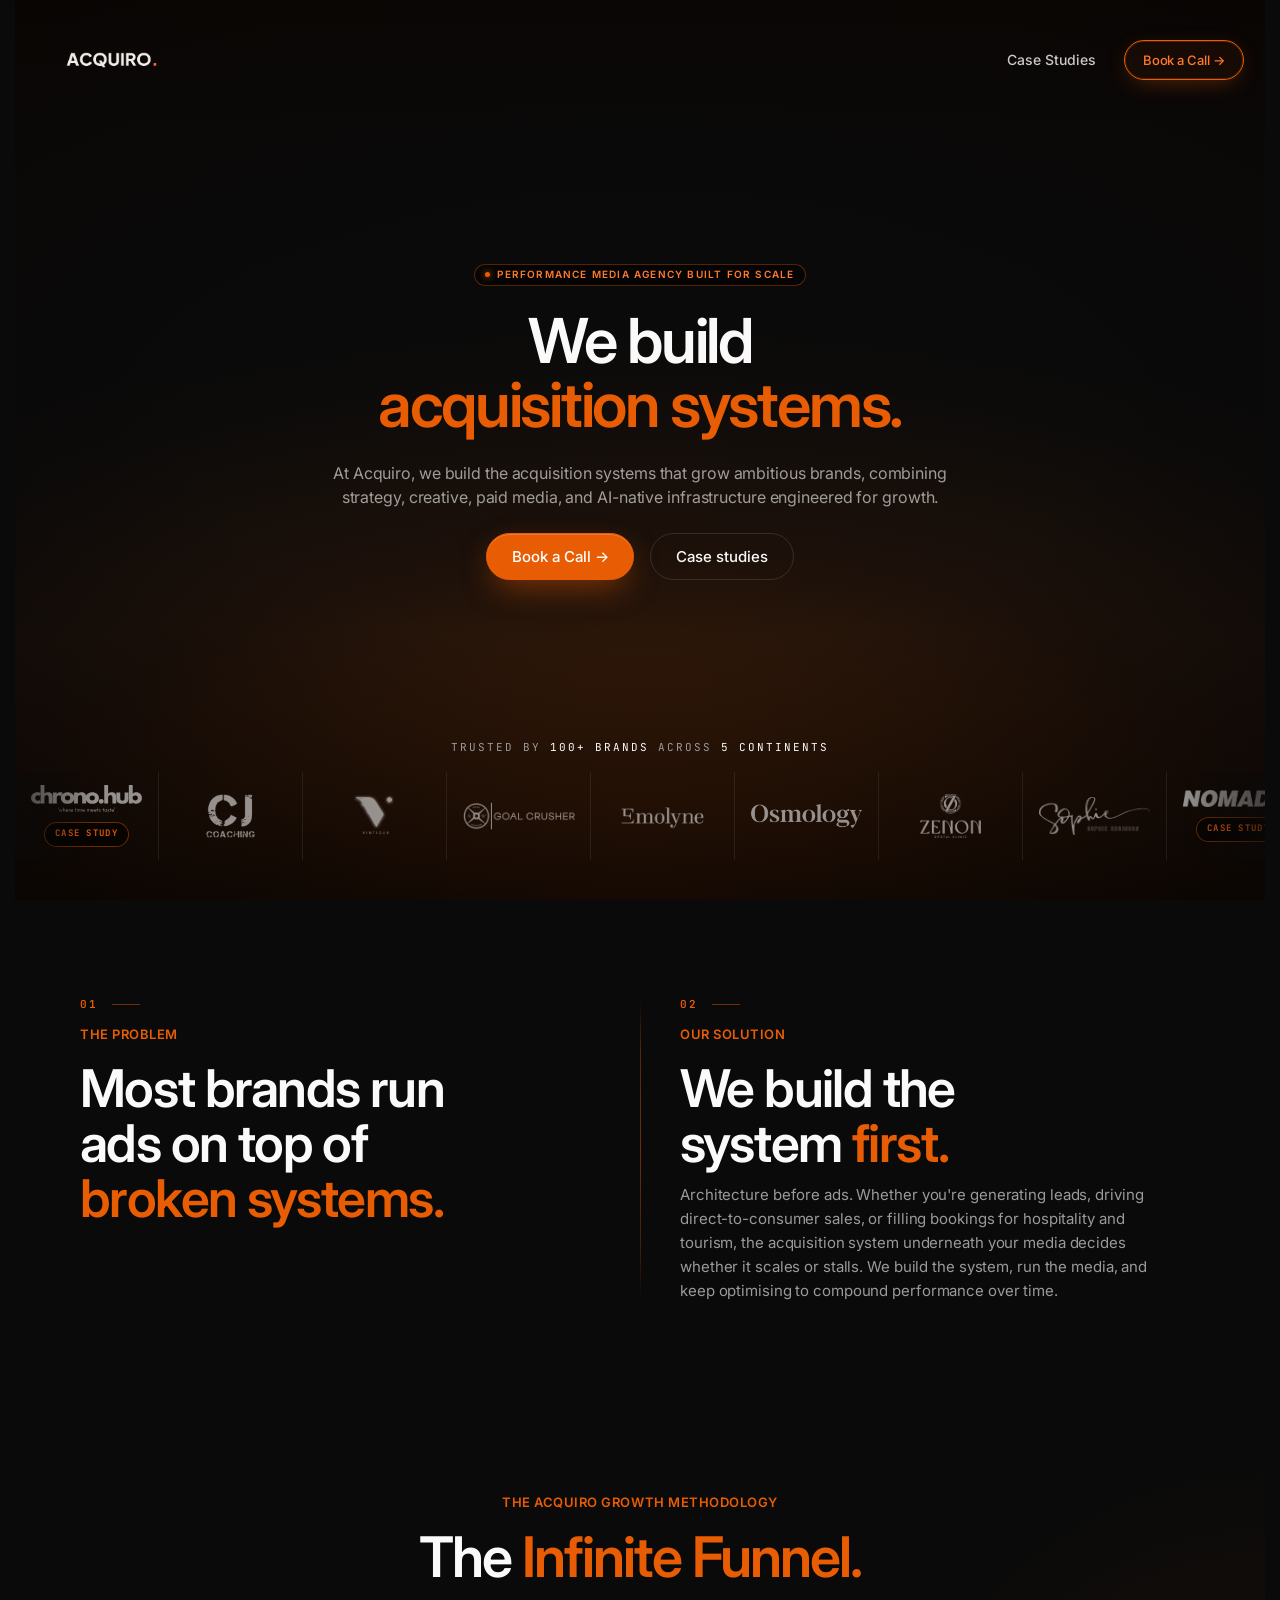
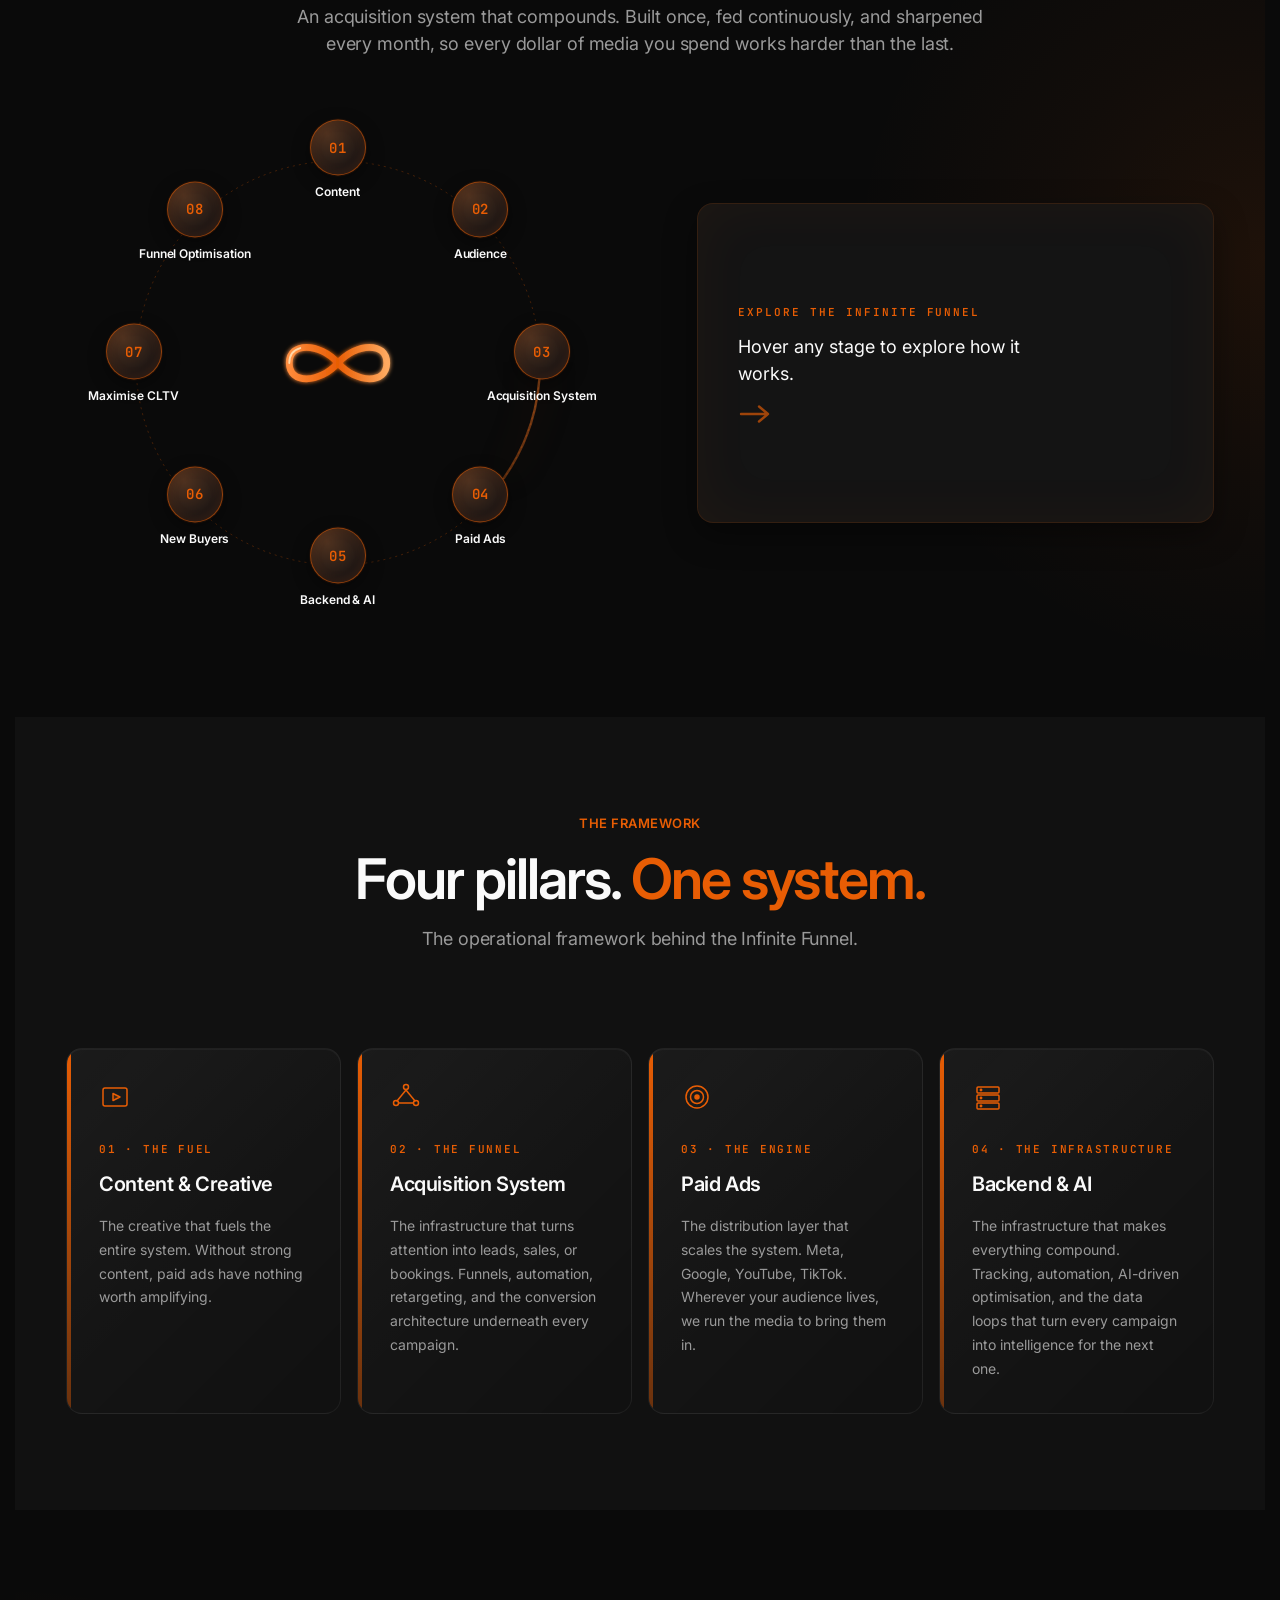
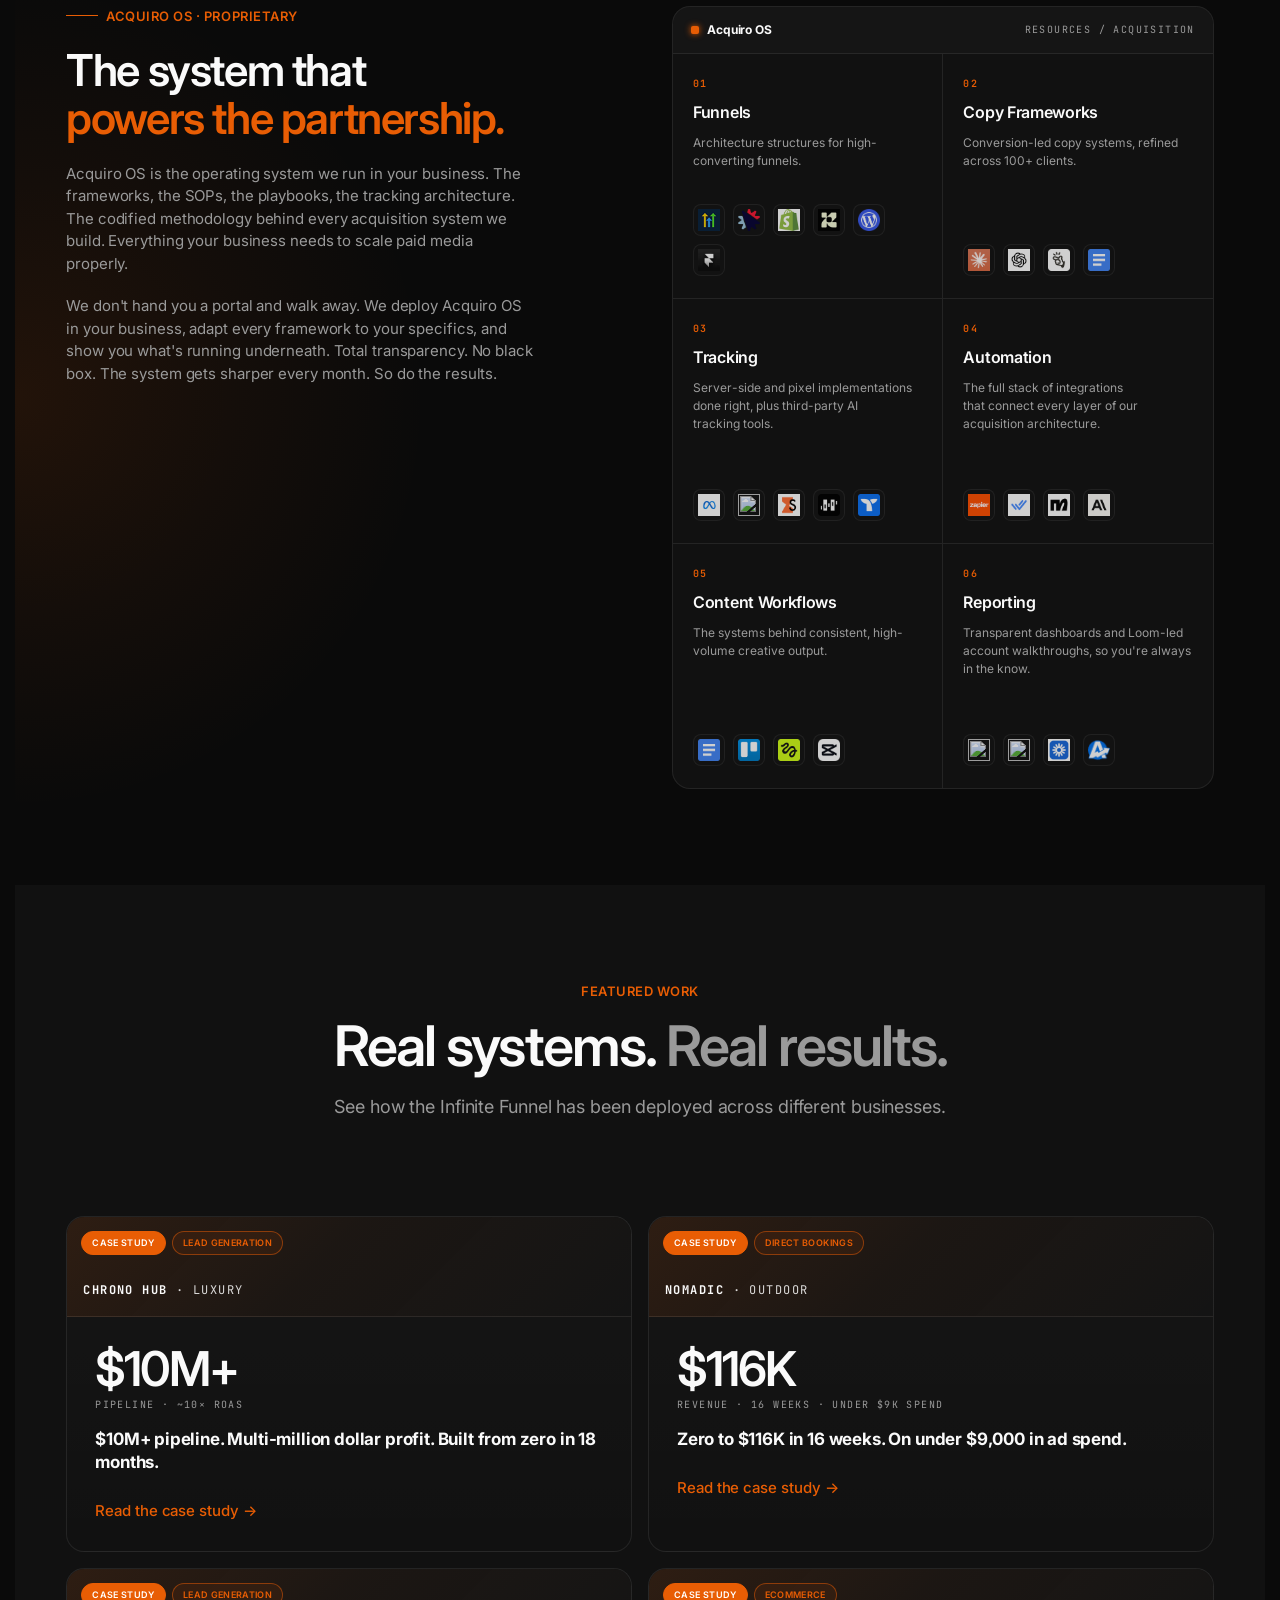
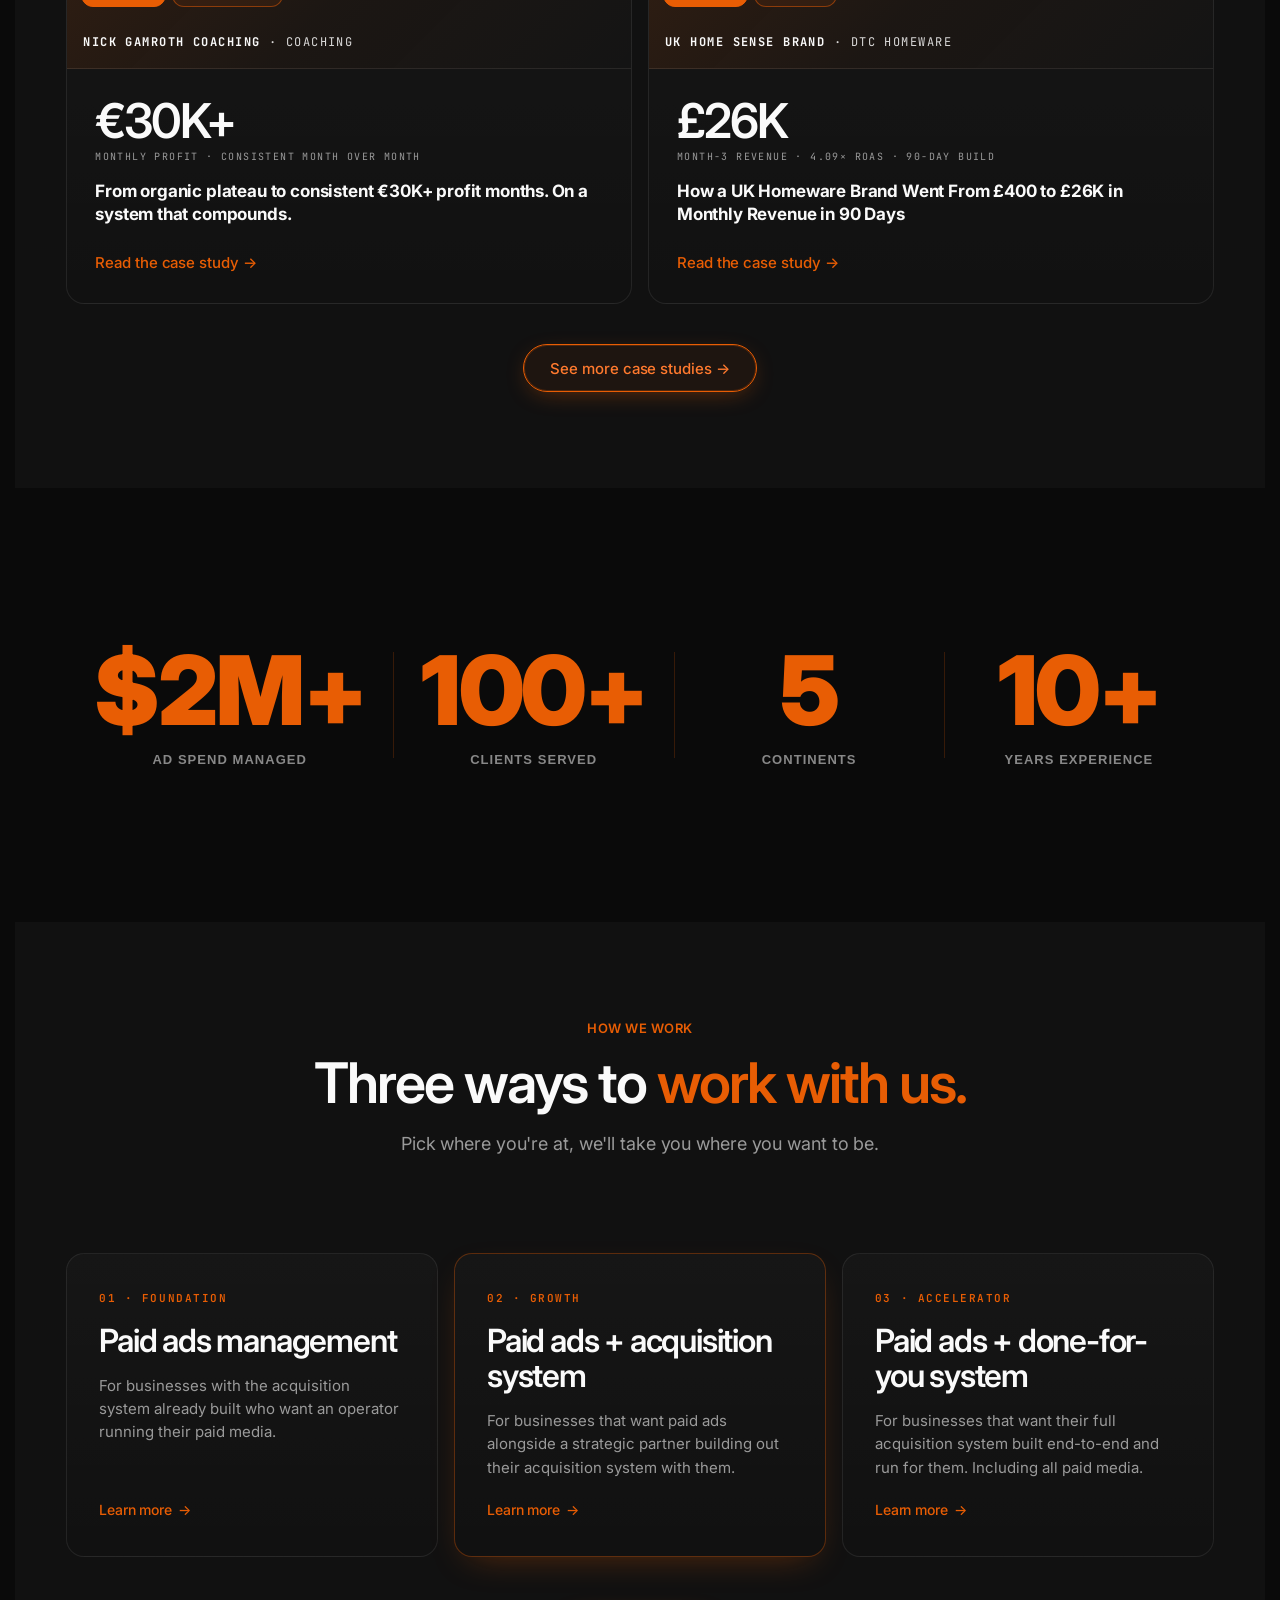
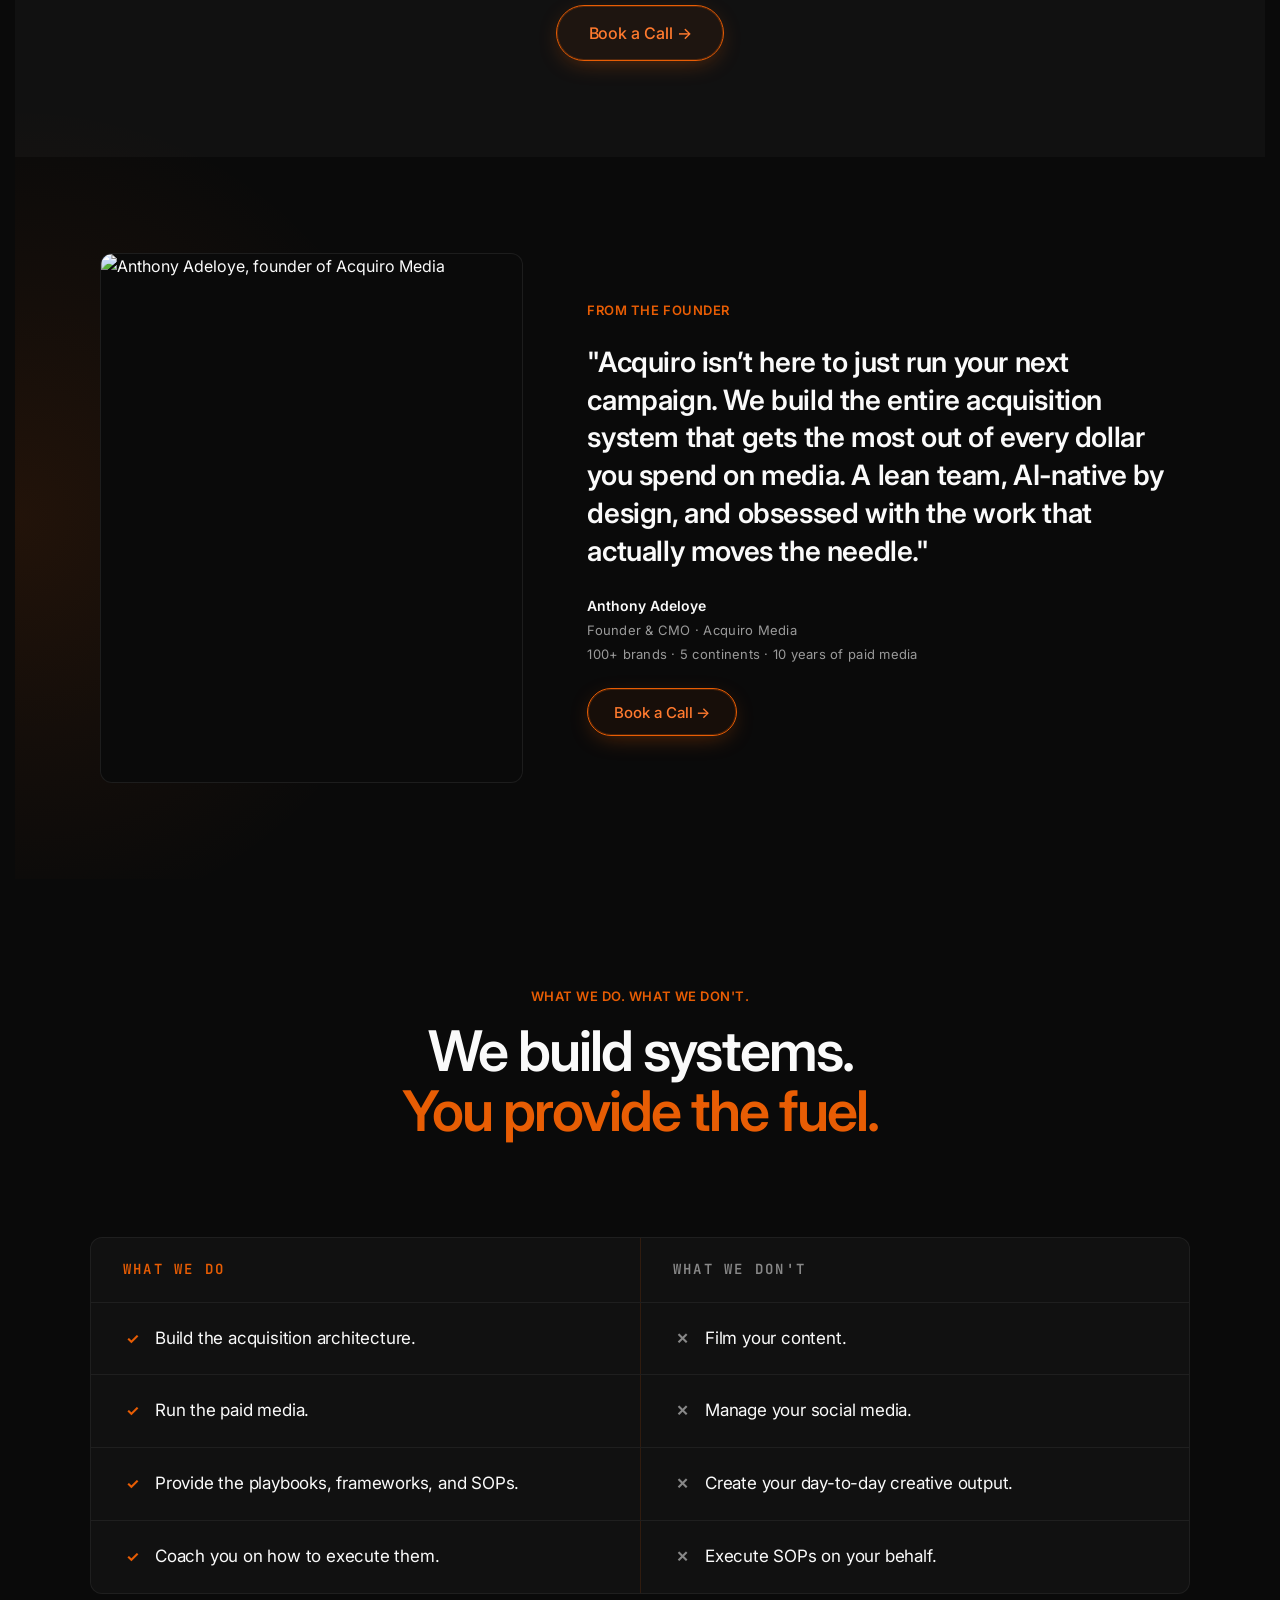
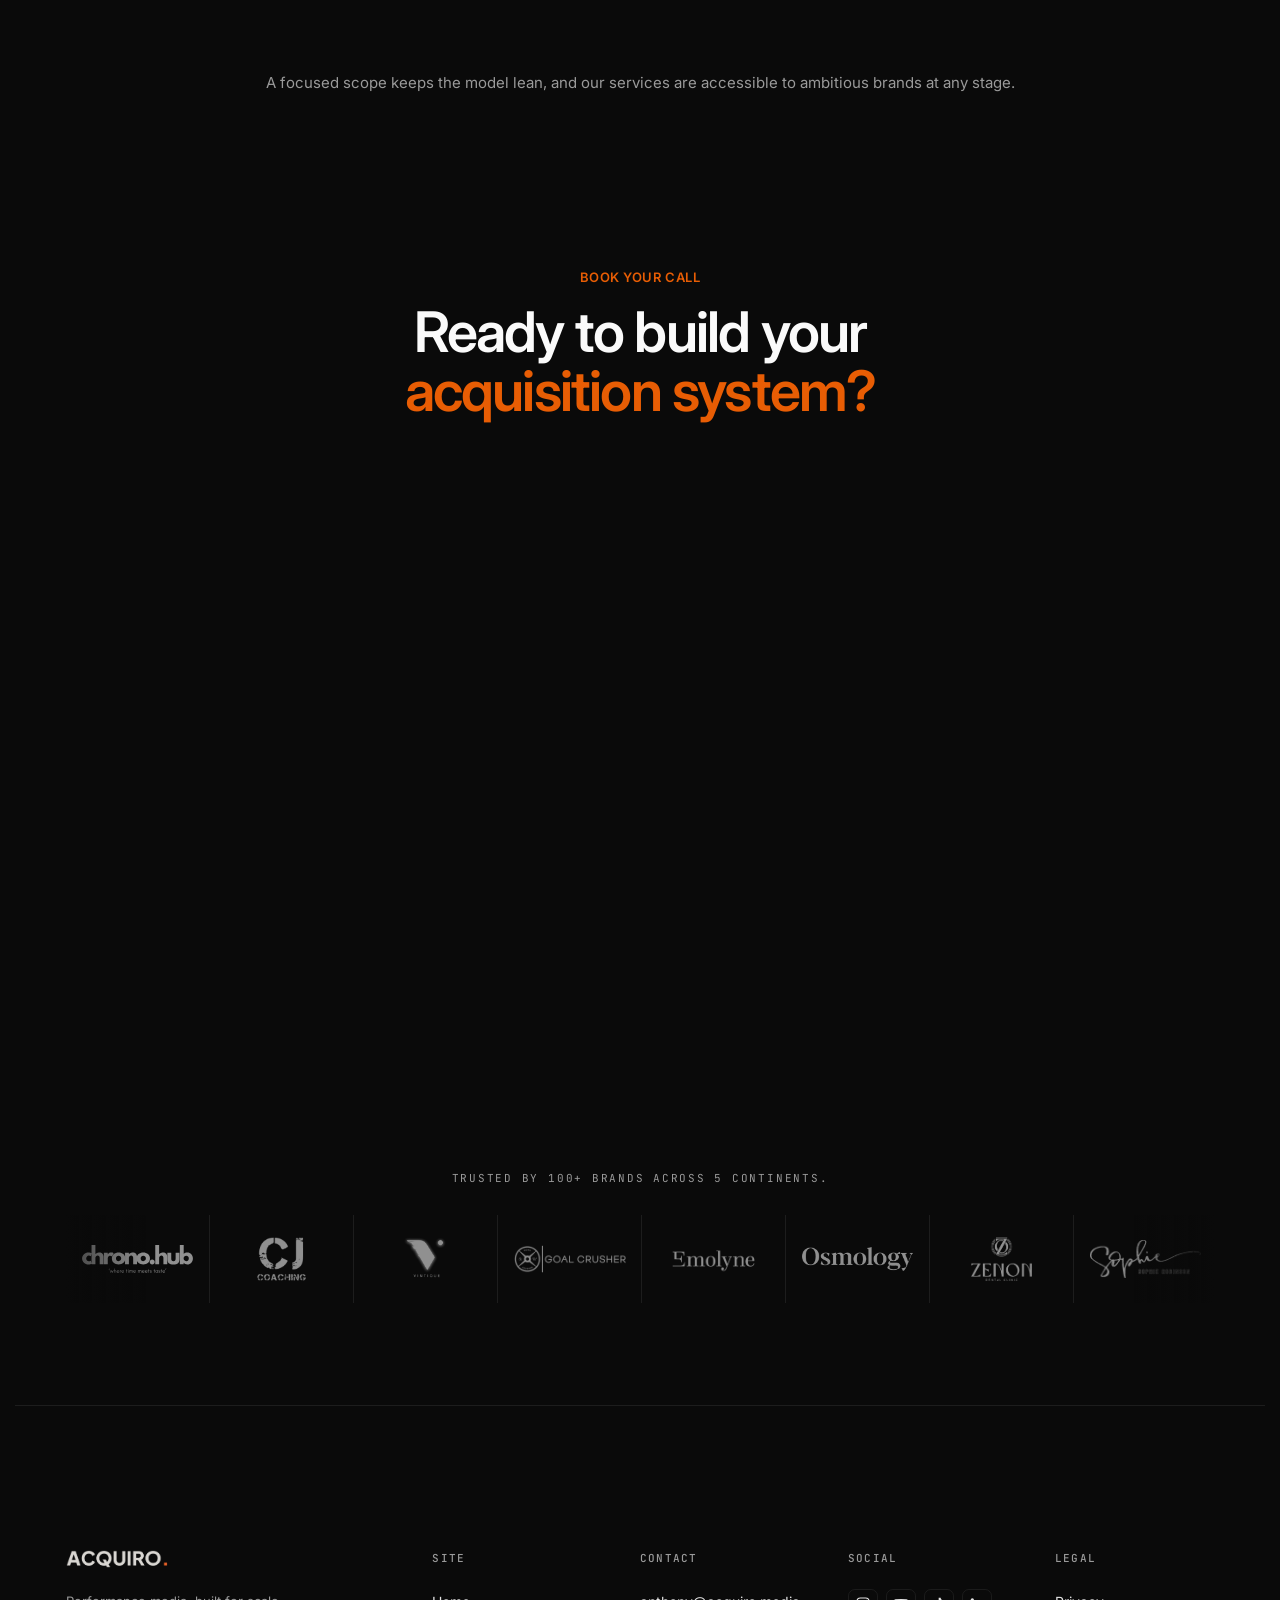
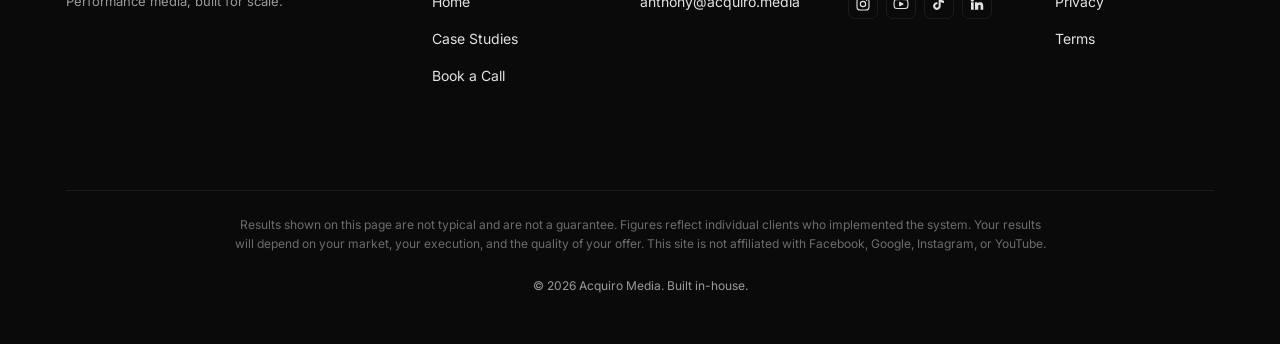
==== index.html @ 4f2d6146 "homepage mobile · tappable funnel nodes + scope cards + spacing FIX 1 · Tappable Infinite Funnel bub" ====
<!doctype html>
<html lang="en">
<head>
  <meta charset="utf-8" />
  <meta name="viewport" content="width=device-width, initial-scale=1, viewport-fit=cover" />
  <meta name="theme-color" content="#0A0A0A" />

  <title>Acquiro Media · We build acquisition systems</title>
  <meta name="description" content="Acquiro is a performance media agency that builds the full acquisition stack: content, funnels, automation, backend, tracking. Then layers paid media on top to scale it." />

  <meta property="og:type" content="website" />
  <meta property="og:title" content="Acquiro Media · We build acquisition systems" />
  <meta property="og:description" content="Performance media agency. Architecture first, paid media on top." />
  <meta property="og:url" content="https://acquiro.media/" />
  <meta property="og:image" content="https://acquiro.media/assets/og-image.png" />
  <meta name="twitter:card" content="summary_large_image" />

  <link rel="preconnect" href="https://fonts.googleapis.com" />
  <link rel="preconnect" href="https://fonts.gstatic.com" crossorigin />
  <link href="https://fonts.googleapis.com/css2?family=Inter:wght@400;500;600;700&family=JetBrains+Mono:wght@400;500;600&display=swap" rel="stylesheet" />

  <link rel="preconnect" href="https://app.iclosed.io" crossorigin />
  <link rel="prefetch" href="https://app.iclosed.io/e/acquiro-tbof/acquiro-strategy-call-w-anthony" />
  <link rel="stylesheet" href="/styles.css?v=34" />

  <!-- iClosed Lift Widget begin -->
  <script type="text/javascript" src="https://app.iclosed.io/assets/widget.js" data-cta-widget="Er8y9zH76J7h" async></script>
  <!-- iClosed Lift Widget end -->
</head>
<body>

  <header class="site-header" data-state="hero">
    <div class="container site-header__inner">
      <a class="site-brand" href="/" aria-label="Acquiro Media home">
        <img src="/assets/logos/acquiro-white.png" alt="Acquiro" />
      </a>
      <nav class="site-nav" aria-label="Primary">
        <ul class="site-nav__list">
          <li><a class="nav-link" href="/case-studies">Case Studies</a></li>
        </ul>
        <a class="btn btn--primary btn--sm" href="#book-call">Book a Call →</a>
      </nav>
    </div>
  </header>

  <main>

    <section class="hero" aria-label="Brand essence">
      <div class="hero__bg" aria-hidden="true">
        <div class="hero__horizon"></div>
      </div>

      <div class="hero__inner container">
        <span class="badge-dot">Performance Media Agency Built for Scale</span>

        <h1 class="t-hero hero__headline">
          We build <span class="accent">acquisition systems.</span>
        </h1>

        <p class="t-sub hero__sub">
          At Acquiro, we build the acquisition systems that grow ambitious brands, combining strategy, creative, paid media, and AI-native infrastructure engineered for growth.
        </p>

        <div class="hero__ctas">
          <a class="btn btn--primary" href="#book-call">Book a Call →</a>
          <a class="btn btn--secondary" href="/case-studies">Case studies</a>
        </div>
      </div>

      <!-- ============================================
           02 · Trust strip — anchored at bottom of hero (Genesy pattern).
           Absolute-positioned via .hero__bottom so the main content above
           centers between header and trust strip, not within the whole hero.
           ============================================ -->
      <div class="hero__bottom">
        <div class="hero__trust">
          <p class="trust-meta">
            Trusted by <span class="trust-meta__pop">100+ brands</span> across <span class="trust-meta__pop">5 continents</span>
          </p>
        </div>
        <div class="logo-strip logo-strip--in-hero" aria-hidden="false">
        <div class="logo-strip__edge-l"></div>
        <div class="logo-strip__track">
          <!-- First copy · 25 logos · case studies at 1, 9, 17 (gap of 8, wraps to 9)
               TBOF is Anthony's own brand (not a client) — included as a logo only,
               no Case Study pill. Pending transparent-PNG drop: SOSALA. -->
          <a class="logo-cell" href="/case-studies/chrono-hub" aria-label="Chrono Hub case study"><img src="/assets/logos/clients/chrono-hub.svg" alt="Chrono Hub" /><span class="logo-cell__case-pill">Case Study</span><span class="logo-cell__badge">Read case study &rarr;</span></a>
          <div class="logo-cell"><img src="/assets/logos/clients/image-3.png" alt="CJ Coaching" /></div>
          <div class="logo-cell"><img src="/assets/logos/clients/vintique_3d-web.png" alt="Vintique" /></div>
          <div class="logo-cell"><img src="/assets/logos/clients/Goal-Crusher-1024x256.png" alt="Goal Crusher" /></div>
          <div class="logo-cell"><img src="/assets/logos/clients/Emolyne_Wordmark_Black.webp" alt="Emolyne Cosmetics" /></div>
          <div class="logo-cell"><img src="/assets/logos/clients/Osmology_Logo_BLACK.avif" alt="Osmology" /></div>
          <div class="logo-cell"><img src="/assets/logos/clients/zenon_logo_w-BJg8-eWF-copy.png" alt="Zenon" /></div>
          <div class="logo-cell"><img src="/assets/logos/clients/sophie-robinson.png" alt="Sophie Robinson" /></div>
          <a class="logo-cell" href="/case-studies/nomadic" aria-label="Nomadic case study"><img src="/assets/logos/clients/nomadic.png" alt="Nomadic" /><span class="logo-cell__case-pill">Case Study</span><span class="logo-cell__badge">Read case study &rarr;</span></a>
          <div class="logo-cell"><img src="/assets/logos/clients/nayaglow.png" alt="Naya Glow" style="max-height: 32px; max-width: 90px;" /></div>
          <div class="logo-cell"><img src="/assets/logos/clients/image-8.png" alt="Prestige &amp; Village" style="max-height: 62px; max-width: 62px;" /></div>
          <div class="logo-cell"><img src="/assets/logos/clients/suzan-galluzzo-logo.png" alt="Suzan Galluzzo" /></div>
          <div class="logo-cell"><img src="/assets/logos/clients/WhatsApp_Image_2023-.png" alt="Sanatorium Tattoo" /></div>
          <div class="logo-cell"><img src="/assets/logos/clients/noble-adventure.svg" alt="Noble Adventure" /></div>
          <div class="logo-cell"><img src="/assets/logos/clients/Group+4890 (1).webp" alt="elizabeth stiles" style="max-height: 35px; max-width: 88px;" /></div>
          <div class="logo-cell"><img src="/assets/logos/clients/flawless-lashes-by-loreta-4.png" alt="Flawless Lashes by Loreta" /></div>
          <a class="logo-cell" href="/case-studies/nick-gamroth" aria-label="Nick Gamroth case study"><img src="/assets/logos/clients/nick-gamroth.png" alt="Nick Gamroth" /><span class="logo-cell__case-pill">Case Study</span><span class="logo-cell__badge">Read case study &rarr;</span></a>
          <div class="logo-cell"><img src="/assets/logos/clients/88203637_214145426397705_1621787785637658624_n-copy.png" alt="Client mark" /></div>
          <div class="logo-cell"><img src="/assets/logos/clients/tbof.png" alt="The Business of Fitness" /></div>
          <div class="logo-cell"><img src="/assets/logos/clients/ian-birchall-fitness-logo-new.png" alt="Ian Birchall Fitness" style="max-height: 35px; max-width: 80px;" /></div>
          <div class="logo-cell"><img src="/assets/logos/clients/betty-bramble.png" alt="Betty Bramble Clothing" /></div>
          <div class="logo-cell"><img src="/assets/logos/clients/539841219_17894779803298117_3119207926612827773_n-1-copy.png" alt="Noble Life" style="max-height: 70px; max-width: 70px;" /></div>
          <div class="logo-cell"><img src="/assets/logos/clients/DizzleSky_Logo_Black.png" alt="DizzleSky" /></div>
          <div class="logo-cell"><img src="/assets/logos/clients/trii-logo-copy.png" alt="Trii" style="max-height: 34px; max-width: 80px;" /></div>
          <div class="logo-cell"><img src="/assets/logos/clients/logo.png" alt="eauYES" style="max-height: 30px; max-width: 64px;" /></div>

          <!-- Duplicate (seamless loop) — matches first copy order + sizing -->
          <a class="logo-cell" href="/case-studies/chrono-hub" aria-hidden="true" tabindex="-1"><img src="/assets/logos/clients/chrono-hub.svg" alt="" /><span class="logo-cell__case-pill">Case Study</span><span class="logo-cell__badge">Read case study &rarr;</span></a>
          <div class="logo-cell" aria-hidden="true"><img src="/assets/logos/clients/image-3.png" alt="" /></div>
          <div class="logo-cell" aria-hidden="true"><img src="/assets/logos/clients/vintique_3d-web.png" alt="" /></div>
          <div class="logo-cell" aria-hidden="true"><img src="/assets/logos/clients/Goal-Crusher-1024x256.png" alt="" /></div>
          <div class="logo-cell" aria-hidden="true"><img src="/assets/logos/clients/Emolyne_Wordmark_Black.webp" alt="" /></div>
          <div class="logo-cell" aria-hidden="true"><img src="/assets/logos/clients/Osmology_Logo_BLACK.avif" alt="" /></div>
          <div class="logo-cell" aria-hidden="true"><img src="/assets/logos/clients/zenon_logo_w-BJg8-eWF-copy.png" alt="" /></div>
          <div class="logo-cell" aria-hidden="true"><img src="/assets/logos/clients/sophie-robinson.png" alt="" /></div>
          <a class="logo-cell" href="/case-studies/nomadic" aria-hidden="true" tabindex="-1"><img src="/assets/logos/clients/nomadic.png" alt="" /><span class="logo-cell__case-pill">Case Study</span><span class="logo-cell__badge">Read case study &rarr;</span></a>
          <div class="logo-cell" aria-hidden="true"><img src="/assets/logos/clients/nayaglow.png" alt="" style="max-height: 32px; max-width: 90px;" /></div>
          <div class="logo-cell" aria-hidden="true"><img src="/assets/logos/clients/image-8.png" alt="" style="max-height: 62px; max-width: 62px;" /></div>
          <div class="logo-cell" aria-hidden="true"><img src="/assets/logos/clients/suzan-galluzzo-logo.png" alt="" /></div>
          <div class="logo-cell" aria-hidden="true"><img src="/assets/logos/clients/WhatsApp_Image_2023-.png" alt="" /></div>
          <div class="logo-cell" aria-hidden="true"><img src="/assets/logos/clients/noble-adventure.svg" alt="" /></div>
          <div class="logo-cell" aria-hidden="true"><img src="/assets/logos/clients/Group+4890 (1).webp" alt="" style="max-height: 35px; max-width: 88px;" /></div>
          <div class="logo-cell" aria-hidden="true"><img src="/assets/logos/clients/flawless-lashes-by-loreta-4.png" alt="" /></div>
          <a class="logo-cell" href="/case-studies/nick-gamroth" aria-hidden="true" tabindex="-1"><img src="/assets/logos/clients/nick-gamroth.png" alt="" /><span class="logo-cell__case-pill">Case Study</span><span class="logo-cell__badge">Read case study &rarr;</span></a>
          <div class="logo-cell" aria-hidden="true"><img src="/assets/logos/clients/88203637_214145426397705_1621787785637658624_n-copy.png" alt="" /></div>
          <div class="logo-cell" aria-hidden="true"><img src="/assets/logos/clients/tbof.png" alt="" /></div>
          <div class="logo-cell" aria-hidden="true"><img src="/assets/logos/clients/ian-birchall-fitness-logo-new.png" alt="" style="max-height: 35px; max-width: 80px;" /></div>
          <div class="logo-cell" aria-hidden="true"><img src="/assets/logos/clients/betty-bramble.png" alt="" /></div>
          <div class="logo-cell" aria-hidden="true"><img src="/assets/logos/clients/539841219_17894779803298117_3119207926612827773_n-1-copy.png" alt="" style="max-height: 70px; max-width: 70px;" /></div>
          <div class="logo-cell" aria-hidden="true"><img src="/assets/logos/clients/DizzleSky_Logo_Black.png" alt="" /></div>
          <div class="logo-cell" aria-hidden="true"><img src="/assets/logos/clients/trii-logo-copy.png" alt="" style="max-height: 34px; max-width: 80px;" /></div>
          <div class="logo-cell" aria-hidden="true"><img src="/assets/logos/clients/logo.png" alt="" style="max-height: 30px; max-width: 64px;" /></div>
        </div>
        <div class="logo-strip__edge-r"></div>
        </div>
      </div><!-- /.hero__bottom -->
    </section><!-- /.hero -->

    <!-- ============================================
         03 · Problem / opportunity — lead with opportunity, set up the Funnel
         ============================================ -->
    <section class="section" aria-label="The problem">
      <div class="container">
        <div class="problem-block reveal">
          <div class="problem-block__lead">
            <div class="problem-block__index">01 <span class="problem-block__index-rule" aria-hidden="true"></span></div>
            <div class="eyebrow eyebrow--no-rule">The problem</div>
            <h2 class="t-display problem-block__headline">
              Most brands run ads on top of <span class="accent">broken systems.</span>
            </h2>
          </div>
          <div class="problem-block__body">
            <div class="problem-block__index">02 <span class="problem-block__index-rule" aria-hidden="true"></span></div>
            <div class="eyebrow eyebrow--no-rule">Our solution</div>
            <h2 class="t-display problem-block__headline">
              We build the system <span class="accent">first.</span>
            </h2>
            <p class="t-sub problem-block__sub">
              Architecture before ads. Whether you're generating leads, driving direct-to-consumer sales, or filling bookings for hospitality and tourism, the acquisition system underneath your media decides whether it scales or stalls. We build the system, run the media, and keep optimising to compound performance over time.
            </p>
          </div>
        </div>
      </div>
    </section>

    <!-- ============================================
         04 · The Infinite Funnel
         Circular flywheel diagram. 8 loop steps around a dashed ring,
         orange centre label, direction-arrow chevron on the right.
         ============================================ -->
    <section class="section section--glow-r section--funnel" aria-label="The Infinite Funnel">
      <div class="container">
        <div class="section-header reveal">
          <div class="eyebrow eyebrow--no-rule">The Acquiro Growth Methodology</div>
          <h2 class="t-display">The <span class="accent">Infinite Funnel.</span></h2>
          <p class="t-sub" style="color: var(--ac-mute); max-width: 64ch; margin-inline: auto;">
            An acquisition system that compounds. Built once, fed continuously, and sharpened every month, so every dollar of media you spend works harder than the last.
          </p>
        </div>

        <div class="funnel-layout reveal">
          <div class="funnel-layout__loop">
            <div class="funnel" role="img" aria-label="Eight-stage Infinite Funnel: Content, Audience, Acquisition System, Paid Ads, Backend and AI, New Buyers, Maximise CLTV, Funnel Optimisation, looping back">
              <!-- Animated gradient loop ring (SVG so we can do stroke-dasharray
                   + slow rotation for the ambient "compounding" energy). -->
              <svg class="funnel__ring" viewBox="0 0 100 100" aria-hidden="true">
                <defs>
                  <linearGradient id="acRingGrad" x1="0%" y1="0%" x2="100%" y2="100%">
                    <stop offset="0%"  stop-color="rgba(232, 93, 4, 0.05)" />
                    <stop offset="40%" stop-color="rgba(232, 93, 4, 0.55)" />
                    <stop offset="60%" stop-color="rgba(255, 138, 58, 0.85)" />
                    <stop offset="100%" stop-color="rgba(232, 93, 4, 0.05)" />
                  </linearGradient>
                </defs>
                <circle class="funnel__ring-base"  cx="50" cy="50" r="49.5" />
                <circle class="funnel__ring-pulse" cx="50" cy="50" r="49.5" />
              </svg>

              <!-- Animated infinity glyph at the centre — gradient stroke,
                   glow filter, breathing + a flowing shimmer running along
                   the path. The visual centrepiece of the section. -->
              <div class="funnel__center">
                <svg class="funnel__infinity" viewBox="0 0 200 100" aria-hidden="true">
                  <defs>
                    <linearGradient id="acInfinityGrad" x1="0%" y1="0%" x2="100%" y2="0%">
                      <stop offset="0%"   stop-color="#FF8A3A" />
                      <stop offset="50%"  stop-color="#E85D04" />
                      <stop offset="100%" stop-color="#FFAA60" />
                    </linearGradient>
                    <filter id="acInfinityGlow" x="-30%" y="-50%" width="160%" height="200%">
                      <feGaussianBlur stdDeviation="2.5" result="blur" />
                      <feMerge>
                        <feMergeNode in="blur" />
                        <feMergeNode in="SourceGraphic" />
                      </feMerge>
                    </filter>
                  </defs>
                  <path class="funnel__infinity-path"
                        d="M 35 50 C 35 22, 75 22, 100 50 C 125 78, 165 78, 165 50 C 165 22, 125 22, 100 50 C 75 78, 35 78, 35 50 Z"
                        fill="none" stroke="url(#acInfinityGrad)" stroke-width="9"
                        stroke-linecap="round" stroke-linejoin="round"
                        filter="url(#acInfinityGlow)" />
                  <path class="funnel__infinity-flow"
                        pathLength="100"
                        d="M 35 50 C 35 22, 75 22, 100 50 C 125 78, 165 78, 165 50 C 165 22, 125 22, 100 50 C 75 78, 35 78, 35 50 Z"
                        fill="none" stroke="rgba(255, 220, 175, 0.95)" stroke-width="2.5"
                        stroke-linecap="round" stroke-linejoin="round" />
                </svg>
              </div>

              <button type="button" class="funnel__node funnel__node--01" data-stage="01" aria-label="Stage 01 — Content">
                <span class="funnel__node-num">01</span>
                <span class="funnel__node-label">Content</span>
              </button>
              <button type="button" class="funnel__node funnel__node--02" data-stage="02" aria-label="Stage 02 — Audience">
                <span class="funnel__node-num">02</span>
                <span class="funnel__node-label">Audience</span>
              </button>
              <button type="button" class="funnel__node funnel__node--03" data-stage="03" aria-label="Stage 03 — Acquisition System">
                <span class="funnel__node-num">03</span>
                <span class="funnel__node-label">Acquisition&nbsp;System</span>
              </button>
              <button type="button" class="funnel__node funnel__node--04" data-stage="04" aria-label="Stage 04 — Paid Ads">
                <span class="funnel__node-num">04</span>
                <span class="funnel__node-label">Paid&nbsp;Ads</span>
              </button>
              <button type="button" class="funnel__node funnel__node--05" data-stage="05" aria-label="Stage 05 — Backend and AI">
                <span class="funnel__node-num">05</span>
                <span class="funnel__node-label">Backend&nbsp;&amp;&nbsp;AI</span>
              </button>
              <button type="button" class="funnel__node funnel__node--06" data-stage="06" aria-label="Stage 06 — New Buyers">
                <span class="funnel__node-num">06</span>
                <span class="funnel__node-label">New&nbsp;Buyers</span>
              </button>
              <button type="button" class="funnel__node funnel__node--07" data-stage="07" aria-label="Stage 07 — Maximise CLTV">
                <span class="funnel__node-num">07</span>
                <span class="funnel__node-label">Maximise&nbsp;CLTV</span>
              </button>
              <button type="button" class="funnel__node funnel__node--08" data-stage="08" aria-label="Stage 08 — Funnel Optimisation">
                <span class="funnel__node-num">08</span>
                <span class="funnel__node-label">Funnel&nbsp;Optimisation</span>
              </button>
            </div>
          </div>

          <!-- Right column — persistent stage-detail panel.
               Updates dynamically based on which node is being hovered (desktop)
               or which has been tapped (mobile). Default state shows a hint. -->
          <aside class="stage-detail" aria-live="polite" aria-atomic="true">
            <div class="stage-detail__pane stage-detail__pane--default is-active">
              <span class="stage-detail__hint-label">Explore the Infinite Funnel</span>
              <p class="stage-detail__hint">Hover any stage to explore how it works.</p>
              <span class="stage-detail__hint-cue" aria-hidden="true">
                <svg viewBox="0 0 24 12" width="36" height="18">
                  <path d="M2 6 L20 6 M14 1 L20 6 L14 11" fill="none" stroke="currentColor" stroke-width="1.6" stroke-linecap="round" stroke-linejoin="round" />
                </svg>
              </span>
            </div>
            <div class="stage-detail__pane" data-stage="01">
              <div class="stage-detail__num">01</div>
              <div class="stage-detail__label">Content</div>
              <p class="stage-detail__desc">The creative that fuels the system. Without strong content, paid ads have nothing worth amplifying.</p>
            </div>
            <div class="stage-detail__pane" data-stage="02">
              <div class="stage-detail__num">02</div>
              <div class="stage-detail__label">Audience</div>
              <p class="stage-detail__desc">The people you're building toward. Attention earned through content becomes an audience the system can retarget and convert.</p>
            </div>
            <div class="stage-detail__pane" data-stage="03">
              <div class="stage-detail__num">03</div>
              <div class="stage-detail__label">Acquisition System</div>
              <p class="stage-detail__desc">The infrastructure that turns attention into leads, sales, or bookings. Funnels, automation, retargeting, conversion architecture.</p>
            </div>
            <div class="stage-detail__pane" data-stage="04">
              <div class="stage-detail__num">04</div>
              <div class="stage-detail__label">Paid Ads</div>
              <p class="stage-detail__desc">The distribution that scales the system. Meta, Google, YouTube, TikTok. Wherever your audience lives.</p>
            </div>
            <div class="stage-detail__pane" data-stage="05">
              <div class="stage-detail__num">05</div>
              <div class="stage-detail__label">Backend &amp; AI</div>
              <p class="stage-detail__desc">The infrastructure that makes everything compound. Tracking, automation, AI-driven optimisation, data loops.</p>
            </div>
            <div class="stage-detail__pane" data-stage="06">
              <div class="stage-detail__num">06</div>
              <div class="stage-detail__label">New Buyers</div>
              <p class="stage-detail__desc">The proof the system works. Every new buyer is also new data. Who they are, what they bought, how they got there.</p>
            </div>
            <div class="stage-detail__pane" data-stage="07">
              <div class="stage-detail__num">07</div>
              <div class="stage-detail__label">Maximise CLTV</div>
              <p class="stage-detail__desc">The work doesn't stop at acquisition. Post-purchase retargeting, email, SMS, re-engagement, loyalty mechanics. Every customer worth more than the last.</p>
            </div>
            <div class="stage-detail__pane" data-stage="08">
              <div class="stage-detail__num">08</div>
              <div class="stage-detail__label">Funnel Optimisation</div>
              <p class="stage-detail__desc">Data feeds back across every layer. Content, audience, ads, backend. Every variable sharpened, every round outperforming the last.</p>
            </div>
          </aside>

          <!-- ============================================
               Mobile accordion · replaces the hover-driven stage-detail
               panel on touch devices. Hidden on desktop via CSS. Uses
               native <details name="..."> so only one item stays open
               at a time, no JS required.
               ============================================ -->
          <div class="funnel-accordion-wrap" aria-label="Infinite Funnel stages, tap to expand">
            <span class="funnel-accordion__eyebrow">Explore the Infinite Funnel</span>
            <p class="funnel-accordion__hint">Tap any stage to explore how it works.</p>
            <ul class="funnel-accordion">
              <li class="funnel-accordion__item">
                <details name="funnel-accordion" data-stage="01">
                  <summary>
                    <span class="funnel-accordion__num">01</span>
                    <span class="funnel-accordion__label">Content</span>
                    <span class="funnel-accordion__chevron" aria-hidden="true"></span>
                  </summary>
                  <p class="funnel-accordion__desc">The creative that fuels the system. Without strong content, paid ads have nothing worth amplifying.</p>
                </details>
              </li>
              <li class="funnel-accordion__item">
                <details name="funnel-accordion" data-stage="02">
                  <summary>
                    <span class="funnel-accordion__num">02</span>
                    <span class="funnel-accordion__label">Audience</span>
                    <span class="funnel-accordion__chevron" aria-hidden="true"></span>
                  </summary>
                  <p class="funnel-accordion__desc">The people you&rsquo;re building toward. Attention earned through content becomes an audience the system can retarget and convert.</p>
                </details>
              </li>
              <li class="funnel-accordion__item">
                <details name="funnel-accordion" data-stage="03">
                  <summary>
                    <span class="funnel-accordion__num">03</span>
                    <span class="funnel-accordion__label">Acquisition System</span>
                    <span class="funnel-accordion__chevron" aria-hidden="true"></span>
                  </summary>
                  <p class="funnel-accordion__desc">The infrastructure that turns attention into leads, sales, or bookings. Funnels, automation, retargeting, conversion architecture.</p>
                </details>
              </li>
              <li class="funnel-accordion__item">
                <details name="funnel-accordion" data-stage="04">
                  <summary>
                    <span class="funnel-accordion__num">04</span>
                    <span class="funnel-accordion__label">Paid Ads</span>
                    <span class="funnel-accordion__chevron" aria-hidden="true"></span>
                  </summary>
                  <p class="funnel-accordion__desc">The distribution that scales the system. Meta, Google, YouTube, TikTok. Wherever your audience lives.</p>
                </details>
              </li>
              <li class="funnel-accordion__item">
                <details name="funnel-accordion" data-stage="05">
                  <summary>
                    <span class="funnel-accordion__num">05</span>
                    <span class="funnel-accordion__label">Backend &amp; AI</span>
                    <span class="funnel-accordion__chevron" aria-hidden="true"></span>
                  </summary>
                  <p class="funnel-accordion__desc">The infrastructure that makes everything compound. Tracking, automation, AI-driven optimisation, data loops.</p>
                </details>
              </li>
              <li class="funnel-accordion__item">
                <details name="funnel-accordion" data-stage="06">
                  <summary>
                    <span class="funnel-accordion__num">06</span>
                    <span class="funnel-accordion__label">New Buyers</span>
                    <span class="funnel-accordion__chevron" aria-hidden="true"></span>
                  </summary>
                  <p class="funnel-accordion__desc">The proof the system works. Every new buyer is also new data. Who they are, what they bought, how they got there.</p>
                </details>
              </li>
              <li class="funnel-accordion__item">
                <details name="funnel-accordion" data-stage="07">
                  <summary>
                    <span class="funnel-accordion__num">07</span>
                    <span class="funnel-accordion__label">Maximise CLTV</span>
                    <span class="funnel-accordion__chevron" aria-hidden="true"></span>
                  </summary>
                  <p class="funnel-accordion__desc">The work doesn&rsquo;t stop at acquisition. Post-purchase retargeting, email, SMS, re-engagement, loyalty mechanics. Every customer worth more than the last.</p>
                </details>
              </li>
              <li class="funnel-accordion__item">
                <details name="funnel-accordion" data-stage="08">
                  <summary>
                    <span class="funnel-accordion__num">08</span>
                    <span class="funnel-accordion__label">Funnel Optimisation</span>
                    <span class="funnel-accordion__chevron" aria-hidden="true"></span>
                  </summary>
                  <p class="funnel-accordion__desc">Data feeds back across every layer. Content, audience, ads, backend. Every variable sharpened, every round outperforming the last.</p>
                </details>
              </li>
            </ul>
          </div>
        </div>

      </div>
    </section>

    <!-- ============================================
         05 · The Four-Pillar System
         The operational framework. 4-column grid of pillar cards.
         ============================================ -->
    <section class="section section--sunken section--pillars" aria-label="The Four-Pillar System">
      <div class="container">
        <div class="section-header reveal">
          <div class="eyebrow eyebrow--no-rule">The framework</div>
          <h2 class="t-display">Four pillars. <span class="accent">One system.</span></h2>
          <p class="t-sub" style="color: var(--ac-mute); max-width: 60ch; margin-inline: auto;">
            The operational framework behind the Infinite Funnel.
          </p>
        </div>

        <div class="pillars-grid reveal">
          <div class="card pillar-card">
            <div class="pillar-card__icon" aria-hidden="true">
              <svg viewBox="0 0 32 32" width="32" height="32" fill="none" stroke="currentColor" stroke-width="1.5" stroke-linecap="round" stroke-linejoin="round">
                <rect x="4" y="7" width="24" height="18" rx="2" />
                <path d="M14 12.5 L21 16 L14 19.5 Z" fill="currentColor" fill-opacity="0.18" />
              </svg>
            </div>
            <div class="pillar-card__num">01 · The Fuel</div>
            <div class="pillar-card__title">Content &amp; Creative</div>
            <p class="pillar-card__body">The creative that fuels the entire system. Without strong content, paid ads have nothing worth amplifying.</p>
          </div>
          <div class="card pillar-card">
            <div class="pillar-card__icon" aria-hidden="true">
              <svg viewBox="0 0 32 32" width="32" height="32" fill="none" stroke="currentColor" stroke-width="1.5" stroke-linecap="round" stroke-linejoin="round">
                <circle cx="16" cy="6" r="2.5" />
                <circle cx="6" cy="22" r="2.5" />
                <circle cx="26" cy="22" r="2.5" />
                <line x1="16" y1="9" x2="7" y2="20" />
                <line x1="16" y1="9" x2="25" y2="20" />
                <line x1="9" y1="22" x2="23" y2="22" />
              </svg>
            </div>
            <div class="pillar-card__num">02 · The Funnel</div>
            <div class="pillar-card__title">Acquisition System</div>
            <p class="pillar-card__body">The infrastructure that turns attention into leads, sales, or bookings. Funnels, automation, retargeting, and the conversion architecture underneath every campaign.</p>
          </div>
          <div class="card pillar-card">
            <div class="pillar-card__icon" aria-hidden="true">
              <svg viewBox="0 0 32 32" width="32" height="32" fill="none" stroke="currentColor" stroke-width="1.5" stroke-linecap="round" stroke-linejoin="round">
                <circle cx="16" cy="16" r="11" />
                <circle cx="16" cy="16" r="6.5" />
                <circle cx="16" cy="16" r="2" fill="currentColor" />
              </svg>
            </div>
            <div class="pillar-card__num">03 · The Engine</div>
            <div class="pillar-card__title">Paid Ads</div>
            <p class="pillar-card__body">The distribution layer that scales the system. Meta, Google, YouTube, TikTok. Wherever your audience lives, we run the media to bring them in.</p>
          </div>
          <div class="card pillar-card">
            <div class="pillar-card__icon" aria-hidden="true">
              <svg viewBox="0 0 32 32" width="32" height="32" fill="none" stroke="currentColor" stroke-width="1.5" stroke-linecap="round" stroke-linejoin="round">
                <rect x="5" y="6"  width="22" height="6" rx="1" />
                <rect x="5" y="14" width="22" height="6" rx="1" />
                <rect x="5" y="22" width="22" height="6" rx="1" />
                <circle cx="9"  cy="9"  r="0.7" fill="currentColor" />
                <circle cx="9"  cy="17" r="0.7" fill="currentColor" />
                <circle cx="9"  cy="25" r="0.7" fill="currentColor" />
              </svg>
            </div>
            <div class="pillar-card__num">04 · The Infrastructure</div>
            <div class="pillar-card__title">Backend &amp; AI</div>
            <p class="pillar-card__body">The infrastructure that makes everything compound. Tracking, automation, AI-driven optimisation, and the data loops that turn every campaign into intelligence for the next one.</p>
          </div>
        </div>
      </div>
    </section>

    <!-- ============================================
         06 · Acquiro OS · sub-brand introduction
         Two-column: copy on the left, stylised "inside the OS" preview
         on the right (6-tile resource library mockup).
         ============================================ -->
    <section class="section section--glow-l" aria-label="Acquiro OS">
      <div class="container">
        <div class="os-block">
          <div class="os-block__copy">
            <div class="eyebrow">Acquiro OS · Proprietary</div>
            <h2 class="t-display">The system that <span class="accent">powers the partnership.</span></h2>
            <p class="t-sub">
              Acquiro OS is the operating system we run in your business. The frameworks, the SOPs, the playbooks, the tracking architecture. The codified methodology behind every acquisition system we build. Everything your business needs to scale paid media properly.
            </p>
            <p class="t-sub">
              We don't hand you a portal and walk away. We deploy Acquiro OS in your business, adapt every framework to your specifics, and show you what's running underneath. Total transparency. No black box. The system gets sharper every month. So do the results.
            </p>
          </div>

          <div class="os-preview" aria-hidden="true">
            <div class="os-preview__header">
              <div class="os-preview__tag">Acquiro OS</div>
              <div class="os-preview__breadcrumb">Resources / Acquisition</div>
            </div>
            <div class="os-preview__grid">
              <div class="os-tile">
                <div class="os-tile__num">01</div>
                <div class="os-tile__label">Funnels</div>
                <div class="os-tile__count">Architecture structures for high-converting funnels.</div>
                <div class="os-tile__tools" aria-label="Tools we deploy">
                  <span class="os-tile__tool" title="GoHighLevel"><img src="/assets/logos/tools/gohighlevel.png" alt="" loading="lazy" /></span>
                  <span class="os-tile__tool" title="ClickFunnels"><img src="/assets/logos/tools/clickfunnels.png" alt="" loading="lazy" /></span>
                  <span class="os-tile__tool" title="Shopify"><img src="/assets/logos/tools/shopify.png" alt="" loading="lazy" /></span>
                  <span class="os-tile__tool" title="Replo"><img src="/assets/logos/tools/replo.png" alt="" loading="lazy" /></span>
                  <span class="os-tile__tool" title="WordPress"><img src="/assets/logos/tools/wordpress.png" alt="" loading="lazy" /></span>
                  <span class="os-tile__tool" title="Framer"><img src="/assets/logos/tools/framer.png" alt="" loading="lazy" /></span>
                </div>
              </div>
              <div class="os-tile">
                <div class="os-tile__num">02</div>
                <div class="os-tile__label">Copy Frameworks</div>
                <div class="os-tile__count">Conversion-led copy systems, refined across 100+ clients.</div>
                <div class="os-tile__tools" aria-label="Tools we deploy">
                  <span class="os-tile__tool" title="Claude"><img src="/assets/logos/tools/claude.png" alt="" loading="lazy" /></span>
                  <span class="os-tile__tool" title="ChatGPT"><img src="/assets/logos/tools/openai.png" alt="" loading="lazy" /></span>
                  <span class="os-tile__tool" title="Manus"><img src="/assets/logos/tools/manus.png" alt="" loading="lazy" /></span>
                  <span class="os-tile__tool" title="Google Docs"><img src="/assets/logos/tools/googledocs.png" alt="" loading="lazy" /></span>
                </div>
              </div>
              <div class="os-tile">
                <div class="os-tile__num">03</div>
                <div class="os-tile__label">Tracking</div>
                <div class="os-tile__count">Server-side and pixel implementations done right, plus third-party AI tracking tools.</div>
                <div class="os-tile__tools" aria-label="Tools we deploy">
                  <span class="os-tile__tool" title="Meta Pixel"><img src="/assets/logos/tools/meta.png" alt="" loading="lazy" /></span>
                  <span class="os-tile__tool" title="Google Tag Manager"><img src="https://cdn.simpleicons.org/googletagmanager/ffffff" alt="" loading="lazy" /></span>
                  <span class="os-tile__tool" title="Stape"><img src="/assets/logos/tools/stape.png" alt="" loading="lazy" /></span>
                  <span class="os-tile__tool" title="Hyros"><img src="/assets/logos/tools/hyros.png" alt="" loading="lazy" /></span>
                  <span class="os-tile__tool" title="Triple Whale"><img src="/assets/logos/tools/triplewhale.png" alt="" loading="lazy" /></span>
                </div>
              </div>
              <div class="os-tile">
                <div class="os-tile__num">04</div>
                <div class="os-tile__label">Automation</div>
                <div class="os-tile__count">The full stack of integrations that connect every layer of our acquisition architecture.</div>
                <div class="os-tile__tools" aria-label="Tools we deploy">
                  <span class="os-tile__tool" title="Zapier"><img src="/assets/logos/tools/zapier.png" alt="" loading="lazy" /></span>
                  <span class="os-tile__tool" title="Respond.io"><img src="/assets/logos/tools/respond.png" alt="" loading="lazy" /></span>
                  <span class="os-tile__tool" title="ManyChat"><img src="/assets/logos/tools/manychat.png" alt="" loading="lazy" /></span>
                  <span class="os-tile__tool" title="Claude"><img src="/assets/logos/tools/anthropic.png" alt="" loading="lazy" /></span>
                </div>
              </div>
              <div class="os-tile">
                <div class="os-tile__num">05</div>
                <div class="os-tile__label">Content Workflows</div>
                <div class="os-tile__count">The systems behind consistent, high-volume creative output.</div>
                <div class="os-tile__tools" aria-label="Tools we deploy">
                  <span class="os-tile__tool" title="Google Docs"><img src="/assets/logos/tools/googledocs.png" alt="" loading="lazy" /></span>
                  <span class="os-tile__tool" title="Trello"><img src="/assets/logos/tools/trello.png" alt="" loading="lazy" /></span>
                  <span class="os-tile__tool" title="Higgs Field"><img src="/assets/logos/tools/higgsfield.png" alt="" loading="lazy" /></span>
                  <span class="os-tile__tool" title="CapCut"><img src="/assets/logos/tools/capcut.png" alt="" loading="lazy" /></span>
                </div>
              </div>
              <div class="os-tile">
                <div class="os-tile__num">06</div>
                <div class="os-tile__label">Reporting</div>
                <div class="os-tile__count">Transparent dashboards and Loom-led account walkthroughs, so you're always in the know.</div>
                <div class="os-tile__tools" aria-label="Tools we deploy">
                  <span class="os-tile__tool" title="Looker Studio"><img src="https://cdn.simpleicons.org/looker/ffffff" alt="" loading="lazy" /></span>
                  <span class="os-tile__tool" title="Google Analytics"><img src="https://cdn.simpleicons.org/googleanalytics/ffffff" alt="" loading="lazy" /></span>
                  <span class="os-tile__tool" title="Loom"><img src="/assets/logos/tools/loom.png" alt="" loading="lazy" /></span>
                  <span class="os-tile__tool" title="Agency Analytics"><img src="/assets/logos/tools/agencyanalytics.png" alt="" loading="lazy" /></span>
                </div>
              </div>
            </div>
          </div>
        </div>
      </div>
    </section>

    <!-- ============================================
         07 · Featured case studies
         4 of the locked 6. Each card: hero metric + one-line story.
         ============================================ -->
    <section class="section section--sunken" aria-label="Featured work">
      <div class="container">
        <div class="section-header reveal">
          <div class="eyebrow eyebrow--no-rule">Featured work</div>
          <h2 class="t-display">Real systems. <span class="muted">Real results.</span></h2>
          <p class="t-sub" style="color: var(--ac-mute); max-width: 70ch; margin-inline: auto;">
            See how the Infinite Funnel has been deployed across different businesses.
          </p>
        </div>

        <div class="case-studies-grid reveal">
          <a class="card cs-card" href="/case-studies/chrono-hub">
            <div class="cs-card__media">
              <div class="cs-card__tags">
                <span class="tag tag--filled cs-card__tag">Case Study</span>
                <span class="tag tag--outline cs-card__type">Lead Generation</span>
              </div>
              <div class="cs-card__meta"><span class="cs-card__meta-brand">Chrono Hub</span> · Luxury</div>
            </div>
            <div class="cs-card__body">
              <div class="cs-card__stat">$10M+</div>
              <div class="cs-card__sub">Pipeline · ~10× ROAS</div>
              <div class="cs-card__head">$10M+ pipeline. Multi-million dollar profit. Built from zero in 18 months.</div>
              <span class="btn btn--tertiary">Read the case study →</span>
            </div>
          </a>

          <a class="card cs-card" href="/case-studies/nomadic">
            <div class="cs-card__media">
              <div class="cs-card__tags">
                <span class="tag tag--filled cs-card__tag">Case Study</span>
                <span class="tag tag--outline cs-card__type">Direct Bookings</span>
              </div>
              <div class="cs-card__meta"><span class="cs-card__meta-brand">Nomadic</span> · Outdoor</div>
            </div>
            <div class="cs-card__body">
              <div class="cs-card__stat">$116K</div>
              <div class="cs-card__sub">Revenue · 16 weeks · Under $9K spend</div>
              <div class="cs-card__head">Zero to $116K in 16 weeks. On under $9,000 in ad spend.</div>
              <span class="btn btn--tertiary">Read the case study →</span>
            </div>
          </a>

          <a class="card cs-card" href="/case-studies/nick-gamroth">
            <div class="cs-card__media">
              <div class="cs-card__tags">
                <span class="tag tag--filled cs-card__tag">Case Study</span>
                <span class="tag tag--outline cs-card__type">Lead Generation</span>
              </div>
              <div class="cs-card__meta"><span class="cs-card__meta-brand">Nick Gamroth Coaching</span> · Coaching</div>
            </div>
            <div class="cs-card__body">
              <div class="cs-card__stat">&euro;30K+</div>
              <div class="cs-card__sub">Monthly profit · Consistent month over month</div>
              <div class="cs-card__head">From organic plateau to consistent &euro;30K+ profit months. On a system that compounds.</div>
              <span class="btn btn--tertiary">Read the case study →</span>
            </div>
          </a>

          <a class="card cs-card" href="/case-studies/uk-home-sense-brand">
            <div class="cs-card__media">
              <div class="cs-card__tags">
                <span class="tag tag--filled cs-card__tag">Case Study</span>
                <span class="tag tag--outline cs-card__type">eCommerce</span>
              </div>
              <div class="cs-card__meta"><span class="cs-card__meta-brand">UK Home Sense Brand</span> · DTC Homeware</div>
            </div>
            <div class="cs-card__body">
              <div class="cs-card__stat">&pound;26K</div>
              <div class="cs-card__sub">Month-3 revenue · 4.09× ROAS · 90-day build</div>
              <div class="cs-card__head">How a UK Homeware Brand Went From &pound;400 to &pound;26K in Monthly Revenue in 90 Days</div>
              <span class="btn btn--tertiary">Read the case study →</span>
            </div>
          </a>
        </div>

        <div class="cs-cta">
          <a class="btn btn--primary" href="/case-studies">See more case studies →</a>
        </div>
      </div>
    </section>

    <!-- ============================================
         08 · Stat strip · credibility moment
         4 hard numbers in a horizontal strip (Profit by Francis pattern).
         Placeholder figures — final numbers TBD per master brief.
         ============================================ -->
    <section class="section section--stats" aria-label="By the numbers">
      <div class="container">
        <div class="stat-strip">
          <div class="stat-cell reveal-stat">
            <div class="stat-cell__num" data-target="2" data-prefix="$" data-suffix="M+">$2M+</div>
            <div class="stat-cell__label">Ad Spend Managed</div>
          </div>
          <div class="stat-cell reveal-stat">
            <div class="stat-cell__num" data-target="100" data-suffix="+">100+</div>
            <div class="stat-cell__label">Clients Served</div>
          </div>
          <div class="stat-cell reveal-stat">
            <div class="stat-cell__num" data-target="5">5</div>
            <div class="stat-cell__label">Continents</div>
          </div>
          <div class="stat-cell reveal-stat">
            <div class="stat-cell__num" data-target="10" data-suffix="+">10+</div>
            <div class="stat-cell__label">Years Experience</div>
          </div>
        </div>
      </div>
    </section>

    <!-- ============================================
         09 · Pathways teaser — three cards driving to /services
         ============================================ -->
    <section id="pathways" class="section section--sunken" aria-label="Pathways">
      <div class="container">
        <div class="section-header reveal">
          <div class="eyebrow eyebrow--no-rule">How we work</div>
          <h2 class="t-display">Three ways to <span class="accent">work with us.</span></h2>
          <p class="t-sub" style="color: var(--ac-mute); max-width: 64ch; margin-inline: auto;">
            Pick where you're at, we'll take you where you want to be.
          </p>
        </div>

        <div class="pathways-grid">
          <a class="card pathway-teaser" href="/foundation">
            <div class="pathway-teaser__num">01 · FOUNDATION</div>
            <div class="pathway-teaser__title">Paid ads management</div>
            <p class="pathway-teaser__desc">For businesses with the acquisition system already built who want an operator running their paid media.</p>
            <span class="pathway-teaser__more">Learn more <span aria-hidden="true">→</span></span>
          </a>

          <a class="card pathway-teaser pathway-teaser--featured" href="/growth">
            <div class="pathway-teaser__num">02 · GROWTH</div>
            <div class="pathway-teaser__title">Paid ads + acquisition system</div>
            <p class="pathway-teaser__desc">For businesses that want paid ads alongside a strategic partner building out their acquisition system with them.</p>
            <span class="pathway-teaser__more">Learn more <span aria-hidden="true">→</span></span>
          </a>

          <a class="card pathway-teaser" href="/acquisition-accelerator">
            <div class="pathway-teaser__num">03 · ACCELERATOR</div>
            <div class="pathway-teaser__title">Paid ads + done-for-you system</div>
            <p class="pathway-teaser__desc">For businesses that want their full acquisition system built end-to-end and run for them. Including all paid media.</p>
            <span class="pathway-teaser__more">Learn more <span aria-hidden="true">→</span></span>
          </a>
        </div>

        <div class="pathways-cta">
          <a class="btn btn--primary btn--lg" href="#book-call">Book a Call →</a>
        </div>
      </div>
    </section>

    <!-- ============================================
         10 · Founder close — credibility bridge before the footer
         ============================================ -->
    <section class="section section--glow-l" aria-label="From the founder">
      <div class="container">
        <div class="founder-close reveal">
          <div class="founder-close__photo">
            <img src="/assets/founder/anthony.png" alt="Anthony Adeloye, founder of Acquiro Media" class="founder-close__photo-img" />
          </div>
          <div class="founder-close__copy">
            <div class="eyebrow eyebrow--no-rule">From the founder</div>
            <p class="t-title founder-close__quote">
              "Acquiro isn&rsquo;t here to just run your next campaign. We build the entire acquisition system that gets the most out of every dollar you spend on media.<span class="founder-close__quote-break" aria-hidden="true"> </span>A lean team, AI-native by design, and obsessed with the work that actually moves the needle."
            </p>
            <p class="founder-close__attribution">
              <span class="founder-close__name">Anthony Adeloye</span>
              <span class="founder-close__role">Founder &amp; CMO · Acquiro Media</span>
              <span class="founder-close__role">100+ brands · 5 continents · 10 years of paid media</span>
            </p>
            <a class="btn btn--primary" href="#book-call">Book a Call →</a>
          </div>
        </div>
      </div>
    </section>

    <!-- ============================================
         11 · Scope boundary — what we do, what we don't.
         Self-deselection moment before the final CTA.
         ============================================ -->
    <section class="section section--scope" aria-label="What we do and what we don't">
      <div class="container">
        <div class="scope-header reveal">
          <div class="eyebrow eyebrow--no-rule">What we do. What we don't.</div>
          <h2 class="t-display">We build systems. <span class="accent">You provide the fuel.</span></h2>
        </div>

        <div class="scope-table reveal" role="table" aria-label="What we do versus what we don't">
          <div class="scope-table__row scope-table__row--head" role="row">
            <div class="scope-table__cell scope-table__cell--head scope-table__cell--do" role="columnheader">What we do</div>
            <div class="scope-table__cell scope-table__cell--head scope-table__cell--dont" role="columnheader">What we don't</div>
          </div>
          <div class="scope-table__row" role="row">
            <div class="scope-table__cell scope-table__cell--do" role="cell"><span class="scope-table__mark" aria-hidden="true">✓</span><span class="scope-table__text">Build the acquisition architecture.</span></div>
            <div class="scope-table__cell scope-table__cell--dont" role="cell"><span class="scope-table__mark" aria-hidden="true">✕</span><span class="scope-table__text">Film your content.</span></div>
          </div>
          <div class="scope-table__row" role="row">
            <div class="scope-table__cell scope-table__cell--do" role="cell"><span class="scope-table__mark" aria-hidden="true">✓</span><span class="scope-table__text">Run the paid media.</span></div>
            <div class="scope-table__cell scope-table__cell--dont" role="cell"><span class="scope-table__mark" aria-hidden="true">✕</span><span class="scope-table__text">Manage your social media.</span></div>
          </div>
          <div class="scope-table__row" role="row">
            <div class="scope-table__cell scope-table__cell--do" role="cell"><span class="scope-table__mark" aria-hidden="true">✓</span><span class="scope-table__text">Provide the playbooks, frameworks, and SOPs.</span></div>
            <div class="scope-table__cell scope-table__cell--dont" role="cell"><span class="scope-table__mark" aria-hidden="true">✕</span><span class="scope-table__text">Create your day-to-day creative output.</span></div>
          </div>
          <div class="scope-table__row" role="row">
            <div class="scope-table__cell scope-table__cell--do" role="cell"><span class="scope-table__mark" aria-hidden="true">✓</span><span class="scope-table__text">Coach you on how to execute them.</span></div>
            <div class="scope-table__cell scope-table__cell--dont" role="cell"><span class="scope-table__mark" aria-hidden="true">✕</span><span class="scope-table__text">Execute SOPs on your behalf.</span></div>
          </div>
        </div>

        <!-- Mobile-only · two separate cards. Hidden on desktop via CSS.
             Same 8 cell contents as the table above, restructured into two
             self-contained cards with a clear gap between them. -->
        <div class="scope-cards-mobile" aria-hidden="true">
          <div class="scope-card scope-card--do">
            <h4 class="scope-card__heading">What we do</h4>
            <ul class="scope-card__list">
              <li><span class="scope-card__mark" aria-hidden="true">&check;</span>Build the acquisition architecture.</li>
              <li><span class="scope-card__mark" aria-hidden="true">&check;</span>Run the paid media.</li>
              <li><span class="scope-card__mark" aria-hidden="true">&check;</span>Provide the playbooks, frameworks, and SOPs.</li>
              <li><span class="scope-card__mark" aria-hidden="true">&check;</span>Coach you on how to execute them.</li>
            </ul>
          </div>
          <div class="scope-card scope-card--dont">
            <h4 class="scope-card__heading">What we don&rsquo;t</h4>
            <ul class="scope-card__list">
              <li><span class="scope-card__mark" aria-hidden="true">&times;</span>Film your content.</li>
              <li><span class="scope-card__mark" aria-hidden="true">&times;</span>Manage your social media.</li>
              <li><span class="scope-card__mark" aria-hidden="true">&times;</span>Create your day-to-day creative output.</li>
              <li><span class="scope-card__mark" aria-hidden="true">&times;</span>Execute SOPs on your behalf.</li>
            </ul>
          </div>
        </div>

        <p class="scope-closing reveal">A focused scope keeps the model lean, and our services are accessible to ambitious brands at any stage.</p>
      </div>
    </section>

    <!-- ============================================
         12 · Final CTA / Book a Call — inline iClosed embed.
         Scroll target for every "Book a Call" CTA across the page.
         ============================================ -->
    <section id="book-call" class="section section--book-call" aria-label="Book a Call">
      <div class="container">
        <div class="book-call__header reveal">
          <div class="eyebrow eyebrow--no-rule">Book your call</div>
          <h2 class="t-display book-call__headline">Ready to build your <span class="accent">acquisition system?</span></h2>
        </div>

        <div class="book-call__embed reveal">
          <!-- iClosed inline widget begin -->
          <div class="iclosed-widget" data-url="https://app.iclosed.io/e/acquiro-tbof/acquiro-strategy-call-w-anthony" title="Acquiro Strategy Call w/ Anthony" style="width: 100%; height: 620px"></div>
          <script type="text/javascript" src="https://app.iclosed.io/assets/widget.js" async></script>
          <!-- iClosed inline widget end -->
        </div>

        <p class="book-call__trust">Trusted by 100+ brands across 5 continents.</p>

        <!-- Client logo marquee — mirrors the hero strip but without the
             case-study pills or anchor links (this is a passive trust strip,
             not a navigation surface). -->
        <div class="logo-strip logo-strip--in-hero book-call__strip" aria-hidden="false">
          <div class="logo-strip__edge-l"></div>
          <div class="logo-strip__track">
            <div class="logo-cell"><img src="/assets/logos/clients/chrono-hub.svg" alt="Chrono Hub" /></div>
            <div class="logo-cell"><img src="/assets/logos/clients/image-3.png" alt="CJ Coaching" /></div>
            <div class="logo-cell"><img src="/assets/logos/clients/vintique_3d-web.png" alt="Vintique" /></div>
            <div class="logo-cell"><img src="/assets/logos/clients/Goal-Crusher-1024x256.png" alt="Goal Crusher" /></div>
            <div class="logo-cell"><img src="/assets/logos/clients/Emolyne_Wordmark_Black.webp" alt="Emolyne Cosmetics" /></div>
            <div class="logo-cell"><img src="/assets/logos/clients/Osmology_Logo_BLACK.avif" alt="Osmology" /></div>
            <div class="logo-cell"><img src="/assets/logos/clients/zenon_logo_w-BJg8-eWF-copy.png" alt="Zenon" /></div>
            <div class="logo-cell"><img src="/assets/logos/clients/sophie-robinson.png" alt="Sophie Robinson" /></div>
            <div class="logo-cell"><img src="/assets/logos/clients/nomadic.png" alt="Nomadic" /></div>
            <div class="logo-cell"><img src="/assets/logos/clients/nayaglow.png" alt="Naya Glow" style="max-height: 32px; max-width: 90px;" /></div>
            <div class="logo-cell"><img src="/assets/logos/clients/image-8.png" alt="Prestige &amp; Village" style="max-height: 62px; max-width: 62px;" /></div>
            <div class="logo-cell"><img src="/assets/logos/clients/suzan-galluzzo-logo.png" alt="Suzan Galluzzo" /></div>
            <div class="logo-cell"><img src="/assets/logos/clients/WhatsApp_Image_2023-.png" alt="Sanatorium Tattoo" /></div>
            <div class="logo-cell"><img src="/assets/logos/clients/noble-adventure.svg" alt="Noble Adventure" /></div>
            <div class="logo-cell"><img src="/assets/logos/clients/Group+4890 (1).webp" alt="elizabeth stiles" style="max-height: 35px; max-width: 88px;" /></div>
            <div class="logo-cell"><img src="/assets/logos/clients/flawless-lashes-by-loreta-4.png" alt="Flawless Lashes by Loreta" /></div>
            <div class="logo-cell"><img src="/assets/logos/clients/nick-gamroth.png" alt="Nick Gamroth" /></div>
            <div class="logo-cell"><img src="/assets/logos/clients/88203637_214145426397705_1621787785637658624_n-copy.png" alt="Client mark" /></div>
            <div class="logo-cell"><img src="/assets/logos/clients/tbof.png" alt="The Business of Fitness" /></div>
            <div class="logo-cell"><img src="/assets/logos/clients/ian-birchall-fitness-logo-new.png" alt="Ian Birchall Fitness" style="max-height: 35px; max-width: 80px;" /></div>
            <div class="logo-cell"><img src="/assets/logos/clients/betty-bramble.png" alt="Betty Bramble Clothing" /></div>
            <div class="logo-cell"><img src="/assets/logos/clients/539841219_17894779803298117_3119207926612827773_n-1-copy.png" alt="Noble Life" style="max-height: 70px; max-width: 70px;" /></div>
            <div class="logo-cell"><img src="/assets/logos/clients/DizzleSky_Logo_Black.png" alt="DizzleSky" /></div>
            <div class="logo-cell"><img src="/assets/logos/clients/trii-logo-copy.png" alt="Trii" style="max-height: 34px; max-width: 80px;" /></div>
            <div class="logo-cell"><img src="/assets/logos/clients/logo.png" alt="eauYES" style="max-height: 30px; max-width: 64px;" /></div>

            <!-- Duplicate (seamless loop) — matches first copy order + sizing -->
            <div class="logo-cell" aria-hidden="true"><img src="/assets/logos/clients/chrono-hub.svg" alt="" /></div>
            <div class="logo-cell" aria-hidden="true"><img src="/assets/logos/clients/image-3.png" alt="" /></div>
            <div class="logo-cell" aria-hidden="true"><img src="/assets/logos/clients/vintique_3d-web.png" alt="" /></div>
            <div class="logo-cell" aria-hidden="true"><img src="/assets/logos/clients/Goal-Crusher-1024x256.png" alt="" /></div>
            <div class="logo-cell" aria-hidden="true"><img src="/assets/logos/clients/Emolyne_Wordmark_Black.webp" alt="" /></div>
            <div class="logo-cell" aria-hidden="true"><img src="/assets/logos/clients/Osmology_Logo_BLACK.avif" alt="" /></div>
            <div class="logo-cell" aria-hidden="true"><img src="/assets/logos/clients/zenon_logo_w-BJg8-eWF-copy.png" alt="" /></div>
            <div class="logo-cell" aria-hidden="true"><img src="/assets/logos/clients/sophie-robinson.png" alt="" /></div>
            <div class="logo-cell" aria-hidden="true"><img src="/assets/logos/clients/nomadic.png" alt="" /></div>
            <div class="logo-cell" aria-hidden="true"><img src="/assets/logos/clients/nayaglow.png" alt="" style="max-height: 32px; max-width: 90px;" /></div>
            <div class="logo-cell" aria-hidden="true"><img src="/assets/logos/clients/image-8.png" alt="" style="max-height: 62px; max-width: 62px;" /></div>
            <div class="logo-cell" aria-hidden="true"><img src="/assets/logos/clients/suzan-galluzzo-logo.png" alt="" /></div>
            <div class="logo-cell" aria-hidden="true"><img src="/assets/logos/clients/WhatsApp_Image_2023-.png" alt="" /></div>
            <div class="logo-cell" aria-hidden="true"><img src="/assets/logos/clients/noble-adventure.svg" alt="" /></div>
            <div class="logo-cell" aria-hidden="true"><img src="/assets/logos/clients/Group+4890 (1).webp" alt="" style="max-height: 35px; max-width: 88px;" /></div>
            <div class="logo-cell" aria-hidden="true"><img src="/assets/logos/clients/flawless-lashes-by-loreta-4.png" alt="" /></div>
            <div class="logo-cell" aria-hidden="true"><img src="/assets/logos/clients/nick-gamroth.png" alt="" /></div>
            <div class="logo-cell" aria-hidden="true"><img src="/assets/logos/clients/88203637_214145426397705_1621787785637658624_n-copy.png" alt="" /></div>
            <div class="logo-cell" aria-hidden="true"><img src="/assets/logos/clients/tbof.png" alt="" /></div>
            <div class="logo-cell" aria-hidden="true"><img src="/assets/logos/clients/ian-birchall-fitness-logo-new.png" alt="" style="max-height: 35px; max-width: 80px;" /></div>
            <div class="logo-cell" aria-hidden="true"><img src="/assets/logos/clients/betty-bramble.png" alt="" /></div>
            <div class="logo-cell" aria-hidden="true"><img src="/assets/logos/clients/539841219_17894779803298117_3119207926612827773_n-1-copy.png" alt="" style="max-height: 70px; max-width: 70px;" /></div>
            <div class="logo-cell" aria-hidden="true"><img src="/assets/logos/clients/DizzleSky_Logo_Black.png" alt="" /></div>
            <div class="logo-cell" aria-hidden="true"><img src="/assets/logos/clients/trii-logo-copy.png" alt="" style="max-height: 34px; max-width: 80px;" /></div>
            <div class="logo-cell" aria-hidden="true"><img src="/assets/logos/clients/logo.png" alt="" style="max-height: 30px; max-width: 64px;" /></div>
          </div>
          <div class="logo-strip__edge-r"></div>
        </div>
      </div>
    </section>

  </main>

  <footer class="site-footer">
    <div class="container">
      <div class="footer-grid">
        <div>
          <a class="site-brand" href="/"><img src="/assets/logos/acquiro-white.png" alt="Acquiro" style="height: 18px;" /></a>
          <p style="font-size: 13px; color: var(--ac-mute); margin-top: 16px; max-width: 320px; line-height: 1.55;">
            Performance media, built for scale.
          </p>
        </div>
        <div>
          <h4>Site</h4>
          <ul>
            <li><a href="/">Home</a></li>
            <li><a href="/case-studies">Case Studies</a></li>
            <li><a href="#book-call">Book a Call</a></li>
          </ul>
        </div>
        <div>
          <h4>Contact</h4>
          <ul>
            <li><a href="mailto:anthony@acquiro.media">anthony@acquiro.media</a></li>
          </ul>
        </div>
        <div>
          <h4>Social</h4>
          <ul class="footer-social">
            <li><a href="https://instagram.com/antinthemaking" target="_blank" rel="noopener" aria-label="Instagram">
              <svg viewBox="0 0 24 24" width="20" height="20" fill="none" stroke="currentColor" stroke-width="1.7" stroke-linecap="round" stroke-linejoin="round" aria-hidden="true">
                <rect x="3" y="3" width="18" height="18" rx="5" />
                <circle cx="12" cy="12" r="4" />
                <circle cx="17.5" cy="6.5" r="1" fill="currentColor" stroke="none" />
              </svg>
            </a></li>
            <li><a href="https://youtube.com/@antinthemaking" target="_blank" rel="noopener" aria-label="YouTube">
              <svg viewBox="0 0 24 24" width="20" height="20" fill="none" stroke="currentColor" stroke-width="1.7" stroke-linecap="round" stroke-linejoin="round" aria-hidden="true">
                <path d="M22 7.5a2.6 2.6 0 0 0-1.84-1.84C18.5 5.2 12 5.2 12 5.2s-6.5 0-8.16.46A2.6 2.6 0 0 0 2 7.5 27.6 27.6 0 0 0 1.5 12 27.6 27.6 0 0 0 2 16.5a2.6 2.6 0 0 0 1.84 1.84C5.5 18.8 12 18.8 12 18.8s6.5 0 8.16-.46A2.6 2.6 0 0 0 22 16.5 27.6 27.6 0 0 0 22.5 12 27.6 27.6 0 0 0 22 7.5Z" />
                <path d="M10 9.5 15 12l-5 2.5Z" fill="currentColor" />
              </svg>
            </a></li>
            <li><a href="https://tiktok.com/@antinthemaking" target="_blank" rel="noopener" aria-label="TikTok">
              <svg viewBox="0 0 24 24" width="20" height="20" fill="currentColor" aria-hidden="true">
                <path d="M19.6 7.3a5.2 5.2 0 0 1-3.6-1.5 5.2 5.2 0 0 1-1.5-2.9V2.5h-3v12.6a2.6 2.6 0 1 1-2.6-2.6c.3 0 .5 0 .8.1V9.5a5.7 5.7 0 1 0 4.8 5.6V8.9a8 8 0 0 0 5 1.7v-3a5.5 5.5 0 0 1-.1 0Z" />
              </svg>
            </a></li>
            <li><a href="#" aria-label="LinkedIn">
              <svg viewBox="0 0 24 24" width="20" height="20" fill="currentColor" aria-hidden="true">
                <path d="M4.98 3.5a2.5 2.5 0 1 1-.02 5 2.5 2.5 0 0 1 .02-5ZM3 9.5h4v11H3v-11Zm6 0h3.83v1.5h.06A4.2 4.2 0 0 1 16.6 9.2c4.04 0 4.78 2.66 4.78 6.12V20.5h-4v-4.8c0-1.15-.02-2.62-1.6-2.62-1.6 0-1.85 1.25-1.85 2.54v4.88H9v-11Z" />
              </svg>
            </a></li>
          </ul>
        </div>
        <div>
          <h4>Legal</h4>
          <ul>
            <li><a href="/privacy">Privacy</a></li>
            <li><a href="/terms-and-conditions">Terms</a></li>
          </ul>
        </div>
      </div>

      <p class="footer-disclaimer">
        Results shown on this page are not typical and are not a guarantee. Figures reflect individual clients who implemented the system. Your results will depend on your market, your execution, and the quality of your offer. This site is not affiliated with Facebook, Google, Instagram, or YouTube.
      </p>

      <div class="footer-base">
        <span>© <span id="year">2026</span> Acquiro Media. Built in-house.</span>
      </div>
    </div>
  </footer>

  <script src="/script.js?v=8" defer></script>
</body>
</html>
---- styles.css ----
/* =========================================================
   ACQUIRO MEDIA — Design System
   Canonical stylesheet. Tokens, primitives, and components.
   Source of truth: handoff bundle ds-tokens.jsx + ds-sections.jsx.
   Black canvas, orange accent, Inter throughout. Operator's voice.
   ========================================================= */

:root {
  /* ---------- Palette ---------- */
  --ac-orange:      #E85D04;
  --ac-orange-hot:  #FF7A2E;   /* hover lift */
  --ac-orange-deep: #B84803;   /* pressed */
  --ac-black:       #0A0A0A;   /* primary canvas */
  --ac-warm-base:   #1A0A06;   /* warm dark — hero base, Genesy-tone */
  --ac-warm-mid:    #3D1E0E;   /* fabric fold mid-tone */
  --ac-warm-hi:     #4A2614;   /* fabric fold highlight */
  --ac-surface:     #111111;   /* raised surface */
  --ac-surface-2:   #161616;   /* slightly higher */
  --ac-ink:         #FAFAFA;   /* primary text on dark */
  --ac-mute:        #9A9A9A;   /* secondary text on dark */
  --ac-body:        #333333;   /* body text on light surfaces */
  --ac-muted:       #888888;   /* secondary text on light surfaces */
  --ac-light:       #F5F5F5;   /* light fill — used sparingly */
  --ac-white:       #FFFFFF;

  --ac-hairline:    rgba(255, 255, 255, 0.08);
  --ac-hairline-2:  rgba(255, 255, 255, 0.12);
  --ac-hairline-3:  rgba(255, 255, 255, 0.18);

  /* Backwards-compatible semantic aliases used elsewhere */
  --bg:           var(--ac-black);
  --fg-1:         var(--ac-ink);
  --fg-2:         var(--ac-mute);
  --accent:       var(--ac-orange);
  --focus-ring:   var(--ac-orange);

  /* ---------- Typography ---------- */
  --font-sans:    'Inter', -apple-system, BlinkMacSystemFont, 'Segoe UI',
                  'Helvetica Neue', Arial, sans-serif;
  --font-mono:    'JetBrains Mono', 'SF Mono', Menlo, Monaco, Consolas, monospace;

  /* Type scale — desktop (mirror of TYPE in ds-tokens.jsx) */
  --fs-hero:    84px;   --lh-hero:    1.02;  --ls-hero:    -3.2px; --w-hero:    600;
  --fs-display: 56px;   --lh-display: 1.06;  --ls-display: -2.0px; --w-display: 600;
  --fs-title:   28px;   --lh-title:   1.20;  --ls-title:   -0.7px; --w-title:   600;
  --fs-sub:     18px;   --lh-sub:     1.50;  --ls-sub:     -0.1px; --w-sub:     400;
  --fs-body:    16px;   --lh-body:    1.55;  --ls-body:     0px;   --w-body:    400;
  --fs-small:   13px;   --lh-small:   1.5;   --ls-small:    0.04em;--w-small:   500;
  --fs-stat:    88px;   --lh-stat:    1;     --ls-stat:    -3.4px; --w-stat:    600;

  /* Mobile clamps for hero/display only — body sizes hold steady */
  --fs-hero-fluid:    clamp(48px, 6vw + 1rem, 84px);
  --fs-display-fluid: clamp(36px, 4vw + 1rem, 56px);
  --fs-stat-fluid:    clamp(48px, 6vw + 1rem, 88px);

  /* ---------- Spacing scale (multiples of 4) ---------- */
  --s-1:   4px;
  --s-2:   8px;
  --s-3:  12px;
  --s-4:  16px;
  --s-5:  24px;
  --s-6:  32px;
  --s-7:  48px;
  --s-8:  64px;
  --s-9:  96px;
  --s-10: 128px;

  /* ---------- Layout ---------- */
  --container-max: 1280px;
  --container-px:  clamp(20px, 4vw, 80px);
  --section-py:    clamp(64px, 8vw, 96px);

  /* ---------- Radius ---------- */
  --r-sm:  6px;
  --r-md:  12px;
  --r-lg:  18px;
  --r-pill: 999px;

  /* ---------- Motion ---------- */
  --ease-out:  cubic-bezier(0.2, 0, 0, 1);
  --ease-emp:  cubic-bezier(0.3, 0, 0.1, 1);
  --d-1: 120ms;
  --d-2: 200ms;
  --d-3: 360ms;
  --d-4: 600ms;
}

/* =========================================================
   Reset / base
   ========================================================= */

*, *::before, *::after { box-sizing: border-box; }

html {
  scroll-behavior: smooth;
  scrollbar-gutter: stable both-edges;
  -webkit-text-size-adjust: 100%;
}

html, body {
  margin: 0;
  padding: 0;
  background: var(--ac-black);
  color: var(--ac-ink);
  font-family: var(--font-sans);
  font-weight: 400;
  font-size: var(--fs-body);
  line-height: var(--lh-body);
  -webkit-font-smoothing: antialiased;
  -moz-osx-font-smoothing: grayscale;
  text-rendering: optimizeLegibility;
}

img, svg, video { display: block; max-width: 100%; height: auto; }

a {
  color: var(--ac-ink);
  text-decoration: none;
  transition: color var(--d-1) var(--ease-out), opacity var(--d-1) var(--ease-out);
}
a:hover { color: var(--ac-orange); }

button { font: inherit; color: inherit; cursor: pointer; }

::selection { background: var(--ac-orange); color: var(--ac-white); }

:focus-visible {
  outline: 2px solid var(--focus-ring);
  outline-offset: 3px;
  border-radius: var(--r-sm);
}

/* =========================================================
   Typography
   ========================================================= */

h1, h2, h3, h4, h5, h6, p { margin: 0; }

.t-hero {
  font-family: var(--font-sans);
  font-weight: var(--w-hero);
  font-size: var(--fs-hero-fluid);
  line-height: var(--lh-hero);
  letter-spacing: var(--ls-hero);
  text-wrap: balance;
}
.t-display {
  font-family: var(--font-sans);
  font-weight: var(--w-display);
  font-size: var(--fs-display-fluid);
  line-height: var(--lh-display);
  letter-spacing: var(--ls-display);
  text-wrap: balance;
}
.t-title {
  font-family: var(--font-sans);
  font-weight: var(--w-title);
  font-size: var(--fs-title);
  line-height: var(--lh-title);
  letter-spacing: var(--ls-title);
}
.t-sub {
  font-family: var(--font-sans);
  font-weight: var(--w-sub);
  font-size: var(--fs-sub);
  line-height: var(--lh-sub);
  letter-spacing: var(--ls-sub);
  color: var(--ac-ink);
}
.t-body { font-size: var(--fs-body); line-height: var(--lh-body); }
.t-small {
  font-size: var(--fs-small);
  line-height: var(--lh-small);
  letter-spacing: var(--ls-small);
  font-weight: var(--w-small);
}
.t-stat {
  font-family: var(--font-sans);
  font-weight: var(--w-stat);
  font-size: var(--fs-stat-fluid);
  line-height: var(--lh-stat);
  letter-spacing: var(--ls-stat);
  color: var(--ac-ink);   /* never orange — per spec */
}
.t-mono {
  font-family: var(--font-mono);
  font-size: 11px;
  letter-spacing: 0.12em;
  text-transform: uppercase;
  font-weight: 500;
}

/* Inline accent — orange word inside a headline */
.accent { color: var(--ac-orange); }
.muted  { color: var(--ac-mute); }

/* Eyebrow — small uppercase tracker, orange accent */
.eyebrow {
  display: inline-flex;
  align-items: center;
  gap: 8px;
  color: var(--ac-orange);
  font-family: var(--font-sans);
  font-size: 13px;
  letter-spacing: 0.04em;
  text-transform: uppercase;
  font-weight: 600;
}
.eyebrow::before {
  content: '';
  display: inline-block;
  width: 32px;
  height: 1px;
  background: var(--ac-orange);
}
.eyebrow--no-rule::before { display: none; }

/* =========================================================
   Layout primitives
   ========================================================= */

.container {
  width: 100%;
  max-width: var(--container-max);
  margin-inline: auto;
  padding-inline: var(--container-px);
}

.section {
  padding-block: var(--section-py);
  position: relative;
}

/* Section ambient glows — soft orange blooms in the corners, very low
   opacity, fully outside the content. Breaks up the flat black/grey
   gap between hero (horizon glow) and footer so the page reads as one
   atmospheric piece rather than discrete blocks. */
.section--glow-l::before,
.section--glow-r::before {
  content: '';
  position: absolute;
  top: 50%;
  width: 900px;
  height: 900px;
  border-radius: 50%;
  pointer-events: none;
  z-index: 0;
  opacity: 0.9;
}
.section--glow-l::before {
  left: -450px;
  transform: translateY(-50%);
  background: radial-gradient(circle, rgba(232, 93, 4, 0.12) 0%, rgba(232, 93, 4, 0.05) 35%, transparent 65%);
}
.section--glow-r::before {
  right: -450px;
  transform: translateY(-50%);
  background: radial-gradient(circle, rgba(232, 93, 4, 0.10) 0%, rgba(232, 93, 4, 0.04) 35%, transparent 65%);
}
.section > .container { position: relative; z-index: 1; }

.divider {
  height: 1px;
  background: var(--ac-hairline);
  border: 0;
  margin: 0;
}

.line { height: 1px; background: var(--ac-hairline); width: 100%; }

.divider-orange {
  height: 1px;
  width: 56px;
  background: var(--ac-orange);
  border: 0;
}

/* =========================================================
   Buttons
   ========================================================= */

.btn {
  display: inline-flex;
  align-items: center;
  justify-content: center;
  gap: 8px;
  height: 48px;
  padding: 0 26px;
  font-family: var(--font-sans);
  font-size: 15px;
  font-weight: 500;
  letter-spacing: -0.005em;
  line-height: 1;
  white-space: nowrap;
  border: 1px solid transparent;
  border-radius: var(--r-pill);
  cursor: pointer;
  user-select: none;
  text-decoration: none;
  transition:
    background-color var(--d-2) var(--ease-out),
    color var(--d-2) var(--ease-out),
    border-color var(--d-2) var(--ease-out),
    transform var(--d-1) var(--ease-out);
}

/* Primary — outlined orange pill, Genesy pattern.
   Dark transparent fill, bright orange border, orange text,
   soft orange glow underneath. Hover amps the glow + brightens text.
   Orange is the accent the eye lands on, never the surface itself. */
.btn--primary {
  background: rgba(232, 93, 4, 0.06);
  color: var(--ac-orange-hot);
  border-color: var(--ac-orange);
  box-shadow:
    0 6px 24px -8px rgba(232, 93, 4, 0.45),
    inset 0 0 0 1px rgba(232, 93, 4, 0.25);
}
.btn--primary:hover {
  background: var(--ac-orange);
  color: var(--ac-white);
  border-color: var(--ac-orange);
  box-shadow:
    0 12px 32px -8px rgba(232, 93, 4, 0.7),
    inset 0 1px 0 rgba(255, 255, 255, 0.18);
  transform: translateY(-1px);
}
.btn--primary:active {
  background: var(--ac-orange-deep);
  color: var(--ac-white);
  border-color: var(--ac-orange-deep);
  box-shadow:
    0 6px 16px -4px rgba(184, 72, 3, 0.55),
    inset 0 1px 0 rgba(255, 255, 255, 0.10);
  transform: translateY(0);
}

.btn--secondary {
  background: transparent;
  color: var(--ac-ink);
  border-color: var(--ac-hairline-2);
}
.btn--secondary:hover {
  border-color: rgba(255, 255, 255, 0.4);
  color: var(--ac-ink);
}
.btn--secondary:active {
  background: rgba(255, 255, 255, 0.04);
}

.btn--tertiary {
  background: transparent;
  color: var(--ac-orange);
  height: auto;
  padding: 0;
  border: 0;
  border-radius: 0;
  gap: 6px;
}
.btn--tertiary::after {
  content: '';
  display: inline-block;
  width: 14px;
  height: 1.5px;
  background: var(--ac-orange);
  transition: width var(--d-2) var(--ease-out);
}
.btn--tertiary:hover { color: var(--ac-orange); }
.btn--tertiary:hover::after { width: 22px; }

.btn--lg { height: 56px; padding: 0 32px; font-size: 16px; }
.btn--sm { height: 40px; padding: 0 18px; font-size: 13px; }
.btn--block { width: 100%; }

/* =========================================================
   Tags / pills
   ========================================================= */

.tag {
  display: inline-flex;
  align-items: center;
  height: 24px;
  padding: 0 10px;
  font-family: var(--font-sans);
  font-size: 11px;
  letter-spacing: 0.04em;
  text-transform: uppercase;
  font-weight: 600;
  color: var(--ac-orange);
  background: rgba(232, 93, 4, 0.08);
  border: 1px solid rgba(232, 93, 4, 0.5);
  border-radius: var(--r-pill);
}
.tag--filled {
  background: var(--ac-orange);
  color: var(--ac-white);
  border-color: var(--ac-orange);
}

.badge-dot {
  display: inline-flex;
  align-items: center;
  gap: 7px;
  height: 22px;
  padding: 0 11px;
  border: 1px solid rgba(232, 93, 4, 0.35);
  background: rgba(0, 0, 0, 0.45);
  -webkit-backdrop-filter: blur(10px);
  backdrop-filter: blur(10px);
  border-radius: var(--r-pill);
  font-size: 10px;
  font-weight: 600;
  color: var(--ac-orange-hot);
  letter-spacing: 0.12em;
  text-transform: uppercase;
}
.badge-dot::before {
  content: '';
  width: 4px;
  height: 4px;
  border-radius: 50%;
  background: var(--ac-orange);
  box-shadow: 0 0 6px var(--ac-orange);
  animation: ac-dot-pulse 2.2s ease-in-out infinite;
}

@keyframes ac-dot-pulse {
  0%, 100% {
    opacity: 1;
    box-shadow: 0 0 6px var(--ac-orange);
  }
  50% {
    opacity: 0.3;
    box-shadow: 0 0 12px var(--ac-orange);
  }
}

@media (prefers-reduced-motion: reduce) {
  .badge-dot::before { animation: none; }
}

/* =========================================================
   Cards
   ========================================================= */

.card {
  position: relative;
  background:
    linear-gradient(180deg, rgba(255, 255, 255, 0.02) 0%, rgba(255, 255, 255, 0) 100%),
    var(--ac-surface);
  border: 1px solid var(--ac-hairline);
  border-radius: var(--r-lg);
  padding: 28px;
  transition:
    border-color var(--d-2) var(--ease-out),
    transform var(--d-2) var(--ease-out);
}
.card:hover { border-color: var(--ac-hairline-3); }

.card--orange {
  background: var(--ac-orange);
  color: var(--ac-white);
  border-color: transparent;
}

.card--padded { padding: 0; overflow: hidden; }
.card--link { display: block; color: inherit; cursor: pointer; }
.card--link:hover { color: inherit; transform: translateY(-2px); }

/* =========================================================
   Header / nav
   ========================================================= */

.site-header {
  position: fixed;
  top: 0;
  left: 0;
  right: 0;
  z-index: 50;
  background: transparent;
  border-bottom: 1px solid transparent;
  transition: top 280ms ease-out,
              background-color 280ms ease-out,
              backdrop-filter 280ms ease-out,
              border-color 280ms ease-out;
}

.site-header__inner {
  display: flex;
  align-items: center;
  justify-content: space-between;
  gap: 28px;
  height: 72px;
}

/* Default state — visible from page load, transparent, sat 24px below
   the absolute top so there's breathing room above the brand + nav. */
.site-header[data-state="hero"] {
  top: 24px;
  background: transparent;
  border-bottom-color: transparent;
}

/* Scrolled state — snaps flush to top with frosted background */
.site-header[data-state="scrolled"] {
  top: 0;
  background: rgba(10, 10, 10, 0.85);
  -webkit-backdrop-filter: saturate(160%) blur(12px);
  backdrop-filter: saturate(160%) blur(12px);
  border-bottom-color: var(--ac-hairline);
}

.site-brand {
  display: inline-flex;
  align-items: center;
  text-decoration: none;
  color: var(--ac-ink);
}
.site-brand img { height: 16px; width: auto; }

.site-nav {
  display: flex;
  align-items: center;
  gap: 28px;
}

.site-nav__list {
  display: flex;
  align-items: center;
  gap: 28px;
  list-style: none;
  margin: 0;
  padding: 0;
}

.nav-link {
  position: relative;
  display: inline-block;
  color: var(--ac-ink);
  opacity: 0.8;
  font-size: 14px;
  font-weight: 500;
  text-decoration: none;
  transition: opacity var(--d-1) var(--ease-out), color var(--d-1) var(--ease-out);
  cursor: pointer;
  white-space: nowrap;
  padding: 6px 0;
}
.nav-link:hover { opacity: 1; color: var(--ac-orange); }
.nav-link.is-active { opacity: 1; color: var(--ac-ink); }
.nav-link.is-active::after {
  content: '';
  position: absolute;
  left: 0; right: 0; bottom: 0;
  height: 2px;
  background: var(--ac-orange);
}

@media (max-width: 760px) {
  .site-nav__list { display: none; }
}

/* =========================================================
   Footer
   ========================================================= */

.site-footer {
  border-top: 1px solid var(--ac-hairline);
  padding: var(--s-9) 0 var(--s-7);
  background: var(--ac-black);
  color: var(--ac-mute);
}

.footer-cta {
  display: flex;
  align-items: center;
  justify-content: space-between;
  gap: 32px;
  padding-bottom: var(--s-7);
  border-bottom: 1px solid var(--ac-hairline);
  flex-wrap: wrap;
}

.footer-grid {
  display: grid;
  grid-template-columns: 2fr 1fr 1fr 1fr 1fr;
  gap: var(--s-7);
  margin-top: var(--s-7);
}

/* Social row — icon-only links, evenly spaced. Sized so all 4 fit
   on a single row inside the footer column. */
.footer-social {
  display: flex;
  flex-wrap: nowrap;
  gap: 8px;
}
.footer-social li { padding: 0; }
.footer-social a {
  display: inline-flex;
  align-items: center;
  justify-content: center;
  width: 30px;
  height: 30px;
  border-radius: 7px;
  border: 1px solid rgba(255, 255, 255, 0.08);
  color: var(--ac-ink);
  opacity: 0.75;
  transition: opacity var(--d-2) var(--ease-out),
              border-color var(--d-2) var(--ease-out),
              color var(--d-2) var(--ease-out);
}
.footer-social svg { width: 16px; height: 16px; }
.footer-social a:hover {
  color: var(--ac-orange);
  border-color: rgba(232, 93, 4, 0.4);
  opacity: 1;
}

.footer-grid h4 {
  font-family: var(--font-mono);
  font-size: 11px;
  font-weight: 500;
  letter-spacing: 0.12em;
  text-transform: uppercase;
  color: var(--ac-mute);
  margin-bottom: var(--s-4);
}

.footer-grid ul {
  list-style: none;
  margin: 0;
  padding: 0;
}
.footer-grid li { padding: 6px 0; }
.footer-grid a {
  font-size: 14px;
  color: var(--ac-ink);
  opacity: 0.9;
}
.footer-grid a:hover { color: var(--ac-orange); opacity: 1; }

/* Footer button that needs to look like a link (used for the iClosed
   popup "Book a Call" trigger in the footer SITE column). */
.footer-link-btn {
  font: inherit;
  font-size: 14px;
  color: var(--ac-ink);
  opacity: 0.9;
  background: transparent;
  border: 0;
  padding: 0;
  cursor: pointer;
  text-align: left;
  line-height: inherit;
  transition: color var(--d-2) var(--ease-out),
              opacity var(--d-2) var(--ease-out);
}
.footer-link-btn:hover { color: var(--ac-orange); opacity: 1; }

/* Long legal/compliance line that sits below the link grid, above the © line.
   Sized to fit on two lines at desktop widths. */
.footer-disclaimer {
  font-size: 12px;
  line-height: 1.6;
  color: rgba(255, 255, 255, 0.4);
  text-align: center;
  max-width: 100%;
  margin: var(--s-9) 0 0;
  padding-top: var(--s-5);
  border-top: 1px solid var(--ac-hairline);
  text-wrap: balance;
}

.footer-base {
  display: flex;
  justify-content: center;
  align-items: center;
  gap: 24px;
  margin-top: var(--s-5);
  flex-wrap: wrap;
  font-size: 12px;
  color: var(--ac-mute);
  text-align: center;
}

@media (max-width: 1080px) {
  .footer-grid { grid-template-columns: 1fr 1fr 1fr; }
}
@media (max-width: 760px) {
  .footer-grid { grid-template-columns: 1fr 1fr; }
  .footer-cta { padding-bottom: var(--s-6); }
}
@media (max-width: 480px) {
  .footer-grid { grid-template-columns: 1fr; }
}

/* =========================================================
   Hero — liquid-orange-on-black signature background
   SVG feTurbulence + feDisplacementMap on stacked radial gradients.
   The noise itself animates over 60s, displacing the gradients into
   flowing ribbons. Genesy-tier fluid morph, no WebGL, no shader.
   Edge vignette + soft grain finish it.
   ========================================================= */

.hero {
  position: relative;
  isolation: isolate;
  overflow: hidden;
  display: flex;
  flex-direction: column;
  justify-content: center;
  min-height: max(720px, 100vh);
  padding-top: clamp(120px, 14vw, 168px);
  padding-bottom: clamp(180px, 20vw, 224px);
  background: var(--ac-black);
}

.hero__bg {
  position: absolute;
  inset: 0;
  z-index: -1;
  pointer-events: none;
  overflow: hidden;
  background: var(--ac-black);
}

/* Hero signature background — "Horizon" event-horizon style.
   Pure dark canvas + ONE intentional warm bloom rising from below
   center, like a sunrise just out of frame. Single composed element.
   Subtle pulse keeps it alive. Edge vignette pulls everything
   to near-black at the corners. */

.hero__horizon {
  position: absolute;
  inset: 0;
  background:
    /* Atmospheric warm wash — extremely subtle, fills the lower canvas */
    radial-gradient(120% 80% at 50% 90%,
      rgba(232, 93, 4, 0.10),
      transparent 70%),
    /* Main soft glow — origin off-canvas at the bottom so we only see
       the upper edge of a large bloom diffusing into the dark.
       No hard band, no defined edge. Pure smooth fade. */
    radial-gradient(110% 95% at 50% 115%,
      rgba(255, 122, 46, 0.55) 0%,
      rgba(232, 93, 4, 0.32) 14%,
      rgba(232, 93, 4, 0.16) 32%,
      rgba(184, 72, 3, 0.05) 55%,
      transparent 78%);
  pointer-events: none;
  animation: ac-horizon-pulse 36s ease-in-out infinite;
}

@keyframes ac-horizon-pulse {
  0%, 100% { opacity: 0.88; }
  50%      { opacity: 1; }
}

/* Alternative: "Layered Curves" 3D render by Philip Oroni (Unsplash).
   Pure black canvas with rendered orange curves sweeping in from
   the right. Dark calm space on the left for the headline. Slow
   scale-breath keeps it alive. */
.hero__layered {
  position: absolute;
  inset: 0;
  background-image: url('/assets/bg/render-layered.jpg');
  background-size: cover;
  background-position: center right;
  background-repeat: no-repeat;
  animation: ac-layered-breath 32s ease-in-out infinite;
  will-change: transform;
}

/* Soft headline-area wash — pulls the left side slightly darker so
   the headline sits in calm space against the curves. */
.hero__layered-wash {
  position: absolute;
  inset: 0;
  background: radial-gradient(70% 60% at 30% 50%, rgba(0, 0, 0, 0.55), transparent 70%);
  pointer-events: none;
}

@keyframes ac-layered-breath {
  0%, 100% { transform: scale(1.03); }
  50%      { transform: scale(1.08); }
}

@media (prefers-reduced-motion: reduce) {
  .hero__horizon { animation: none; opacity: 0.95; }
  .hero__layered { animation: none; transform: scale(1.03); }
}

/* Legacy classes kept as no-op for any stray refs. */
.hero__liquid,
.hero__silk,
.hero__warm,
.hero__sheen,
.hero__glow-top,
.hero__glow-corner,
.hero__render,
.hero__center-wash { display: none; }

/* Heavy edge vignette — Genesy fades to near-black at corners + bottom.
   The middle of the canvas is the brightest; edges drop into deep warm-dark. */
.hero__bg::after {
  content: '';
  position: absolute;
  inset: 0;
  pointer-events: none;
  background:
    radial-gradient(110% 75% at 50% 50%,
      transparent 0%,
      transparent 30%,
      rgba(10, 5, 3, 0.4) 65%,
      rgba(8, 4, 2, 0.85) 92%,
      rgba(0, 0, 0, 0.95) 100%),
    linear-gradient(180deg,
      rgba(10, 5, 3, 0.6) 0%,
      transparent 15%,
      transparent 70%,
      rgba(8, 4, 2, 0.75) 100%);
}


.hero__inner {
  position: relative;
  z-index: 1;
  display: flex;
  flex-direction: column;
  align-items: center;
  text-align: center;
  gap: 23px;
}

/* Hero bottom block (trust meta + logo strip) — absolutely pinned to
   the bottom of the hero so the main inner content can sit truly between
   header and strip via the parent flex's justify-content: center. */
.hero__bottom {
  position: absolute;
  bottom: 0;
  left: 0;
  right: 0;
  z-index: 1;
  padding-bottom: 40px;
  pointer-events: none;
}
.hero__bottom > * { pointer-events: auto; }

/* Hero-specific type sizing — scaled +15% from the previous balance
   so the centred content reads with more presence on the canvas. */
.hero__headline {
  max-width: 18ch;
  font-size: clamp(39px, 4.37vw + 1.15rem, 62px);
  line-height: 1.04;
  letter-spacing: -2.3px;
}
.hero__sub {
  max-width: 78ch;
  color: var(--ac-ink);
  opacity: 0.6;
  font-size: 16px;
  line-height: 1.55;
  text-wrap: balance;
}

/* Badge + buttons inside the hero — scaled +15% to match the type. */
.hero .badge-dot {
  height: 22px;
  padding: 0 10px;
  font-size: 10px;
  gap: 7px;
}
.hero .badge-dot::before {
  width: 5px;
  height: 5px;
}
.hero__ctas .btn {
  height: 47px;
  padding: 0 25px;
  font-size: 15px;
}
/* Hero CTA — solid opaque orange so it pops above the fold.
   Other .btn--primary instances across the page keep the lighter
   outline-with-bg treatment. */
.hero__ctas .btn--primary {
  background: var(--ac-orange);
  color: var(--ac-white);
  border-color: var(--ac-orange);
  box-shadow:
    0 12px 32px -8px rgba(232, 93, 4, 0.55),
    inset 0 1px 0 rgba(255, 255, 255, 0.18);
}
/* Hover inverts back to the transparent/outline treatment. */
.hero__ctas .btn--primary:hover {
  background: rgba(232, 93, 4, 0.06);
  color: var(--ac-orange-hot);
  border-color: var(--ac-orange);
  box-shadow:
    0 6px 24px -8px rgba(232, 93, 4, 0.45),
    inset 0 0 0 1px rgba(232, 93, 4, 0.25);
  transform: translateY(-1px);
}

.hero__ctas {
  display: flex;
  gap: 16px;
  flex-wrap: wrap;
  justify-content: center;
}

/* Trust strip block when nested inside hero (Genesy pattern) */
.hero__trust {
  position: relative;
  z-index: 1;
  text-align: center;
  padding-block: 0 16px;
}
.hero__trust .trust-meta {
  margin-bottom: 0;
}

/* Logo strip variant inside hero — full-bleed, cells 20% smaller than
   spec, restructured to flex-column so the case-study pill stacks
   under the logo with explicit gap (never overlapping). */
.logo-strip--in-hero {
  position: relative;
  z-index: 1;
}
.logo-strip--in-hero .logo-cell {
  width: 144px;
  height: 88px;
  flex-direction: column;
  gap: 10px;
}
.logo-strip--in-hero .logo-cell img {
  max-height: 45px;
  max-width: 112px;
}
.logo-strip--in-hero .logo-strip__track {
  animation-duration: 90s;
}
.logo-strip--in-hero .logo-strip__edge-l,
.logo-strip--in-hero .logo-strip__edge-r {
  width: 100px;
}
/* Inside the in-hero strip, the pill drops out of absolute positioning
   so it sits in the flex flow below the logo with the 10px gap above. */
.logo-strip--in-hero .logo-cell__case-pill {
  position: static;
  transform: none;
  padding: 4px 10px 5px;
}
.logo-strip--in-hero .logo-strip__edge-l,
.logo-strip--in-hero .logo-strip__edge-r {
  background: linear-gradient(to right, transparent 0%, transparent 100%);
  width: 80px;
  /* Subtle fade-to-transparent so edges don't feel hard-cut */
}
.logo-strip--in-hero .logo-strip__edge-l {
  background: linear-gradient(to right, rgba(10, 10, 10, 0.6) 0%, transparent 100%);
}
.logo-strip--in-hero .logo-strip__edge-r {
  background: linear-gradient(to left, rgba(10, 10, 10, 0.6) 0%, transparent 100%);
}

/* =========================================================
   Logo strip / trust marquee
   ========================================================= */

.logo-strip {
  position: relative;
  overflow: hidden;
}
.logo-strip__track {
  display: flex;
  width: max-content;
  animation: ac-marquee 110s linear infinite;
  will-change: transform;
}
.logo-strip:hover .logo-strip__track { animation-play-state: paused; }
.logo-cell {
  flex: 0 0 auto;
  width: 220px;
  height: 120px;
  display: flex;
  align-items: center;
  justify-content: center;
  border-right: 1px solid var(--ac-hairline);
  color: rgba(237, 237, 237, 0.45);
  font-family: var(--font-sans);
  font-weight: 600;
  font-size: 14px;
  letter-spacing: -0.005em;
  text-decoration: none;
  position: relative;
  transition: background var(--d-2) var(--ease-out);
}
a.logo-cell { cursor: pointer; }
a.logo-cell:hover {
  background: rgba(255, 255, 255, 0.02);
}

/* Image logos — uniform visual weight across aspect ratios.
   max-height pushed up so intricate square marks (Sanatorium, bee,
   Noble Life, Prestige & Village) render with real presence;
   max-width caps the runaway wide wordmarks so they don't dominate. */
.logo-cell img {
  max-height: 68px;
  max-width: 160px;
  width: auto;
  height: auto;
  object-fit: contain;
  filter: brightness(0) invert(1);
  opacity: 0.55;
  transition: opacity var(--d-2) var(--ease-out);
}
a.logo-cell:hover img { opacity: 1; }

/* Override for logos delivered as black-on-white with NO alpha channel
   (e.g. Betty Bramble's .avif). Plain invert(1) flips white bg → black
   (matches the dark strip and disappears) and black text → white. */
.logo-cell img.logo-img--white-bg {
  filter: invert(1);
  mix-blend-mode: screen;
}

/* Text fallback when there's no logo file yet */
.logo-cell--text {
  font-family: var(--font-sans);
  font-weight: 600;
  font-size: 15px;
  letter-spacing: -0.01em;
  text-transform: none;
  text-align: center;
  line-height: 1.2;
  padding: 0 16px;
}
.logo-cell--anon {
  font-style: italic;
  opacity: 0.78;
}
.logo-cell--anon sup {
  font-size: 9px;
  margin-left: 2px;
  vertical-align: super;
}

/* "Read case study" hover overlay on clickable logo cells.
   Full-cell dark wash + blur on the logo, orange text floats on top.
   Replaces the previous tiny-text-below pattern. */
.logo-cell {
  position: relative;
  overflow: hidden;
}
.logo-cell img {
  transition: opacity var(--d-2) var(--ease-out),
              filter var(--d-2) var(--ease-out);
}
.logo-cell__badge {
  position: absolute;
  inset: 0;
  display: flex;
  align-items: center;
  justify-content: center;
  background: rgba(10, 10, 10, 0.72);
  -webkit-backdrop-filter: blur(2px);
  backdrop-filter: blur(2px);
  color: var(--ac-orange);
  font-family: var(--font-mono);
  font-size: 11px;
  font-weight: 600;
  letter-spacing: 0.12em;
  text-transform: uppercase;
  white-space: nowrap;
  opacity: 0;
  transition: opacity var(--d-2) var(--ease-out);
  pointer-events: none;
}
a.logo-cell:hover .logo-cell__badge { opacity: 1; }
a.logo-cell:hover img {
  filter: brightness(0) invert(1) blur(2px);
  opacity: 0.5;
}

/* Always-visible "Case Study" pill that sits under marked logos.
   Signals the case-study CTA without requiring a hover (ColdIQ pattern).
   Fades out when the full-cell hover overlay takes over. */
.logo-cell__case-pill {
  position: absolute;
  bottom: 10px;
  left: 50%;
  transform: translateX(-50%);
  font-family: var(--font-mono);
  font-size: 9px;
  font-weight: 600;
  letter-spacing: 0.14em;
  text-transform: uppercase;
  color: var(--ac-orange);
  border: 1px solid rgba(232, 93, 4, 0.45);
  background: rgba(0, 0, 0, 0.55);
  padding: 3px 9px 4px;
  border-radius: var(--r-pill);
  white-space: nowrap;
  pointer-events: none;
  transition: opacity var(--d-2) var(--ease-out);
}
a.logo-cell:hover .logo-cell__case-pill { opacity: 0; }
.logo-strip__edge-l,
.logo-strip__edge-r {
  position: absolute;
  top: 0; bottom: 0;
  width: 160px;
  pointer-events: none;
  z-index: 2;
}
.logo-strip__edge-l { left: 0;  background: linear-gradient(to right, var(--ac-black) 0%, transparent 100%); }
.logo-strip__edge-r { right: 0; background: linear-gradient(to left,  var(--ac-black) 0%, transparent 100%); }

@keyframes ac-marquee {
  0%   { transform: translate3d(0, 0, 0); }
  100% { transform: translate3d(-50%, 0, 0); }
}

/* =========================================================
   Scroll-reveal utility (paired with script.js IntersectionObserver)
   ========================================================= */

.reveal {
  opacity: 0;
  transform: translateY(20px);
  transition:
    opacity var(--d-4) var(--ease-out),
    transform var(--d-4) var(--ease-out);
}
.reveal.is-visible {
  opacity: 1;
  transform: translateY(0);
}

@media (prefers-reduced-motion: reduce) {
  .reveal { opacity: 1; transform: none; transition: none; }
}

/* =========================================================
   Visually hidden — for screen-reader-only labels
   ========================================================= */

.sr-only {
  position: absolute;
  width: 1px; height: 1px;
  padding: 0; margin: -1px;
  overflow: hidden; clip: rect(0, 0, 0, 0);
  white-space: nowrap; border: 0;
}

/* =========================================================
   Acquiro OS sub-brand mark
   ========================================================= */

.os-mark {
  display: inline-flex;
  align-items: center;
  gap: 11px;
}
.os-mark__chip {
  display: inline-flex;
  align-items: center;
  background: var(--ac-orange);
  color: var(--ac-white);
  font-family: var(--font-sans);
  font-weight: 700;
  font-size: 14px;
  letter-spacing: -0.01em;
  padding: 4px 8px;
  border-radius: 6px;
  line-height: 1;
}

/* =========================================================
   Homepage sections — Batch 1
   Trust strip meta, problem block, pathways teaser, founder close.
   Each is its own component, composable with .section.
   ========================================================= */

/* Section utility — sunken (deeper black break for visual variety) */
.section--tight  { padding-block: clamp(48px, 6vw, 80px); }
.section--sunken { background: var(--ac-surface); }

/* Centered section header pattern */
.section-header {
  text-align: center;
  max-width: 720px;
  margin-inline: auto;
  margin-bottom: var(--s-9);
  display: flex;
  flex-direction: column;
  gap: 16px;
  align-items: center;
}

/* ---------- Trust strip meta line ---------- */
.trust-meta {
  text-align: center;
  font-family: var(--font-mono);
  font-size: 11px;
  letter-spacing: 0.18em;
  text-transform: uppercase;
  color: var(--ac-mute);
  margin-bottom: var(--s-7);
}
.trust-meta__pop {
  color: var(--ac-ink);
}

/* ---------- Problem / opportunity block ---------- */
.problem-block {
  display: grid;
  grid-template-columns: minmax(0, 1fr) minmax(0, 1fr);
  column-gap: 80px;
  align-items: start;
  max-width: 1120px;
  margin-inline: auto;
  text-align: left;
}
.problem-block__lead,
.problem-block__body {
  display: flex;
  flex-direction: column;
}
.problem-block__body {
  position: relative;
}
/* Orange hairline divider sitting in the centre of the 80px column gap.
   Fades top + bottom so it reads as a quiet editorial spine, not a hard rule. */
.problem-block__body::before {
  content: '';
  position: absolute;
  top: 4px;
  bottom: 4px;
  left: -40px;
  width: 1px;
  background: linear-gradient(
    to bottom,
    transparent 0%,
    rgba(232, 93, 4, 0.35) 18%,
    rgba(232, 93, 4, 0.45) 50%,
    rgba(232, 93, 4, 0.25) 82%,
    transparent 100%
  );
  pointer-events: none;
}

/* Editorial index marker — small mono "01" / "02" with a short orange rule. */
.problem-block__index {
  display: inline-flex;
  align-items: center;
  gap: 14px;
  font-family: var(--font-mono);
  font-size: 11px;
  letter-spacing: 0.18em;
  color: var(--ac-orange);
  font-weight: 600;
  margin-bottom: 11px;
}
.problem-block__index-rule {
  display: inline-block;
  width: 28px;
  height: 1px;
  background: rgba(232, 93, 4, 0.45);
}

/* Eyebrow → headline spacing (same on both columns so the headlines align). */
.problem-block__lead .problem-block__headline,
.problem-block__body .problem-block__headline {
  margin-top: 17px;
}
/* Tighter gap between the right-side headline and its subheadline. */
.problem-block__body .problem-block__sub {
  margin-top: 12px;
}

@media (max-width: 960px) {
  .problem-block__body::before { display: none; }
  .problem-block__index { margin-bottom: 8px; }
}
.problem-block__headline {
  font-size: clamp(32px, 3.4vw + 1rem, 52px);
  line-height: 1.06;
  letter-spacing: -1.6px;
  text-wrap: balance;
}
.problem-block__sub {
  color: var(--ac-mute);
  max-width: 56ch;
  font-size: 15px;
  line-height: 1.6;
}

@media (max-width: 960px) {
  .problem-block {
    grid-template-columns: 1fr;
    row-gap: 20px;
    max-width: 720px;
  }
  .problem-block__body { padding-top: 0; }
}

/* ---------- Pathways teaser grid ---------- */
.pathways-grid {
  display: grid;
  grid-template-columns: repeat(3, minmax(0, 1fr));
  gap: 16px;
  margin-bottom: var(--s-7);
}
@media (max-width: 960px) { .pathways-grid { grid-template-columns: 1fr; } }

.pathway-teaser {
  display: flex;
  flex-direction: column;
  gap: 16px;
  padding: 36px 32px;
  text-decoration: none;
  color: inherit;
  cursor: pointer;
  transition: transform var(--d-2) var(--ease-out), border-color var(--d-2) var(--ease-out);
}
.pathway-teaser:hover {
  transform: translateY(-3px);
  border-color: var(--ac-hairline-3);
  color: inherit;
}
.pathway-teaser__num {
  font-family: var(--font-mono);
  font-size: 11px;
  font-weight: 600;
  letter-spacing: 0.14em;
  text-transform: uppercase;
  color: var(--ac-orange);
}
.pathway-teaser__title {
  font-family: var(--font-sans);
  font-weight: 600;
  font-size: 32px;
  line-height: 1.1;
  letter-spacing: -1.2px;
  color: var(--ac-ink);
}
.pathway-teaser__desc {
  font-size: 15px;
  line-height: 1.55;
  color: var(--ac-mute);
  flex: 1;
}
.pathway-teaser--featured {
  border-color: rgba(232, 93, 4, 0.35);
  box-shadow: 0 12px 36px -16px rgba(232, 93, 4, 0.4);
}
.pathway-teaser--featured .pathway-teaser__title {
  color: var(--ac-ink);
}

.pathways-cta {
  text-align: center;
}

/* ---------- Founder close ---------- */
.founder-close {
  display: grid;
  grid-template-columns: 1fr 1.4fr;
  gap: 64px;
  align-items: center;
  max-width: 1080px;
  margin-inline: auto;
}
@media (max-width: 800px) {
  .founder-close { grid-template-columns: 1fr; gap: 32px; }
}

.founder-close__photo {
  aspect-ratio: 4 / 5;
  border-radius: var(--r-md);
  overflow: hidden;
  background: var(--ac-black);
  border: 1px solid var(--ac-hairline);
}
.founder-close__photo-img {
  width: 100%;
  height: 100%;
  object-fit: cover;
  object-position: center top;
  display: block;
}
.founder-close__photo-placeholder {
  width: 100%;
  height: 100%;
  display: flex;
  align-items: center;
  justify-content: center;
  background:
    repeating-linear-gradient(135deg,
      rgba(232, 93, 4, 0.04) 0 12px,
      rgba(232, 93, 4, 0.08) 12px 24px),
    var(--ac-surface-2);
  color: var(--ac-mute);
}
.founder-close__photo-label {
  font-size: 11px;
  letter-spacing: 0.18em;
}

.founder-close__copy {
  display: flex;
  flex-direction: column;
  gap: 24px;
  align-items: flex-start;
}
.founder-close__quote {
  font-size: clamp(22px, 2vw + 1rem, 28px);
  line-height: 1.35;
  letter-spacing: -0.4px;
  color: var(--ac-ink);
}
.founder-close__attribution {
  display: flex;
  flex-direction: column;
  gap: 4px;
  font-size: 14px;
}
.founder-close__name {
  color: var(--ac-ink);
  font-weight: 600;
}
.founder-close__role {
  color: var(--ac-mute);
  font-size: 13px;
  letter-spacing: 0.02em;
}

/* =========================================================
   Section 11 — Scope boundary
   Two-column "what we don't" / "what we do" with orange divider.
   The contrast IS the message — muted left, bright right.
   ========================================================= */
.section--scope {
  padding-top: clamp(84px, 8.4vw, 126px);
  padding-bottom: clamp(84px, 8.4vw, 126px);
  background: var(--ac-black);
}
.scope-header {
  text-align: center;
  max-width: 720px;
  margin: 0 auto var(--s-9);
  display: flex;
  flex-direction: column;
  gap: 16px;
  align-items: center;
}

/* Comparison table — rounded outer border, thin row + column dividers.
   Both columns at full opacity; only the marks carry the contrast. */
.scope-table {
  max-width: 1100px;
  margin: 0 auto;
  border: 1px solid rgba(255, 255, 255, 0.06);
  border-radius: 12px;
  overflow: hidden;
  background: var(--ac-surface);
}
.scope-table__row {
  display: grid;
  grid-template-columns: 1fr 1fr;
}
.scope-table__row + .scope-table__row {
  border-top: 1px solid rgba(255, 255, 255, 0.06);
}
.scope-table__cell {
  padding: 24px 32px;
  display: flex;
  align-items: baseline;
  gap: 14px;
  font-family: var(--font-sans);
  font-size: 17px;
  line-height: 1.4;
  letter-spacing: -0.2px;
  color: var(--ac-ink);
}
/* Vertical orange divider between the two columns. */
.scope-table__cell + .scope-table__cell {
  border-left: 1px solid rgba(232, 93, 4, 0.15);
}

/* Header row — mono uppercase labels, orange on left, muted on right. */
.scope-table__cell--head {
  font-family: var(--font-mono);
  font-size: 14px;
  font-weight: 600;
  letter-spacing: 0.16em;
  text-transform: uppercase;
  padding-top: 22px;
  padding-bottom: 22px;
}
.scope-table__row--head .scope-table__cell--do   { color: var(--ac-orange); }
.scope-table__row--head .scope-table__cell--dont { color: rgba(255, 255, 255, 0.5); }

/* Mark column inside each content cell. */
.scope-table__mark {
  flex: 0 0 auto;
  width: 18px;
  text-align: center;
  font-size: 15px;
  font-weight: 700;
  line-height: 1;
}
.scope-table__cell--do   .scope-table__mark { color: var(--ac-orange); }
.scope-table__cell--dont .scope-table__mark { color: rgba(255, 255, 255, 0.5); }
.scope-table__text { flex: 1 1 auto; }

.scope-closing {
  margin: clamp(60px, 6vw, 88px) auto 0;
  max-width: none;
  text-align: center;
  font-family: var(--font-sans);
  font-size: 15px;
  line-height: 1.65;
  color: var(--ac-mute);
}
@media (min-width: 1000px) {
  .scope-closing { white-space: nowrap; }
}

@media (max-width: 880px) {
  .scope-table__row {
    grid-template-columns: 1fr;
  }
  .scope-table__cell + .scope-table__cell {
    border-left: 0;
    border-top: 1px solid rgba(232, 93, 4, 0.15);
  }
  .scope-table__cell { padding: 20px 24px; }
}

/* =========================================================
   Homepage section components (Sections 4–8)
   Infinite Funnel diagram, Four-Pillar grid, Acquiro OS block,
   case-study grid, stat-strip.
   ========================================================= */

/* ---------- Infinite Funnel · circular flywheel diagram ---------- */
/* Section 4 — Infinite Funnel.
   Top padding tightened −40% to bring the loop closer to the Problem
   section above. Bottom padding +30% on top of the previous value so
   the loop has extra breathing room before the Four-Pillar section. */
.section--funnel {
  padding-top: clamp(72px, 7.2vw, 108px);
  padding-bottom: clamp(100px, 12.5vw, 150px);
}
/* Spacing between the subheadline and the two-column composition. */
.section--funnel .section-header {
  margin-bottom: clamp(80px, 8vw, 120px);
}

.funnel {
  position: relative;
  width: 100%;
  max-width: 408px;
  aspect-ratio: 1 / 1;
  margin: 0 auto;
}
/* (Direction-arrow chevron removed — was overlapping stage 03 visually.) */

/* SVG loop ring — fills the funnel container so it visually connects
   the 8 nodes positioned around its circumference. Base dashed circle
   + an animated gradient arc that slowly rotates around for ambient
   "compounding" energy. */
.funnel__ring {
  position: absolute;
  inset: 0;
  width: 100%;
  height: 100%;
  pointer-events: none;
  overflow: visible;
}
.funnel__ring-base {
  fill: none;
  stroke: rgba(232, 93, 4, 0.3);
  stroke-width: 0.22;
  stroke-dasharray: 0.5 1;
}
.funnel__ring-pulse {
  fill: none;
  stroke: url(#acRingGrad);
  stroke-width: 0.6;
  stroke-linecap: round;
  /* Circumference of r=49.5 ≈ 311. 30 visible / 281 gap = one arc. */
  stroke-dasharray: 30 281;
  transform-origin: center;
  animation: ac-ring-rotate 22s linear infinite;
  filter: drop-shadow(0 0 4px rgba(232, 93, 4, 0.55));
  transition: filter var(--d-3) var(--ease-out),
              stroke-width var(--d-3) var(--ease-out);
}
.funnel.has-active .funnel__ring-pulse,
.funnel:has(.funnel__node:hover) .funnel__ring-pulse {
  stroke-width: 0.85;
  filter: drop-shadow(0 0 8px rgba(255, 138, 58, 0.8));
}

@keyframes ac-ring-rotate {
  from { transform: rotate(0deg); }
  to   { transform: rotate(360deg); }
}

/* Animated infinity glyph at the centre — breathing scale on the SVG,
   plus a bright shimmer dot flowing along the path stroke. */
.funnel__center {
  position: absolute;
  top: 50%;
  left: 50%;
  transform: translate(-50%, -50%);
  display: flex;
  align-items: center;
  justify-content: center;
  width: 150px;
  height: 75px;
}
.funnel__infinity {
  width: 100%;
  height: 100%;
  animation: ac-infinity-breathe 5.5s ease-in-out infinite;
}
.funnel__infinity-flow {
  stroke-dasharray: 8 92;
  stroke-dashoffset: 0;
  animation: ac-infinity-flow 3.6s linear infinite;
  filter: drop-shadow(0 0 4px rgba(255, 200, 150, 0.7));
}

@keyframes ac-infinity-breathe {
  0%, 100% { transform: scale(1); opacity: 0.96; }
  50%      { transform: scale(1.045); opacity: 1; }
}
@keyframes ac-infinity-flow {
  from { stroke-dashoffset: 0; }
  to   { stroke-dashoffset: -100; }
}

/* Stage nodes — number disc (56px) inside the ring, label sits below
   outside the ring. Wrapper kept compact so labels don't collide with
   adjacent nodes around the 480px circle. */
.funnel__node {
  position: absolute;
  transform: translate(-50%, -50%);
  width: 120px;
  text-align: center;
  display: flex;
  flex-direction: column;
  align-items: center;
  gap: 8px;
  z-index: 3;
  transition: opacity var(--d-3) var(--ease-out);
}
.funnel__node--01 { top: 0%;   left: 50%; }
.funnel__node--02 { top: 15%;  left: 85%; }
.funnel__node--03 { top: 50%;  left: 100%; }
.funnel__node--04 { top: 85%;  left: 85%; }
.funnel__node--05 { top: 100%; left: 50%; }
.funnel__node--06 { top: 85%;  left: 15%; }
.funnel__node--07 { top: 50%;  left: 0%; }
.funnel__node--08 { top: 15%;  left: 15%; }

.funnel__node-num {
  display: inline-flex;
  align-items: center;
  justify-content: center;
  width: 56px;
  height: 56px;
  border-radius: 50%;
  /* Fully opaque base so the rotating ring line never bleeds through. */
  background:
    radial-gradient(circle at 30% 25%, rgba(255, 138, 58, 0.25), rgba(232, 93, 4, 0.06) 65%),
    rgb(20, 20, 22);
  border: 1px solid rgba(232, 93, 4, 0.55);
  color: var(--ac-orange);
  font-family: var(--font-mono);
  font-size: 14px;
  font-weight: 600;
  letter-spacing: 0.04em;
  box-shadow:
    inset 0 0 12px rgba(232, 93, 4, 0.12),
    0 0 0 1px rgba(232, 93, 4, 0.08),
    0 6px 18px rgba(0, 0, 0, 0.4);
  transition:
    transform var(--d-3) var(--ease-out),
    box-shadow var(--d-3) var(--ease-out),
    border-color var(--d-3) var(--ease-out),
    background var(--d-3) var(--ease-out);
}
.funnel__node-label {
  color: var(--ac-ink);
  font-size: 12px;
  font-weight: 600;
  line-height: 1.25;
  letter-spacing: -0.005em;
  white-space: nowrap;
  transition: color var(--d-3) var(--ease-out);
}

/* Hover state — the hovered node glows + scales, all other nodes dim. */
.funnel__node:hover .funnel__node-num {
  transform: scale(1.1);
  border-color: var(--ac-orange);
  background:
    radial-gradient(circle at 30% 25%, rgba(255, 170, 96, 0.55), rgba(232, 93, 4, 0.2) 65%),
    rgb(40, 22, 10);
  box-shadow:
    inset 0 0 14px rgba(255, 170, 96, 0.35),
    0 0 0 1px rgba(232, 93, 4, 0.5),
    0 0 28px rgba(232, 93, 4, 0.55),
    0 0 60px rgba(232, 93, 4, 0.25);
}
.funnel:has(.funnel__node:hover) .funnel__node:not(:hover) {
  /* Dim via filter, NOT opacity — opacity would make the bubble
     translucent and let the rotating ring line show through. */
  filter: brightness(0.45) saturate(0.7);
}

@media (max-width: 760px) {
  .funnel { max-width: 90vw; }
  .funnel__node { width: 100px; gap: 8px; }
  .funnel__node-num { width: 44px; height: 44px; font-size: 12px; }
  .funnel__node-label { font-size: 11px; }
  .funnel__center { width: 180px; height: 90px; }
}

@media (prefers-reduced-motion: reduce) {
  .funnel__ring-pulse,
  .funnel__infinity,
  .funnel__infinity-flow {
    animation: none;
  }
}

/* Closing block — earns its own breathing room.
   Top margin ≥160px per spec, scaled larger so node 05's BELOW tooltip
   fits without clipping the closing line. */
/* ≥160px between the two-column composition and the closing line. */
.funnel-anchor {
  margin-top: clamp(160px, 14vw, 200px);
  margin-bottom: 120px;
  text-align: center;
}
.funnel-anchor__quote {
  font-family: var(--font-sans);
  font-weight: 900;
  font-size: clamp(36px, 4.5vw + 1rem, 64px);
  line-height: 1.05;
  letter-spacing: -2px;
  color: var(--ac-ink);
  max-width: 22ch;
  margin: 0 auto;
}
.funnel-anchor__quote + .funnel-anchor__quote {
  margin-top: 40px;
}
.funnel-anchor__quote--accent {
  color: var(--ac-orange);
}
.funnel-anchor__attrib {
  margin-top: 12px;
  font-family: var(--font-mono);
  font-size: 11px;
  letter-spacing: 0.14em;
  text-transform: uppercase;
  color: var(--ac-mute);
}

/* ---------- Funnel + Stage Detail two-column layout ---------- */

.funnel-layout {
  display: grid;
  grid-template-columns: minmax(0, 1.05fr) minmax(0, 1fr);
  gap: 88px;
  align-items: center;
  max-width: 1200px;
  margin: 0 auto;
}

.funnel-layout__loop {
  /* Loop column — funnel sits centred in here, no internal padding. */
  display: flex;
  align-items: center;
  justify-content: center;
}

/* ---------- Stage Detail panel (right column) ---------- */

.stage-detail {
  position: relative;
  background: #141414;
  border: 1px solid rgba(232, 93, 4, 0.15);
  border-radius: 16px;
  padding: 40px;
  min-height: 320px;
  display: flex;
  align-items: center;
  justify-content: center;
  /* Subtle inner glow so the panel reads as a lit surface, not flat. */
  box-shadow:
    inset 0 0 60px rgba(232, 93, 4, 0.05),
    0 12px 32px rgba(0, 0, 0, 0.4);
}

/* Stacked panes — only the active one is visible. Fades + slight lift. */
.stage-detail__pane {
  position: absolute;
  inset: 40px;
  display: flex;
  flex-direction: column;
  justify-content: center;
  opacity: 0;
  transform: translateY(8px);
  transition:
    opacity 240ms var(--ease-out),
    transform 240ms var(--ease-out);
  pointer-events: none;
}
.stage-detail__pane.is-active {
  opacity: 1;
  transform: translateY(0);
  pointer-events: auto;
}

/* Default pane — hint + arrow cue. Centred. */
.stage-detail__pane--default {
  align-items: flex-start;
  gap: 12px;
}
.stage-detail__hint-label {
  font-family: var(--font-mono);
  font-size: 11px;
  letter-spacing: 0.18em;
  text-transform: uppercase;
  color: var(--ac-orange);
  font-weight: 600;
}
.stage-detail__hint {
  font-family: var(--font-sans);
  font-size: 18px;
  line-height: 1.5;
  color: var(--ac-ink);
  max-width: 28ch;
  margin: 0;
}
.stage-detail__hint-cue {
  color: rgba(232, 93, 4, 0.65);
  margin-top: 6px;
  display: inline-flex;
  animation: ac-cue-nudge 2.4s ease-in-out infinite;
}
@keyframes ac-cue-nudge {
  0%, 100% { transform: translateX(0); opacity: 0.65; }
  50%      { transform: translateX(-6px); opacity: 1; }
}

/* Active stage pane — number / label / description hierarchy. */
.stage-detail__num {
  font-family: 'Arial Black', var(--font-sans);
  font-weight: 900;
  font-size: clamp(48px, 5vw + 1rem, 64px);
  line-height: 1;
  letter-spacing: -2px;
  color: var(--ac-orange);
  margin-bottom: 12px;
}
.stage-detail__label {
  font-family: 'Arial Black', var(--font-sans);
  font-weight: 900;
  font-size: clamp(22px, 1.8vw + 1rem, 28px);
  line-height: 1.1;
  letter-spacing: -0.6px;
  color: var(--ac-ink);
  margin-bottom: 18px;
}
.stage-detail__desc {
  font-family: var(--font-sans);
  font-size: 15px;
  line-height: 1.7;
  color: var(--ac-mute);
  margin: 0;
}

/* When ANY node is hovered/active, dim non-active nodes — using filter
   instead of opacity so bubbles stay opaque and the rotating ring line
   never bleeds through them. */
.funnel:has(.funnel__node:hover) .funnel__node:not(:hover),
.funnel.has-active .funnel__node:not(.is-active) {
  filter: brightness(0.45) saturate(0.7);
}
/* Active node — same glow we had on :hover, via class so it also
   reflects the panel state on touch devices. */
.funnel__node.is-active .funnel__node-num,
.funnel__node:hover .funnel__node-num {
  transform: scale(1.1);
  border-color: var(--ac-orange);
  background:
    radial-gradient(circle at 30% 25%, rgba(255, 170, 96, 0.55), rgba(232, 93, 4, 0.2) 65%),
    rgb(40, 22, 10);
  box-shadow:
    inset 0 0 14px rgba(255, 170, 96, 0.35),
    0 0 0 1px rgba(232, 93, 4, 0.5),
    0 0 28px rgba(232, 93, 4, 0.55),
    0 0 60px rgba(232, 93, 4, 0.25);
}

/* Node is now a <button> — reset native styles. */
.funnel__node {
  background: transparent;
  border: 0;
  padding: 0;
  margin: 0;
  font: inherit;
  color: inherit;
  cursor: pointer;
  -webkit-appearance: none;
  appearance: none;
}
.funnel__node:focus-visible {
  outline: none;
}
.funnel__node:focus-visible .funnel__node-num {
  box-shadow:
    inset 0 0 14px rgba(255, 170, 96, 0.35),
    0 0 0 2px var(--ac-orange),
    0 0 28px rgba(232, 93, 4, 0.55);
}

/* ---------- Mobile: stack loop above panel ---------- */
@media (max-width: 880px) {
  .funnel-layout {
    grid-template-columns: 1fr;
    gap: 56px;
  }
  .stage-detail {
    padding: 32px;
    min-height: 240px;
  }
  .stage-detail__pane {
    inset: 32px;
  }
  .stage-detail__hint-cue { display: none; }
}

/* ---------- Four-Pillar grid ---------- */
.pillars-grid {
  display: grid;
  grid-template-columns: repeat(4, minmax(0, 1fr));
  gap: 16px;
}
@media (max-width: 960px) { .pillars-grid { grid-template-columns: 1fr 1fr; } }
@media (max-width: 560px) { .pillars-grid { grid-template-columns: 1fr; } }

.pillar-card {
  position: relative;
  overflow: hidden;
  padding: 32px;
  height: 100%;
  display: flex;
  flex-direction: column;
  background:
    linear-gradient(135deg,
      rgba(255, 255, 255, 0.03) 0%,
      rgba(255, 255, 255, 0)   55%,
      rgba(0, 0, 0, 0.18)      100%),
    #141414;
  border: 1px solid rgba(255, 255, 255, 0.06);
  border-radius: 16px;
  box-shadow: inset 0 1px 0 rgba(255, 255, 255, 0.04);
  transition:
    transform 250ms var(--ease-out),
    border-color 250ms var(--ease-out),
    box-shadow 250ms var(--ease-out);
}
/* Left-edge orange accent bar — fades top to bottom for depth. */
.pillar-card::before {
  content: '';
  position: absolute;
  top: 0;
  left: 0;
  bottom: 0;
  width: 4px;
  background: linear-gradient(
    to bottom,
    var(--ac-orange) 0%,
    rgba(232, 93, 4, 0.4) 100%
  );
  transition: filter 250ms var(--ease-out);
}
.pillar-card:hover {
  transform: translateY(-5px);
  border-color: rgba(232, 93, 4, 0.3);
  box-shadow:
    inset 0 1px 0 rgba(255, 255, 255, 0.04),
    0 14px 32px rgba(0, 0, 0, 0.45),
    0 0 0 1px rgba(232, 93, 4, 0.08);
}
.pillar-card:hover::before {
  filter: drop-shadow(0 0 8px rgba(232, 93, 4, 0.6)) brightness(1.15);
}

.pillar-card__icon {
  display: inline-flex;
  color: var(--ac-orange);
  margin-bottom: 28px;
  transition: filter 250ms var(--ease-out);
}
.pillar-card:hover .pillar-card__icon {
  filter: drop-shadow(0 0 6px rgba(232, 93, 4, 0.5)) brightness(1.15);
}

.pillar-card__num {
  font-family: var(--font-mono);
  font-size: 11px;
  font-weight: 600;
  letter-spacing: 0.16em;
  text-transform: uppercase;
  color: var(--ac-orange);
  margin-bottom: 14px;
}
.pillar-card__title {
  font-family: var(--font-sans);
  font-weight: 600;
  font-size: 20px;
  line-height: 1.2;
  letter-spacing: -0.4px;
  color: var(--ac-ink);
  margin-bottom: 18px;
  text-wrap: balance;
}
.pillar-card__body {
  font-size: 14px;
  line-height: 1.7;
  color: var(--ac-mute);
}

/* ---------- Acquiro OS sub-brand block ---------- */
.os-block {
  display: grid;
  grid-template-columns: 1fr 1fr;
  gap: 64px;
  align-items: start;
}
@media (max-width: 960px) {
  .os-block { grid-template-columns: 1fr; gap: 40px; }
}
.os-block__copy {
  display: flex;
  flex-direction: column;
  gap: 20px;
  align-items: flex-start;
  /* Sticky-left scroll: the copy column stays in view while the right
     module grid scrolls past. Disabled on mobile where the layout stacks. */
  position: sticky;
  top: 96px;
  align-self: start;
}
@media (max-width: 960px) {
  .os-block__copy { position: static; top: auto; }
}
.os-block__copy .t-display {
  font-size: clamp(32px, 3vw + 1rem, 44px);
  line-height: 1.1;
  letter-spacing: -1.4px;
}
.os-block__copy .t-sub {
  font-size: 15px;
  color: var(--ac-mute);
  max-width: 52ch;
}

.os-preview {
  position: relative;
  background: var(--ac-surface);
  border: 1px solid var(--ac-hairline);
  border-radius: var(--r-lg);
  overflow: hidden;
}
.os-preview__header {
  padding: 14px 18px;
  border-bottom: 1px solid var(--ac-hairline);
  display: flex;
  align-items: center;
  justify-content: space-between;
  background: rgba(255, 255, 255, 0.015);
}
.os-preview__tag {
  display: inline-flex;
  align-items: center;
  gap: 8px;
  font-family: var(--font-sans);
  font-weight: 700;
  font-size: 12px;
  color: var(--ac-ink);
  letter-spacing: -0.01em;
}
.os-preview__tag::before {
  content: '';
  width: 8px;
  height: 8px;
  border-radius: 2px;
  background: var(--ac-orange);
  box-shadow: 0 0 6px var(--ac-orange);
  animation: ac-dot-pulse 2.2s ease-in-out infinite;
}
.os-preview__breadcrumb {
  font-family: var(--font-mono);
  font-size: 10px;
  letter-spacing: 0.14em;
  text-transform: uppercase;
  color: var(--ac-mute);
}
.os-preview__grid {
  display: grid;
  grid-template-columns: 1fr 1fr;
  gap: 1px;
  background: var(--ac-hairline);
}
.os-tile {
  background: var(--ac-surface);
  padding: 22px 20px;
  display: flex;
  flex-direction: column;
  gap: 8px;
  min-height: 244px;
  transition: background var(--d-2) var(--ease-out);
}
.os-tile:hover { background: var(--ac-surface-2); }
.os-tile__num {
  font-family: var(--font-mono);
  font-size: 10px;
  font-weight: 600;
  letter-spacing: 0.14em;
  color: var(--ac-orange);
}
.os-tile__label {
  font-family: var(--font-sans);
  font-weight: 600;
  font-size: 16px;
  letter-spacing: -0.3px;
  color: var(--ac-ink);
}
.os-tile__count {
  font-size: 12px;
  line-height: 1.5;
  color: var(--ac-mute);
  margin-top: 2px;
  text-wrap: pretty;
}

/* Tool stack row — 32×32 monochrome logo chips, left-aligned, sit below
   the tagline with breathing room. On tile hover the chips brighten and
   cascade up with a left-to-right stagger. */
.os-tile__tools {
  display: flex;
  flex-wrap: wrap;
  gap: 8px;
  margin-top: auto;
  padding-top: 24px;
}
.os-tile__tool {
  display: inline-flex;
  align-items: center;
  justify-content: center;
  width: 32px;
  height: 32px;
  border-radius: 8px;
  border: 1px solid rgba(255, 255, 255, 0.08);
  background: rgba(20, 20, 20, 0.6);
  opacity: 0.8;
  transition:
    opacity 200ms var(--ease-out),
    transform 200ms var(--ease-out);
}
.os-tile__tool img {
  width: 22px;
  height: 22px;
  object-fit: contain;
  /* Simple Icons CDN delivers a white SVG via /ffffff, so no filter
     needed. */
}
.os-tile__tool--text {
  font-family: var(--font-sans);
  font-weight: 600;
  font-size: 9px;
  letter-spacing: 0.02em;
  color: rgba(255, 255, 255, 0.95);
  text-align: center;
  line-height: 1;
  padding: 2px;
}

/* Tile hover — brighten + cascade lift. */
.os-tile:hover .os-tile__tool {
  opacity: 1;
  transform: translateY(-2px);
}
.os-tile:hover .os-tile__tool:nth-child(1) { transition-delay: 0ms; }
.os-tile:hover .os-tile__tool:nth-child(2) { transition-delay: 40ms; }
.os-tile:hover .os-tile__tool:nth-child(3) { transition-delay: 80ms; }
.os-tile:hover .os-tile__tool:nth-child(4) { transition-delay: 120ms; }
.os-tile:hover .os-tile__tool:nth-child(5) { transition-delay: 160ms; }

/* Secondary subhead under the case-studies headline — smaller, muted,
   sits beneath the primary t-sub with a tight rag and clear hierarchy. */
.cs-section-sub {
  font-family: var(--font-sans);
  font-size: 13px;
  line-height: 1.55;
  color: rgba(255, 255, 255, 0.5);
  text-align: center;
  letter-spacing: -0.005em;
}

/* ---------- Case studies grid ---------- */
.case-studies-grid {
  display: grid;
  grid-template-columns: 1fr 1fr;
  gap: 16px;
}
@media (max-width: 760px) { .case-studies-grid { grid-template-columns: 1fr; } }

.cs-card {
  padding: 0;
  overflow: hidden;
  display: block;
  color: inherit;
  cursor: pointer;
  text-decoration: none;
  transition: border-color var(--d-2) var(--ease-out),
              transform var(--d-2) var(--ease-out),
              opacity 250ms var(--ease-out);
}
.cs-card:hover {
  transform: translateY(-2px);
  border-color: var(--ac-hairline-3);
  color: inherit;
}

/* Hover focus — when any card in the row is hovered, the others dim
   slightly to draw the eye to the active one. */
.case-studies-grid:has(.cs-card:hover) .cs-card:not(:hover) {
  opacity: 0.4;
}
.cs-card__media {
  position: relative;
  height: 100px;
  background:
    linear-gradient(135deg,
      rgba(232, 93, 4, 0.12) 0%,
      rgba(232, 93, 4, 0.04) 45%,
      transparent 100%),
    #141414;
  display: flex;
  flex-direction: column;
  justify-content: flex-end;
  padding: 16px;
  border-bottom: 1px solid var(--ac-hairline);
}
.cs-card__tags {
  position: absolute;
  top: 14px;
  left: 14px;
  display: flex;
  gap: 6px;
  flex-wrap: wrap;
}
.cs-card__tag,
.cs-card__type {
  font-size: 9px;
}

/* Drop the ::after dash on the card-level tertiary CTA — the → arrow
   already in the text is enough, the extra dash looked redundant. */
.cs-card .btn--tertiary::after {
  display: none;
}
.cs-card__meta {
  font-family: var(--font-mono);
  font-size: 12px;
  letter-spacing: 0.12em;
  text-transform: uppercase;
  color: rgba(250, 250, 250, 0.85);
}
.cs-card__meta .cs-card__meta-brand {
  color: var(--ac-ink);
  font-weight: 700;
}
.cs-card__body { padding: 28px; }
.cs-card__stat {
  font-size: 48px;
  line-height: 1;
  letter-spacing: -2px;
  font-weight: 600;
  color: var(--ac-ink);
  margin-bottom: 4px;
}
.cs-card__sub {
  font-family: var(--font-mono);
  font-size: 10px;
  letter-spacing: 0.14em;
  text-transform: uppercase;
  color: var(--ac-mute);
  margin-bottom: 16px;
}
.cs-card__tools {
  display: flex;
  flex-wrap: wrap;
  gap: 8px;
  margin: -8px 0 24px;
}
.cs-card__tools .os-tile__tool {
  transition:
    opacity 200ms var(--ease-out),
    transform 200ms var(--ease-out);
}
.cs-card:hover .cs-card__tools .os-tile__tool {
  opacity: 1;
  transform: translateY(-2px);
}
.cs-card:hover .cs-card__tools .os-tile__tool:nth-child(1) { transition-delay: 0ms; }
.cs-card:hover .cs-card__tools .os-tile__tool:nth-child(2) { transition-delay: 40ms; }
.cs-card:hover .cs-card__tools .os-tile__tool:nth-child(3) { transition-delay: 80ms; }
.cs-card:hover .cs-card__tools .os-tile__tool:nth-child(4) { transition-delay: 120ms; }
.cs-card:hover .cs-card__tools .os-tile__tool:nth-child(5) { transition-delay: 160ms; }

.cs-card__head {
  font-size: 17px;
  font-weight: 700;
  line-height: 1.35;
  margin-bottom: 24px;
  color: var(--ac-ink);
  letter-spacing: -0.01em;
}

.cs-cta {
  margin-top: 40px;
  text-align: center;
}

/* ---------- Stat strip / credibility moment ---------- */
/* Section 8 — pure stat strip. No eyebrow, no headline, generous
   vertical padding above and below. The numbers do the talking. */
.section--stats {
  padding-top: clamp(120px, 12vw, 180px);
  padding-bottom: clamp(120px, 12vw, 180px);
}

.stat-strip {
  display: grid;
  grid-template-columns: repeat(4, 1fr);
  background: transparent;
  border: 0;
  border-radius: 0;
}
.stat-cell {
  padding: 0 28px;
  text-align: center;
  position: relative;
  display: flex;
  flex-direction: column;
  align-items: center;
  justify-content: center;
  gap: 14px;
}
/* Thin orange divider between stats on desktop. */
.stat-cell + .stat-cell::before {
  content: '';
  position: absolute;
  top: 8%;
  bottom: 8%;
  left: 0;
  width: 1px;
  background: rgba(232, 93, 4, 0.2);
  pointer-events: none;
}
.stat-cell__num {
  font-family: 'Arial Black', var(--font-sans);
  font-weight: 900;
  font-size: clamp(56px, 7vw + 1rem, 96px);
  line-height: 1;
  letter-spacing: -2.5px;
  color: var(--ac-orange);
}
.stat-cell__label {
  font-family: 'Arial', var(--font-sans);
  font-weight: 700;
  font-size: 13px;
  letter-spacing: 0.08em;
  text-transform: uppercase;
  color: #888888;
  line-height: 1.3;
  white-space: nowrap;
}

/* Entrance animation — fade in + 16px translate up, staggered. */
.reveal-stat {
  opacity: 0;
  transform: translateY(16px);
  transition:
    opacity 600ms var(--ease-out),
    transform 600ms var(--ease-out);
}
.reveal-stat.is-visible {
  opacity: 1;
  transform: translateY(0);
}
.reveal-stat:nth-child(1).is-visible { transition-delay: 0ms; }
.reveal-stat:nth-child(2).is-visible { transition-delay: 100ms; }
.reveal-stat:nth-child(3).is-visible { transition-delay: 200ms; }
.reveal-stat:nth-child(4).is-visible { transition-delay: 300ms; }

@media (max-width: 768px) {
  .stat-strip { grid-template-columns: 1fr 1fr; row-gap: 56px; column-gap: 16px; }
  .stat-cell + .stat-cell::before { display: none; }
  /* Vertical hairline between left + right columns on mobile rows. */
  .stat-cell:nth-child(odd)::after {
    content: '';
    position: absolute;
    top: 8%;
    bottom: 8%;
    right: -8px;
    width: 1px;
    background: rgba(232, 93, 4, 0.18);
  }
}

@media (prefers-reduced-motion: reduce) {
  .reveal-stat { opacity: 1; transform: none; transition: none; }
}

/* =========================================================
   /book-a-call page — focused conversion page.
   Same dark canvas + brand language, but minimal: header
   with logo only, hero, VSL slot, iClosed embed, trust strip,
   minimal footer. No nav distractions.
   ========================================================= */
.page-book {
  background: var(--ac-black);
  position: relative;
}
/* Soft orange ambient glow behind the page — same warmth as the
   homepage hero, but muted so the embed reads as the focal point. */
.page-book::before {
  content: '';
  position: fixed;
  inset: 0;
  pointer-events: none;
  z-index: 0;
  background:
    radial-gradient(ellipse 90% 50% at 50% -10%,
      rgba(232, 93, 4, 0.10) 0%,
      rgba(232, 93, 4, 0.03) 35%,
      transparent 65%);
}
.page-book > * { position: relative; z-index: 1; }

/* Minimal header — just the logo, no nav. */
.site-header--minimal .site-nav { display: none; }
.site-header--minimal .site-header__inner { justify-content: flex-start; }

/* Hero block. */
.bk-hero {
  padding-top: clamp(120px, 14vw, 200px);
  padding-bottom: clamp(40px, 5vw, 64px);
  text-align: center;
}
.bk-hero__inner {
  max-width: 760px;
  margin: 0 auto;
  display: flex;
  flex-direction: column;
  align-items: center;
  gap: 18px;
}
.bk-hero__headline {
  font-family: var(--font-sans);
  font-weight: var(--w-hero);
  font-size: clamp(36px, 4.5vw + 1rem, 64px);
  line-height: 1.06;
  letter-spacing: -2px;
  color: var(--ac-ink);
  margin: 0;
  text-wrap: balance;
}
.bk-hero__sub {
  font-size: 16px;
  line-height: 1.55;
  color: var(--ac-mute);
  max-width: 56ch;
  margin: 0;
}

/* iClosed booking widget container. */
.bk-embed { padding: clamp(48px, 6vw, 88px) 0; }
.bk-embed__frame {
  max-width: 1080px;
  min-height: 900px;
  margin: 0 auto;
  background: #141414;
  border: 1px solid rgba(232, 93, 4, 0.15);
  border-radius: 12px;
  box-shadow:
    inset 0 0 80px rgba(232, 93, 4, 0.06),
    0 12px 32px rgba(0, 0, 0, 0.4);
  padding: 20px;
  overflow: hidden;
}
.bk-embed__frame iframe { width: 100%; min-height: 860px; border: 0; }

/* Minimal trust strip — 5 logos at 50% opacity, monochrome white. */
.bk-trust { padding: clamp(48px, 6vw, 80px) 0; text-align: center; }
.bk-trust__caption {
  font-family: var(--font-mono);
  font-size: 11px;
  letter-spacing: 0.16em;
  text-transform: uppercase;
  color: var(--ac-mute);
  margin: 0 0 28px;
}
.bk-trust__logos {
  display: flex;
  align-items: center;
  justify-content: center;
  gap: 44px;
  flex-wrap: wrap;
}
.bk-trust__logos img {
  max-height: 36px;
  max-width: 120px;
  width: auto;
  height: auto;
  object-fit: contain;
  filter: brightness(0) invert(1);
  opacity: 0.5;
  transition: opacity var(--d-2) var(--ease-out);
}
.bk-trust__logos img:hover { opacity: 0.85; }

/* Minimal footer. */
.bk-footer {
  margin-top: clamp(40px, 6vw, 64px);
  padding: 40px 0 32px;
  border-top: 1px solid rgba(255, 255, 255, 0.06);
}
.bk-footer__row {
  display: flex;
  align-items: center;
  justify-content: space-between;
  gap: 24px;
  flex-wrap: wrap;
}
.bk-footer__email {
  color: var(--ac-mute);
  font-size: 14px;
  text-decoration: none;
}
.bk-footer__email:hover { color: var(--ac-orange); }
.bk-footer__base {
  margin-top: 28px;
  font-size: 12px;
  color: var(--ac-mute);
}

@media (max-width: 720px) {
  .bk-embed__frame { min-height: 800px; padding: 12px; }
  .bk-trust__logos { gap: 24px; }
  .bk-trust__logos img { max-height: 28px; max-width: 90px; }
}

/* =========================================================
   /case-studies index page
   Hero, 3-column grid override, closing CTA section.
   ========================================================= */
.cs-page-hero {
  padding-top: clamp(120px, 14vw, 200px);
  padding-bottom: clamp(64px, 8vw, 96px);
  text-align: center;
}
.cs-page-hero__inner {
  max-width: 820px;
  margin: 0 auto;
  display: flex;
  flex-direction: column;
  align-items: center;
  gap: 16px;
}
.cs-page-hero__headline {
  font-family: var(--font-sans);
  font-weight: var(--w-hero);
  font-size: clamp(40px, 5vw + 1rem, 72px);
  line-height: 1.04;
  letter-spacing: -2.4px;
  color: var(--ac-ink);
  margin: 0;
  text-wrap: balance;
}
.cs-page-hero__sub {
  font-size: 18px;
  line-height: 1.55;
  color: var(--ac-mute);
  max-width: 60ch;
  margin: 4px 0 0;
}
.cs-page-hero__sub-2 {
  font-size: 14px;
  line-height: 1.55;
  color: rgba(255, 255, 255, 0.5);
  max-width: 72ch;
  margin: 4px 0 0;
}

/* 2-column variant for the dedicated /case-studies index page —
   bigger tiles, generous gaps, equal-height rows. */
.case-studies-grid--page {
  grid-template-columns: 1fr 1fr;
  gap: 32px;
  max-width: 1200px;
  margin-inline: auto;
}
@media (max-width: 760px) {
  .case-studies-grid--page { grid-template-columns: 1fr; }
}

.cs-page-grid-section {
  padding-bottom: clamp(96px, 10vw, 140px);
}

/* Closing CTA. */
.cs-page-close {
  padding: clamp(96px, 11vw, 160px) 0 clamp(96px, 11vw, 140px);
  border-top: 1px solid rgba(255, 255, 255, 0.06);
  text-align: center;
}
.cs-page-close__inner {
  max-width: 760px;
  margin: 0 auto;
  display: flex;
  flex-direction: column;
  align-items: center;
  gap: 16px;
}
.cs-page-close__headline {
  font-family: var(--font-sans);
  font-weight: var(--w-hero);
  font-size: clamp(32px, 4vw + 1rem, 56px);
  line-height: 1.06;
  letter-spacing: -1.8px;
  color: var(--ac-ink);
  margin: 0;
  text-wrap: balance;
}
.cs-page-close__sub {
  font-size: 17px;
  color: var(--ac-mute);
  margin: 0 0 16px;
}

/* =========================================================
   /booking-confirmed page — post-booking expectations.
   Inherits .page-book canvas (dark + soft orange ambient glow).
   ========================================================= */

.bc-hero {
  padding-top: clamp(120px, 14vw, 200px);
  padding-bottom: clamp(24px, 3vw, 40px);
  text-align: center;
}
.bc-hero__inner {
  max-width: 760px;
  margin: 0 auto;
  display: flex;
  flex-direction: column;
  align-items: center;
  gap: 18px;
}
.bc-hero__headline {
  font-family: 'Arial Black', var(--font-sans);
  font-weight: 900;
  font-size: clamp(36px, 4.5vw + 1rem, 64px);
  line-height: 1.06;
  letter-spacing: -2px;
  color: var(--ac-ink);
  margin: 0;
  text-wrap: balance;
}
.bc-hero__sub {
  font-size: 16px;
  line-height: 1.55;
  color: var(--ac-mute);
  max-width: 60ch;
  margin: 0;
}

/* What to expect — 4 numbered points. */
.bc-expect {
  padding: clamp(48px, 6vw, 80px) 0;
}
.bc-list {
  list-style: none;
  margin: 0 auto;
  padding: 0;
  max-width: 720px;
  display: flex;
  flex-direction: column;
  gap: 36px;
}
.bc-list__item {
  display: flex;
  flex-direction: column;
  gap: 10px;
}
.bc-list__num {
  font-family: 'Arial Black', var(--font-sans);
  font-size: clamp(36px, 4vw + 1rem, 52px);
  font-weight: 900;
  letter-spacing: -1.2px;
  color: var(--ac-orange);
  line-height: 1;
  margin-bottom: 4px;
}
.bc-list__body {
  display: flex;
  flex-direction: column;
  gap: 8px;
}
.bc-list__label {
  font-family: 'Arial', var(--font-sans);
  font-weight: 700;
  font-size: 19px;
  line-height: 1.35;
  letter-spacing: -0.3px;
  color: var(--ac-ink);
  margin: 0;
}
.bc-list__desc {
  font-family: var(--font-sans);
  font-size: 15px;
  line-height: 1.55;
  color: var(--ac-mute);
  margin: 0;
}

/* Before the call — three reflection prompts. */
.bc-prep {
  padding: clamp(48px, 7vw, 96px) 0 clamp(48px, 6vw, 80px);
  border-top: 1px solid rgba(255, 255, 255, 0.06);
  margin-top: clamp(40px, 5vw, 64px);
}
.bc-prep__inner {
  max-width: 720px;
  margin: 0 auto;
}
.bc-prep__headline {
  font-family: 'Arial Black', var(--font-sans);
  font-weight: 900;
  font-size: clamp(24px, 2.2vw + 1rem, 32px);
  line-height: 1.18;
  letter-spacing: -0.8px;
  color: var(--ac-ink);
  margin: 0 0 28px;
  text-align: center;
}
.bc-prep__list {
  list-style: none;
  margin: 0;
  padding: 0;
  display: flex;
  flex-direction: column;
  gap: 16px;
}
.bc-prep__list li {
  position: relative;
  padding-left: 22px;
  font-size: 16px;
  line-height: 1.5;
  color: var(--ac-ink);
}
.bc-prep__list li::before {
  content: '';
  position: absolute;
  top: 10px;
  left: 0;
  width: 8px;
  height: 1px;
  background: var(--ac-orange);
}

/* Founder sign-off — small, personal. */
.bc-signoff {
  padding: clamp(40px, 5vw, 64px) 0 clamp(80px, 9vw, 120px);
  text-align: center;
}
.bc-signoff__note {
  font-family: var(--font-sans);
  font-style: italic;
  font-size: 17px;
  line-height: 1.55;
  color: var(--ac-mute);
  margin: 0;
}
.bc-signoff__name {
  font-style: normal;
  font-weight: 600;
  color: var(--ac-ink);
  display: inline-block;
  margin-top: 6px;
}

@media (max-width: 600px) {
  .bc-list__item { gap: 8px; }
  .bc-list__num { font-size: 40px; }
}

/* =========================================================
   Section 12 — Final CTA / Book a Call with inline iClosed embed.
   Scroll target for every "Book a Call" CTA across the homepage.
   ========================================================= */
.section--book-call {
  padding-top: clamp(48px, 5vw, 70px);
  padding-bottom: clamp(80px, 8vw, 120px);
  scroll-margin-top: 80px;
}
.book-call__header {
  max-width: 760px;
  margin: 0 auto clamp(48px, 6vw, 72px);
  text-align: center;
  display: flex;
  flex-direction: column;
  align-items: center;
  gap: 16px;
}
.book-call__headline {
  font-family: var(--font-sans);
  font-weight: var(--w-hero);
  font-size: clamp(34px, 4vw + 1rem, 56px);
  line-height: 1.06;
  letter-spacing: -1.8px;
  color: var(--ac-ink);
  margin: 0;
  text-wrap: balance;
}
.book-call__sub {
  font-size: 16px;
  line-height: 1.55;
  color: var(--ac-mute);
  max-width: 60ch;
  margin: 0;
}

/* iClosed inline widget — naked, full default container width. */
.book-call__embed {
  margin: 0 auto;
  background: transparent;
  border: 0;
  border-radius: 0;
  box-shadow: none;
  padding: 0;
}
.book-call__embed .iclosed-widget { display: block; }

.book-call__trust {
  margin: clamp(40px, 5vw, 56px) 0 28px;
  text-align: center;
  font-family: var(--font-mono);
  font-size: 11px;
  letter-spacing: 0.16em;
  text-transform: uppercase;
  color: var(--ac-mute);
}

/* Logo strip placed under the trust caption — reuses the homepage
   .logo-strip marquee. Sized like the hero strip but without case-study
   pills, badges, or anchor links inside. */
.book-call__strip {
  max-width: 1200px;
  margin: 0 auto;
}

/* =========================================================
   Legal pages — /privacy, /terms-and-conditions
   Minimal header, standard footer, long-form body content.
   ========================================================= */

.legal-hero {
  padding-top: clamp(120px, 14vw, 200px);
  padding-bottom: clamp(40px, 5vw, 64px);
  text-align: center;
}
.legal-hero__inner {
  max-width: 720px;
  margin: 0 auto;
  display: flex;
  flex-direction: column;
  align-items: center;
  gap: 14px;
}
.legal-hero__headline {
  font-family: 'Arial Black', var(--font-sans);
  font-weight: 900;
  font-size: clamp(36px, 4.5vw + 1rem, 64px);
  line-height: 1.06;
  letter-spacing: -2px;
  color: var(--ac-ink);
  margin: 0;
  text-wrap: balance;
}
.legal-hero__sub {
  font-family: var(--font-mono);
  font-size: 12px;
  letter-spacing: 0.14em;
  text-transform: uppercase;
  color: var(--ac-mute);
  margin: 0;
}

.legal-content {
  max-width: 720px;
  margin: 0 auto;
  padding: clamp(40px, 6vw, 72px) 0 clamp(80px, 9vw, 120px);
  color: rgba(255, 255, 255, 0.78);
  font-size: 15px;
  line-height: 1.7;
}
.legal-content p { margin: 0 0 18px; }
.legal-content p:last-child { margin-bottom: 0; }
.legal-content h2 {
  font-family: 'Arial Black', var(--font-sans);
  font-weight: 900;
  font-size: clamp(20px, 1.8vw + 1rem, 26px);
  line-height: 1.2;
  letter-spacing: -0.6px;
  color: var(--ac-ink);
  margin: 44px 0 18px;
}
.legal-content h2:first-child { margin-top: 0; }
.legal-content ul {
  list-style: none;
  margin: 0 0 18px;
  padding: 0;
}
.legal-content ul li {
  position: relative;
  padding-left: 20px;
  margin-bottom: 10px;
}
.legal-content ul li::before {
  content: '';
  position: absolute;
  top: 12px;
  left: 0;
  width: 8px;
  height: 1px;
  background: rgba(232, 93, 4, 0.5);
}
.legal-content a {
  color: var(--ac-orange);
  text-decoration: none;
}
.legal-content a:hover { text-decoration: underline; }
.legal-content strong { color: var(--ac-ink); font-weight: 700; }

/* =========================================================
   Individual case study (detail page) — /case-studies/<slug>
   Template structure: hero, logo strip, tools row, prose,
   dashboard proof, client card, repeat CTA, more case studies.
   ========================================================= */

.cs-detail-hero {
  padding-top: clamp(120px, 14vw, 200px);
  padding-bottom: clamp(48px, 6vw, 80px);
}
.cs-detail-hero__inner {
  max-width: 1080px;
  margin-inline: auto;
}
.cs-detail__sector {
  font-family: var(--font-mono);
  font-size: 12px;
  font-weight: 500;
  letter-spacing: 0.16em;
  text-transform: uppercase;
  color: var(--ac-orange);
  margin-bottom: 24px;
}
.cs-detail__h1 {
  max-width: 24ch;
  font-weight: 900;
  font-size: clamp(38px, 4.8vw + 0.5rem, 68px);
  letter-spacing: -2.2px;
  line-height: 1.04;
  color: var(--ac-ink);
  margin: 0 0 32px;
}
.cs-detail__intro {
  font-family: var(--font-sans);
  font-size: 18px;
  line-height: 1.6;
  color: var(--ac-mute);
  max-width: 70ch;
  margin: 0 0 32px;
}
.cs-detail__cta-row { margin-bottom: 64px; }

/* Hero stat strip — 4-column inline metric row */
.cs-detail__stats {
  display: grid;
  grid-template-columns: repeat(4, 1fr);
  gap: 32px;
  padding: 40px 0;
  border-top: 1px solid var(--ac-hairline);
  border-bottom: 1px solid var(--ac-hairline);
}
.cs-detail__stat-num {
  font-family: var(--font-sans);
  font-size: clamp(28px, 2.8vw + 0.4rem, 44px);
  font-weight: 700;
  line-height: 1;
  letter-spacing: -1.6px;
  color: var(--ac-orange);
  margin-bottom: 12px;
}
.cs-detail__stat-label {
  font-family: var(--font-mono);
  font-size: 11px;
  letter-spacing: 0.12em;
  text-transform: uppercase;
  color: var(--ac-mute);
  line-height: 1.4;
}
@media (max-width: 760px) {
  .cs-detail__stats { grid-template-columns: repeat(2, 1fr); gap: 24px; }
}

/* Logo strip section · uses existing .logo-strip / .trust-meta classes */
.cs-detail-logos {
  padding: 32px 0 48px;
  border-bottom: 1px solid var(--ac-hairline);
}
.cs-detail-logos__heading {
  text-align: center;
  margin-bottom: 32px;
}

/* Tools deployed strip */
.cs-detail-tools {
  padding: 48px 0;
  border-bottom: 1px solid var(--ac-hairline);
}
.cs-detail__tools-label {
  font-family: var(--font-mono);
  font-size: 11px;
  font-weight: 500;
  letter-spacing: 0.16em;
  text-transform: uppercase;
  color: var(--ac-mute);
  margin-bottom: 16px;
}
.cs-detail__tools-row {
  display: flex;
  flex-wrap: wrap;
  gap: 10px;
}
/* Make detail-page chips a touch larger than the card chips */
.cs-detail__tools-row .os-tile__tool {
  width: 40px;
  height: 40px;
  border-radius: 10px;
  opacity: 0.9;
}
.cs-detail__tools-row .os-tile__tool img {
  width: 26px;
  height: 26px;
}

/* Prose section · 760px reading column.
   Top padding is intentionally tighter so the prose sits close to the
   hero stat strip without a big empty gap. */
.cs-detail-prose {
  padding: clamp(24px, 3vw, 40px) 0 clamp(48px, 6vw, 80px);
}
.cs-detail__prose {
  max-width: 760px;
  margin-inline: auto;
  font-family: var(--font-sans);
  font-size: 17px;
  line-height: 1.7;
  color: rgba(250, 250, 250, 0.78);
}
.cs-detail__prose p {
  margin: 0 0 22px;
}
.cs-detail__prose strong {
  color: var(--ac-ink);
  font-weight: 600;
}
.cs-detail__prose h2 {
  font-family: var(--font-sans);
  font-weight: 900;
  font-size: clamp(28px, 2.6vw + 0.4rem, 40px);
  line-height: 1.15;
  letter-spacing: -1.2px;
  color: var(--ac-ink);
  margin: 72px 0 24px;
  text-wrap: balance;
}
.cs-detail__prose h3 {
  font-family: var(--font-sans);
  font-weight: 700;
  font-size: 22px;
  line-height: 1.25;
  letter-spacing: -0.4px;
  color: var(--ac-ink);
  margin: 48px 0 16px;
}
.cs-detail__prose ul {
  list-style: none;
  padding: 0;
  margin: 0 0 28px;
}
.cs-detail__prose ul li {
  position: relative;
  padding-left: 24px;
  margin-bottom: 10px;
}
.cs-detail__prose ul li::before {
  content: '';
  position: absolute;
  top: 14px;
  left: 0;
  width: 12px;
  height: 1px;
  background: var(--ac-orange);
}

/* Numbered list — orange counters for the Challenge breakdown */
.cs-detail__numbered {
  list-style: none;
  padding: 0;
  margin: 32px 0;
  counter-reset: nlist;
}
.cs-detail__numbered li {
  counter-increment: nlist;
  position: relative;
  padding-left: 44px;
  margin-bottom: 28px;
}
.cs-detail__numbered li::before {
  content: counter(nlist);
  position: absolute;
  left: 0;
  top: 0;
  font-family: var(--font-mono);
  font-weight: 600;
  font-size: 14px;
  letter-spacing: 0.04em;
  color: var(--ac-orange);
  background: rgba(232, 93, 4, 0.08);
  border: 1px solid rgba(232, 93, 4, 0.25);
  width: 28px;
  height: 28px;
  border-radius: 50%;
  display: inline-flex;
  align-items: center;
  justify-content: center;
}
.cs-detail__numbered li strong {
  display: block;
  margin-bottom: 6px;
}

/* Dashboard proof block — wider frame breaking the reading column */
.cs-detail__dashboard {
  max-width: 960px;
  margin: 56px auto 24px;
  padding: 0;
}
.cs-detail__dashboard-frame {
  border: 1px solid var(--ac-hairline);
  border-radius: 8px;
  padding: 8px;
  background: rgba(20, 20, 20, 0.6);
}
.cs-detail__dashboard-frame img {
  display: block;
  width: 100%;
  height: auto;
  border-radius: 4px;
}
.cs-detail__dashboard-caption {
  margin-top: 16px;
  font-size: 13px;
  font-style: italic;
  color: var(--ac-mute);
  text-align: center;
  line-height: 1.5;
}

/* Inline 4-column proof stats sitting under the dashboard image */
.cs-detail__support-stats {
  display: grid;
  grid-template-columns: repeat(4, 1fr);
  gap: 32px;
  max-width: 960px;
  margin: 32px auto 64px;
  padding: 28px 0;
  border-top: 1px solid var(--ac-hairline);
  border-bottom: 1px solid var(--ac-hairline);
}
.cs-detail__support-stats .cs-detail__stat-num {
  font-size: clamp(20px, 1.8vw + 0.3rem, 28px);
  letter-spacing: -0.8px;
  color: var(--ac-ink);
}
@media (max-width: 760px) {
  .cs-detail__support-stats { grid-template-columns: repeat(2, 1fr); gap: 24px; }
}

/* Client sidebar card — sits at the end of the prose flow */
.cs-detail__client-card {
  max-width: 760px;
  margin: 64px auto 0;
  padding: 32px;
  border: 1px solid var(--ac-hairline);
  border-radius: 8px;
  background: rgba(20, 20, 20, 0.4);
}
.cs-detail__client-card h4 {
  font-family: var(--font-mono);
  font-size: 11px;
  font-weight: 600;
  letter-spacing: 0.16em;
  text-transform: uppercase;
  color: var(--ac-orange);
  margin: 0 0 20px;
}
.cs-detail__client-meta {
  display: grid;
  grid-template-columns: 110px 1fr;
  gap: 10px 24px;
  margin: 0 0 24px;
}
.cs-detail__client-meta dt {
  font-family: var(--font-mono);
  font-size: 11px;
  letter-spacing: 0.12em;
  text-transform: uppercase;
  color: var(--ac-mute);
  align-self: center;
}
.cs-detail__client-meta dd {
  margin: 0;
  font-size: 14px;
  color: var(--ac-ink);
  align-self: center;
}
.cs-detail__client-desc {
  margin: 0;
  font-size: 14px;
  line-height: 1.6;
  color: var(--ac-mute);
}

/* Repeat CTA block — full-width band */
.cs-detail-cta {
  padding: clamp(64px, 8vw, 120px) 0;
  border-top: 1px solid var(--ac-hairline);
  border-bottom: 1px solid var(--ac-hairline);
  text-align: center;
}
.cs-detail-cta__headline {
  font-family: var(--font-sans);
  font-weight: 900;
  font-size: clamp(32px, 3.8vw + 0.5rem, 56px);
  line-height: 1.04;
  letter-spacing: -2px;
  color: var(--ac-ink);
  max-width: 22ch;
  margin: 0 auto 24px;
  text-wrap: balance;
}
.cs-detail-cta__sub {
  font-size: 17px;
  line-height: 1.55;
  color: var(--ac-mute);
  max-width: 60ch;
  margin: 0 auto 36px;
}

/* More case studies section */
.cs-detail-more {
  padding: clamp(64px, 7vw, 96px) 0;
}
.cs-detail-more__heading {
  font-family: var(--font-sans);
  font-weight: 700;
  font-size: clamp(24px, 2.2vw + 0.3rem, 32px);
  letter-spacing: -0.6px;
  color: var(--ac-ink);
  margin: 0 0 40px;
}

/* Hero stat cell when it carries tool icons instead of a number. */
.cs-detail__stat-num--text {
  /* Same size/weight as the other stat numbers but neutral ink, not orange. */
  color: var(--ac-ink);
}
.cs-detail__stat-tools {
  display: flex;
  flex-wrap: wrap;
  gap: 6px;
  margin-top: 4px;
}
.cs-detail__stat-tools .os-tile__tool {
  width: 28px;
  height: 28px;
  border-radius: 6px;
  opacity: 0.9;
}
.cs-detail__stat-tools .os-tile__tool img {
  width: 18px;
  height: 18px;
}

/* Dashboard watermark — Acquiro mark overlaid at low opacity. */
.cs-detail__dashboard-frame {
  position: relative;
}
.cs-detail__dashboard-watermark {
  position: absolute;
  top: 50%;
  left: 50%;
  width: clamp(160px, 28%, 320px);
  height: auto;
  transform: translate(-50%, -50%);
  opacity: 0.4;
  pointer-events: none;
  user-select: none;
  -webkit-user-drag: none;
  filter: drop-shadow(0 0 16px rgba(0, 0, 0, 0.4));
}

/* Inline iClosed embed inside the case-study repeat CTA section.
   The embed replaces the previous Book a Call button — sits below
   the headline and supporting paragraph, capped at a sensible width
   so the calendar UI doesn't span the entire band. */
.cs-detail-cta__embed {
  max-width: 920px;
  margin: 0 auto;
  text-align: left;
}
/* Embed renders unboxed — no border, no radius, just the calendar UI. */

/* Back-to-index link on individual case study pages. Sits above the
   sector tag at the top of the hero. Sized to read clearly as primary
   navigation, with a hairline pill so it registers as a clickable
   control at a glance. */
.cs-detail__back {
  display: inline-flex;
  align-items: center;
  gap: 10px;
  font-family: var(--font-sans);
  font-size: 14px;
  font-weight: 500;
  letter-spacing: -0.01em;
  color: var(--ac-ink);
  text-decoration: none;
  margin-bottom: 28px;
  padding: 8px 16px 8px 14px;
  border: 1px solid var(--ac-hairline-2);
  border-radius: 999px;
  background: rgba(20, 20, 20, 0.6);
  transition:
    color var(--d-2) var(--ease-out),
    border-color var(--d-2) var(--ease-out),
    background var(--d-2) var(--ease-out);
}
.cs-detail__back-arrow {
  display: inline-block;
  font-size: 18px;
  line-height: 1;
  transition: transform var(--d-2) var(--ease-out);
}
.cs-detail__back:hover {
  color: var(--ac-orange);
  border-color: rgba(232, 93, 4, 0.4);
  background: rgba(232, 93, 4, 0.06);
}
.cs-detail__back:hover .cs-detail__back-arrow {
  transform: translateX(-3px);
}

/* =========================================================
   Pathway pages — /foundation /growth /acquisition-accelerator
   Locked composition: hero · value strip · what's included ·
   how it works · Acquiro OS callout · related case studies ·
   cross-pathway nav · repeat CTA · footer.
   ========================================================= */

.pathway-back-row {
  padding-top: clamp(96px, 12vw, 160px);
  padding-bottom: 0;
}

.pathway-hero {
  padding-top: clamp(120px, 14vw, 200px);
  padding-bottom: clamp(48px, 6vw, 80px);
}
.pathway-hero .cs-detail__back {
  margin-bottom: 32px;
}

/* Value strip · re-uses .cs-detail__stats markup. Stat-num here
   carries short text rather than a number, so size it accordingly. */
.pathway-value-strip .cs-detail__stat-num {
  font-size: clamp(22px, 2vw + 0.3rem, 30px);
  letter-spacing: -0.8px;
  color: var(--ac-ink);
}

/* Section wrappers shared across pathway pages */
.pathway-section {
  padding: clamp(48px, 6vw, 80px) 0;
  border-top: 1px solid var(--ac-hairline);
}
.pathway-section__heading {
  font-family: var(--font-sans);
  font-weight: 800;
  font-size: clamp(28px, 2.6vw + 0.4rem, 40px);
  line-height: 1.15;
  letter-spacing: -1.2px;
  color: var(--ac-ink);
  margin: 0 0 32px;
  max-width: 28ch;
}

/* "What's included" bullet list — orange tick dash on the left,
   bolded inline lead-in within each bullet. */
.pathway-includes {
  list-style: none;
  padding: 0;
  margin: 0;
  display: flex;
  flex-direction: column;
  gap: 22px;
  max-width: 760px;
}
.pathway-includes li {
  padding-left: 32px;
  position: relative;
  font-family: var(--font-sans);
  font-size: 17px;
  line-height: 1.6;
  color: rgba(250, 250, 250, 0.8);
}
.pathway-includes li::before {
  content: '';
  position: absolute;
  left: 0;
  top: 14px;
  width: 14px;
  height: 1px;
  background: var(--ac-orange);
}
.pathway-includes li strong {
  color: var(--ac-ink);
  font-weight: 600;
}

/* "How it works" body */
.pathway-how p {
  max-width: 760px;
  font-family: var(--font-sans);
  font-size: 17px;
  line-height: 1.7;
  color: rgba(250, 250, 250, 0.8);
  margin: 0;
}

/* Acquiro OS callout block — condensed version of the homepage
   Acquiro OS section. Identical on all three pathway pages. */
.os-callout__eyebrow {
  font-family: var(--font-mono);
  font-size: 12px;
  font-weight: 600;
  letter-spacing: 0.14em;
  text-transform: uppercase;
  color: var(--ac-orange);
  margin: 0 0 24px;
}
.os-callout__h2 {
  font-family: var(--font-sans);
  font-weight: 800;
  font-size: clamp(28px, 2.6vw + 0.4rem, 40px);
  line-height: 1.15;
  letter-spacing: -1.2px;
  color: var(--ac-ink);
  margin: 0 0 28px;
  max-width: 22ch;
}
.os-callout__body {
  max-width: 760px;
  font-family: var(--font-sans);
  font-size: 17px;
  line-height: 1.7;
  color: rgba(250, 250, 250, 0.8);
  margin: 0 0 20px;
}
.os-callout__body:last-child { margin-bottom: 0; }

/* Related case studies on pathway pages — 2-column grid. Mobile
   collapses to single column. */
.pathway-related-grid {
  display: grid;
  grid-template-columns: 1fr 1fr;
  gap: 32px;
  max-width: 1200px;
  margin-inline: auto;
}
@media (max-width: 760px) {
  .pathway-related-grid { grid-template-columns: 1fr; }
}

/* Cross-pathway nav · hairline pills pointing to the other two
   pathway pages. Same visual language as the back-link pill. */
.cross-pathway-nav {
  display: flex;
  flex-wrap: wrap;
  gap: 12px;
}
.cross-pathway-nav a {
  display: inline-flex;
  align-items: center;
  gap: 10px;
  font-family: var(--font-sans);
  font-size: 14px;
  font-weight: 500;
  letter-spacing: -0.01em;
  color: var(--ac-ink);
  text-decoration: none;
  padding: 10px 18px;
  border: 1px solid var(--ac-hairline-2);
  border-radius: 999px;
  background: rgba(20, 20, 20, 0.6);
  transition:
    color var(--d-2) var(--ease-out),
    border-color var(--d-2) var(--ease-out),
    background var(--d-2) var(--ease-out);
}
.cross-pathway-nav a:hover {
  color: var(--ac-orange);
  border-color: rgba(232, 93, 4, 0.4);
  background: rgba(232, 93, 4, 0.06);
}
.cross-pathway-nav__arrow {
  font-size: 16px;
  line-height: 1;
  transition: transform var(--d-2) var(--ease-out);
}
.cross-pathway-nav a:hover .cross-pathway-nav__arrow {
  transform: translateX(3px);
}

/* Small "Learn more →" affordance on the homepage pathway-teaser
   cards so the card reads unmistakably as a clickable destination. */
.pathway-teaser__more {
  display: inline-flex;
  align-items: center;
  gap: 6px;
  margin-top: 4px;
  font-family: var(--font-sans);
  font-size: 14px;
  font-weight: 500;
  letter-spacing: -0.01em;
  color: var(--ac-orange);
  transition: gap var(--d-2) var(--ease-out);
}
.pathway-teaser:hover .pathway-teaser__more {
  gap: 10px;
}

/* Value-strip icon row · used in cell 3 of the pathway value strips
   ("Paid media platforms"). Three brand chips sit side by side at the
   same vertical position as the big text in the other cells. */
.pathway-icons-row {
  display: flex !important;
  align-items: center;
  gap: 8px;
  font-size: 0;
  letter-spacing: 0;
}
.pathway-icons-row .os-tile__tool {
  opacity: 0.95;
}

/* Pathway-page sub-headline · sits between the H1 and the intro
   paragraph. Echoes the homepage "How We Work" card description for
   each pathway so the page reinforces the framing the user clicked. */
.cs-detail__lede {
  font-family: var(--font-sans);
  font-weight: 500;
  font-size: clamp(20px, 1.6vw + 0.5rem, 28px);
  line-height: 1.3;
  letter-spacing: -0.5px;
  color: rgba(250, 250, 250, 0.72);
  max-width: 42ch;
  margin: -16px 0 32px;
  text-wrap: balance;
}

/* Two-column variant of .pathways-grid · used on individual pathway
   pages to feature the OTHER two pathways before the case studies. */
.pathways-grid--two {
  grid-template-columns: repeat(2, minmax(0, 1fr));
}
@media (max-width: 760px) {
  .pathways-grid--two { grid-template-columns: 1fr; }
}

/* ---------- Value strip cleanup ----------
   Remove the hairline borders top + bottom of the row, reduce the
   vertical padding around the section, and tighten the horizontal gap
   between the 4 cells so the row reads as a cohesive unit. */
.pathway-section.pathway-value-strip {
  padding: clamp(16px, 2vw, 28px) 0;
  border-top: 0;
}
.pathway-value-strip .cs-detail__stats {
  padding: 0;
  border-top: 0;
  border-bottom: 0;
  grid-template-columns: repeat(3, 1fr);
  gap: 32px;
}
@media (max-width: 760px) {
  .pathway-value-strip .cs-detail__stats {
    grid-template-columns: repeat(3, 1fr);
    gap: 20px;
  }
}
@media (max-width: 520px) {
  .pathway-value-strip .cs-detail__stats {
    grid-template-columns: 1fr;
    gap: 18px;
  }
}

/* ---------- "How it works" month/phase blocks ----------
   Stacked visual blocks with proper breathing room between them.
   Each block: small mono-caps label, bold short title, muted body. */
.pathway-phases {
  display: flex;
  flex-direction: column;
  gap: 16px;
  margin: 32px 0 28px;
  max-width: 760px;
}
.pathway-phase {
  padding: 24px 28px;
  border: 1px solid var(--ac-hairline);
  border-radius: 8px;
  background: rgba(20, 20, 20, 0.4);
}
.pathway-phase__label {
  font-family: var(--font-mono);
  font-size: 11px;
  font-weight: 600;
  letter-spacing: 0.16em;
  text-transform: uppercase;
  color: var(--ac-orange);
  margin: 0 0 10px;
}
.pathway-phase__title {
  font-family: var(--font-sans);
  font-weight: 600;
  font-size: 20px;
  line-height: 1.25;
  letter-spacing: -0.5px;
  color: var(--ac-ink);
  margin: 0 0 10px;
}
.pathway-phase__body {
  font-family: var(--font-sans);
  font-size: 16px;
  line-height: 1.6;
  color: rgba(250, 250, 250, 0.75);
  margin: 0;
}
@media (max-width: 640px) {
  .pathway-phase { padding: 20px 22px; }
}

/* Inline pathway-phase head — label + title on a single line with a
   middle-dot separator. Replaces the previous stacked layout where
   the label sat above the title on its own line. */
.pathway-phase__head {
  display: flex;
  flex-wrap: wrap;
  align-items: baseline;
  column-gap: 10px;
  row-gap: 4px;
  margin: 0 0 10px;
  /* Strip the default h3 typography so the inner spans drive it. */
  font-family: inherit;
  font-weight: inherit;
  font-size: inherit;
  line-height: inherit;
  letter-spacing: inherit;
}
.pathway-phase__head .pathway-phase__label {
  margin: 0;
  font-size: 12px;
}
.pathway-phase__head .pathway-phase__title {
  margin: 0;
  font-size: 18px;
  display: inline;
}
.pathway-phase__sep {
  color: rgba(250, 250, 250, 0.35);
  font-size: 14px;
  line-height: 1;
}

/* ---------- Booking-confirmed iClosed call-details widget ----------
   The widget renders its own internal card UI (Email sent banner,
   meeting details, Add to Calendar buttons), so the wrapper sits
   transparent on the page background. Wrapper exists only to centre
   the widget at a comfortable reading width. */
.bc-widget-section {
  padding: clamp(16px, 2vw, 28px) 0 clamp(48px, 6vw, 80px);
}
.bc-widget {
  max-width: 760px;
  margin: 0 auto;
}
.bc-widget .call-details-widget {
  display: block;
}

/* =========================================================
   Mobile optimisation sweep · all rules below trigger only at
   the mobile breakpoint. Desktop layouts stay untouched.
   ========================================================= */

/* No horizontal page scroll anywhere on the site at any viewport. */
html, body {
  overflow-x: hidden;
}

@media (max-width: 760px) {
  /* ---------- Subheadlines · scale down so they sit as supporting
       text under the H1, not as competing secondary headlines. ---------- */
  .t-sub { font-size: 15px; line-height: 1.5; }
  .hero__sub { font-size: 14px; }
  .section--funnel .t-sub,
  .section--pillars .t-sub,
  .section--sunken .t-sub,
  .section--scope .t-sub { font-size: 14px; line-height: 1.45; }

  /* Pathways teaser subhead ("Pick where you're at...") and Four-Pillar
     subhead ("The operational framework...") need to fit on one line
     at mobile, so reduce further and let text-wrap balance. */
  .section--pillars .section-header .t-sub,
  .section--sunken .section-header .t-sub {
    font-size: 13px;
    letter-spacing: -0.2px;
    text-wrap: balance;
  }

  /* ---------- Infinite Funnel section · stack the two-column
       composition into a single column on mobile so the diagram and
       the detail panel both fit within the viewport. ---------- */
  .funnel-layout {
    grid-template-columns: 1fr;
    gap: 40px;
  }
  .funnel {
    max-width: 280px;
  }
  .section--funnel .section-header {
    margin-bottom: 40px;
  }
  /* Stage detail panel — drop the fixed min-height so it sizes to its
     active pane and doesn't reserve excessive vertical space. */
  .stage-detail {
    min-height: auto;
    padding: 28px 22px;
  }

  /* ---------- Scope boundary table · stack into two distinct blocks
       on mobile. All "What we do" cells flow first (do header, then
       the 4 ✓ rows), then all "What we don't" cells (don't header,
       then the 4 ✕ rows). Uses display:contents on the row wrappers
       so individual cells become direct flex children of the table,
       letting `order` properties group them by column. ---------- */
  .scope-table {
    display: flex;
    flex-direction: column;
    overflow: hidden;
  }
  .scope-table__row { display: contents; }
  .scope-table__cell {
    border-left: 0;
    border-top: 1px solid rgba(255, 255, 255, 0.06);
    padding: 18px 22px;
  }
  .scope-table__cell--head.scope-table__cell--do  { order: 1; border-top: 0; }
  .scope-table__cell--do                          { order: 2; }
  .scope-table__cell--head.scope-table__cell--dont { order: 3; border-top: 1px solid rgba(232, 93, 4, 0.18); }
  .scope-table__cell--dont                        { order: 4; }

  /* "A focused scope keeps the model lean..." closing line — let it
     wrap to 2 lines on mobile with a comfortable max-width rather than
     try to fit the whole thing on a cramped line. */
  .scope-closing {
    max-width: 30ch;
    margin-inline: auto;
    text-wrap: balance;
  }

  /* Problem / Solution block · the two halves stack on mobile under
     the existing 960px breakpoint with a 20px gap. Bump that gap +50%
     so "The problem" headline has breathing room before "Our solution"
     starts. */
  .problem-block {
    row-gap: 30px;
  }
}

/* =========================================================
   Mobile-only accordion · replaces the desktop stage-detail hover
   panel on touch devices. Uses native <details name="..."> so only
   one item is open at a time.
   ========================================================= */

/* Hidden by default · revealed in the 760px mobile breakpoint below. */
.funnel-accordion-wrap { display: none; }

@media (max-width: 760px) {
  /* Hide the desktop hover panel on mobile. */
  .stage-detail { display: none; }

  /* Show + style the accordion. */
  .funnel-accordion-wrap {
    display: block;
    margin-top: 24px;
    grid-column: 1 / -1;
  }
  .funnel-accordion__eyebrow {
    display: block;
    font-family: var(--font-mono);
    font-size: 11px;
    font-weight: 600;
    letter-spacing: 0.16em;
    text-transform: uppercase;
    color: var(--ac-orange);
    margin-bottom: 8px;
  }
  .funnel-accordion__hint {
    margin: 0 0 20px;
    font-family: var(--font-sans);
    font-size: 13px;
    line-height: 1.5;
    color: var(--ac-mute);
  }

  .funnel-accordion {
    list-style: none;
    margin: 0;
    padding: 0;
    border: 1px solid var(--ac-hairline);
    border-radius: 10px;
    overflow: hidden;
    background: rgba(20, 20, 20, 0.4);
  }
  .funnel-accordion__item + .funnel-accordion__item {
    border-top: 1px solid var(--ac-hairline);
  }
  .funnel-accordion details {
    transition: background-color 0.2s ease;
  }
  .funnel-accordion details[open] {
    background: rgba(232, 93, 4, 0.06);
  }
  .funnel-accordion summary {
    list-style: none;
    cursor: pointer;
    display: flex;
    align-items: center;
    gap: 14px;
    padding: 16px 18px;
    user-select: none;
    -webkit-tap-highlight-color: transparent;
  }
  .funnel-accordion summary::-webkit-details-marker { display: none; }
  .funnel-accordion summary::marker { content: ''; }

  .funnel-accordion__num {
    font-family: var(--font-mono);
    font-size: 12px;
    font-weight: 600;
    letter-spacing: 0.08em;
    color: var(--ac-orange);
    min-width: 22px;
  }
  .funnel-accordion__label {
    flex: 1 1 auto;
    font-family: var(--font-sans);
    font-size: 15px;
    font-weight: 500;
    letter-spacing: -0.2px;
    color: var(--ac-ink);
  }
  /* Plus / minus chevron drawn with two pseudo-elements so it can
     animate between the two states without an SVG dependency. */
  .funnel-accordion__chevron {
    position: relative;
    width: 14px;
    height: 14px;
    flex: 0 0 auto;
  }
  .funnel-accordion__chevron::before,
  .funnel-accordion__chevron::after {
    content: '';
    position: absolute;
    inset: 0;
    margin: auto;
    background: rgba(250, 250, 250, 0.55);
    transition: transform 0.2s ease, background-color 0.2s ease;
  }
  .funnel-accordion__chevron::before {
    width: 14px;
    height: 1.5px;
  }
  .funnel-accordion__chevron::after {
    width: 1.5px;
    height: 14px;
  }
  .funnel-accordion details[open] .funnel-accordion__chevron::before,
  .funnel-accordion details[open] .funnel-accordion__chevron::after {
    background: var(--ac-orange);
  }
  .funnel-accordion details[open] .funnel-accordion__chevron::after {
    transform: scaleY(0);
  }

  .funnel-accordion__desc {
    margin: 0;
    padding: 0 18px 16px 54px;
    font-family: var(--font-sans);
    font-size: 14px;
    line-height: 1.55;
    color: rgba(250, 250, 250, 0.78);
  }

  /* ---------- Tighten the gap between section subheads and the
       content block directly below them. Cut roughly in half on
       mobile so sections feel cohesive, not floating in whitespace. */
  .section-header { margin-bottom: var(--s-7); }
  .section--funnel .section-header { margin-bottom: clamp(40px, 4vw, 60px); }

  /* ---------- Founder quote · smaller on mobile so it reads as
       natural prose rather than a billboard headline. The inline
       break span — which is just a literal space character on
       desktop — becomes a block-level paragraph break on mobile at
       the natural pause point between the founding statement and
       the operating principles. */
  .founder-close__quote {
    font-size: 17px;
    line-height: 1.55;
    letter-spacing: -0.2px;
  }
  .founder-close__quote-break {
    display: block;
    height: 0;
    margin: 12px 0 0;
    font-size: 0;
  }
}

/* =========================================================
   Mobile hero · lock min-height to a fixed pixel value
   so the hero doesn't grow/shrink as mobile browser chrome
   (the URL bar) shows + hides during scroll. The desktop
   max(720px, 100vh) sizing stays unchanged for >760px.
   ========================================================= */
@media (max-width: 760px) {
  .hero {
    min-height: 720px;
  }
}

/* =========================================================
   Mobile scope cards · "What we do" / "What we don't" rendered as
   two distinct cards on mobile, replacing the desktop two-column
   table. Hidden on desktop.
   ========================================================= */
.scope-cards-mobile { display: none; }

@media (max-width: 760px) {
  /* Hide the desktop scope table and the obsolete display:contents +
     order trick from the earlier mobile pass. */
  .scope-table { display: none; }

  /* Show the new two-card mobile layout. */
  .scope-cards-mobile {
    display: flex;
    flex-direction: column;
    gap: 32px;
    max-width: 480px;
    margin: 0 auto;
  }
  .scope-card {
    padding: 28px 24px;
    border: 1px solid var(--ac-hairline);
    border-radius: 12px;
    background: var(--ac-surface);
  }
  .scope-card--do {
    border-color: rgba(232, 93, 4, 0.18);
  }
  .scope-card__heading {
    font-family: var(--font-mono);
    font-size: 12px;
    font-weight: 600;
    letter-spacing: 0.16em;
    text-transform: uppercase;
    color: var(--ac-orange);
    margin: 0 0 18px;
  }
  .scope-card--dont .scope-card__heading {
    color: rgba(255, 255, 255, 0.55);
  }
  .scope-card__list {
    list-style: none;
    margin: 0;
    padding: 0;
    display: flex;
    flex-direction: column;
    gap: 14px;
  }
  .scope-card__list li {
    display: flex;
    align-items: baseline;
    gap: 12px;
    font-family: var(--font-sans);
    font-size: 15px;
    line-height: 1.45;
    color: var(--ac-ink);
  }
  .scope-card__mark {
    flex: 0 0 auto;
    width: 16px;
    text-align: center;
    font-size: 14px;
    font-weight: 700;
    line-height: 1;
  }
  .scope-card--do .scope-card__mark { color: var(--ac-orange); }
  .scope-card--dont .scope-card__mark { color: rgba(255, 255, 255, 0.5); }

  /* Section-header (scope-header) padding tightened on mobile to match
     the rest of the homepage section headers. Plus reduce the section's
     own top/bottom padding so the headline sits closer to the section
     above and below. */
  .section--scope {
    padding-top: clamp(48px, 6vw, 72px);
    padding-bottom: clamp(48px, 6vw, 72px);
  }
  .scope-header {
    margin-bottom: var(--s-7);
  }
  /* Closing line gets natural top margin from the cards' card-style
     spacing — no need for additional clamp-based bottom margin. */
  .scope-closing {
    margin-top: clamp(28px, 4vw, 40px);
  }

  /* ---------- Stat strip · explicitly centre on mobile so the row of
       stats sits with equal margin on both sides of the viewport. The
       2-column grid wasn't auto-centring because nothing constrained
       its width inside the .container. ---------- */
  .stat-strip {
    max-width: 480px;
    margin-inline: auto;
    justify-content: center;
    justify-items: center;
  }
  .stat-cell { width: 100%; }

  /* ---------- Funnel · more breathing room above the diagram so it
       doesn't sit too close to the section sub-headline. The previous
       mobile rule clamped to ~40px; bump 4x to ~160px. ---------- */
  .section--funnel .section-header {
    margin-bottom: clamp(160px, 16vw, 200px);
  }

  /* ---------- Funnel → accordion · +50% gap below the diagram so
       the Backend & AI node at the bottom has breathing room before
       the accordion starts (24px → 36px). ---------- */
  .funnel-accordion-wrap {
    margin-top: 36px;
  }

  /* ---------- Funnel node tap feedback · explicit :active state so
       users get instant visual confirmation that the tap registered,
       independent of the sticky .is-active class set by the JS click
       handler. ---------- */
  .funnel__node {
    -webkit-tap-highlight-color: transparent;
    transition: transform 0.15s ease;
  }
  .funnel__node:active {
    transform: scale(0.92);
  }
  .funnel__node:active .funnel__node-num {
    background-color: rgba(232, 93, 4, 0.2);
    color: var(--ac-orange);
  }
}
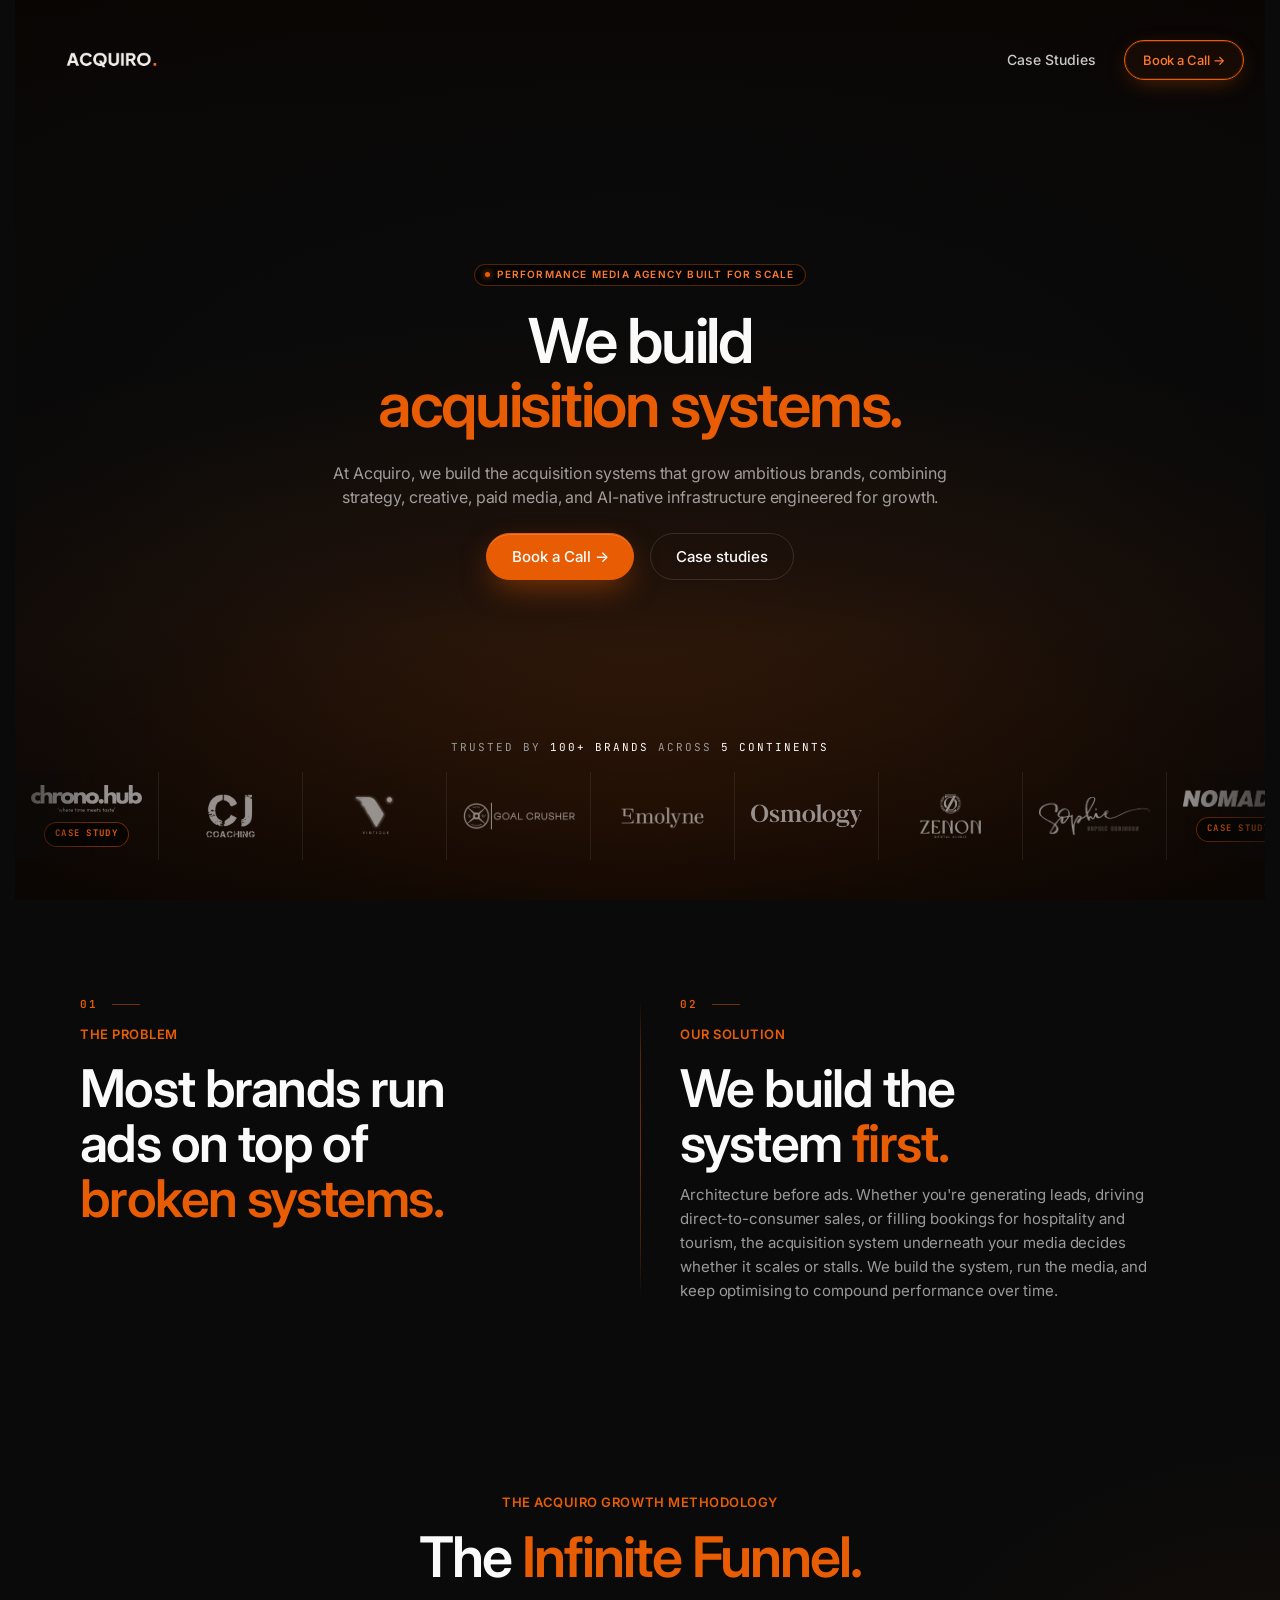
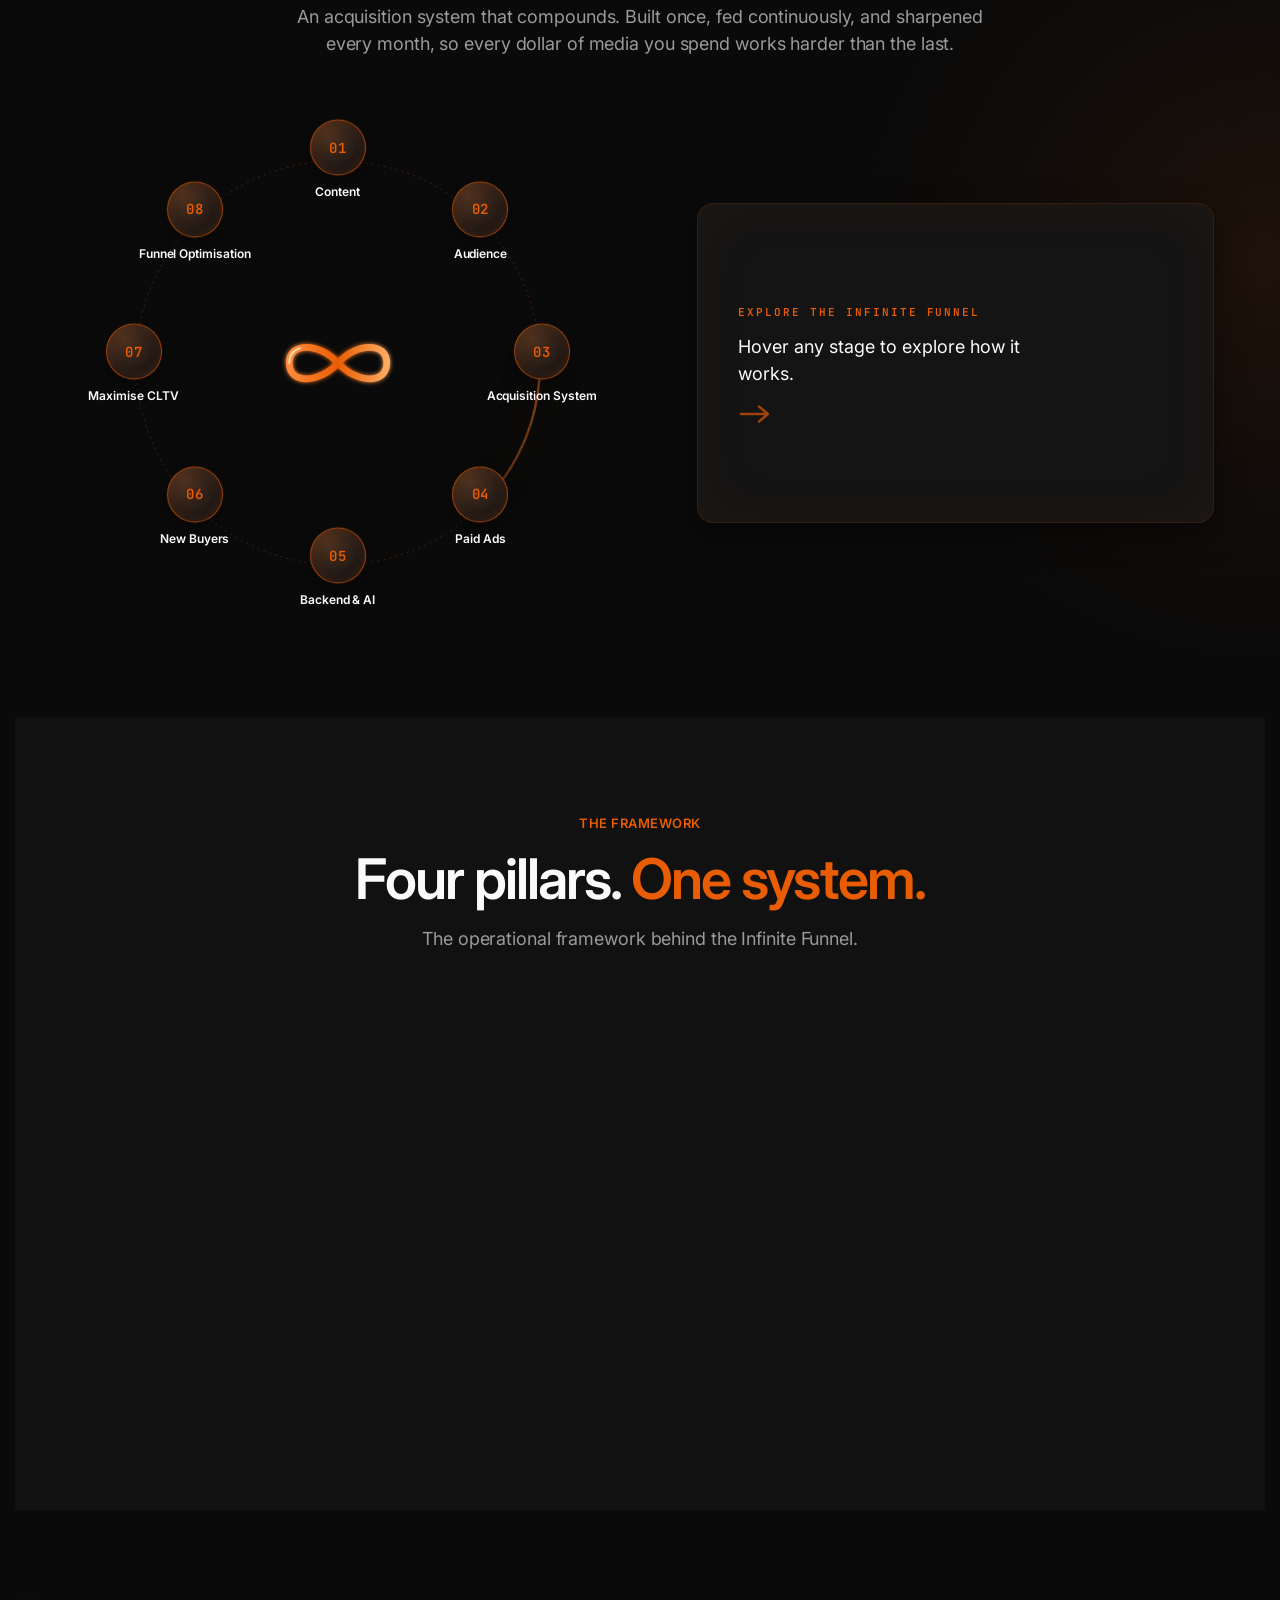
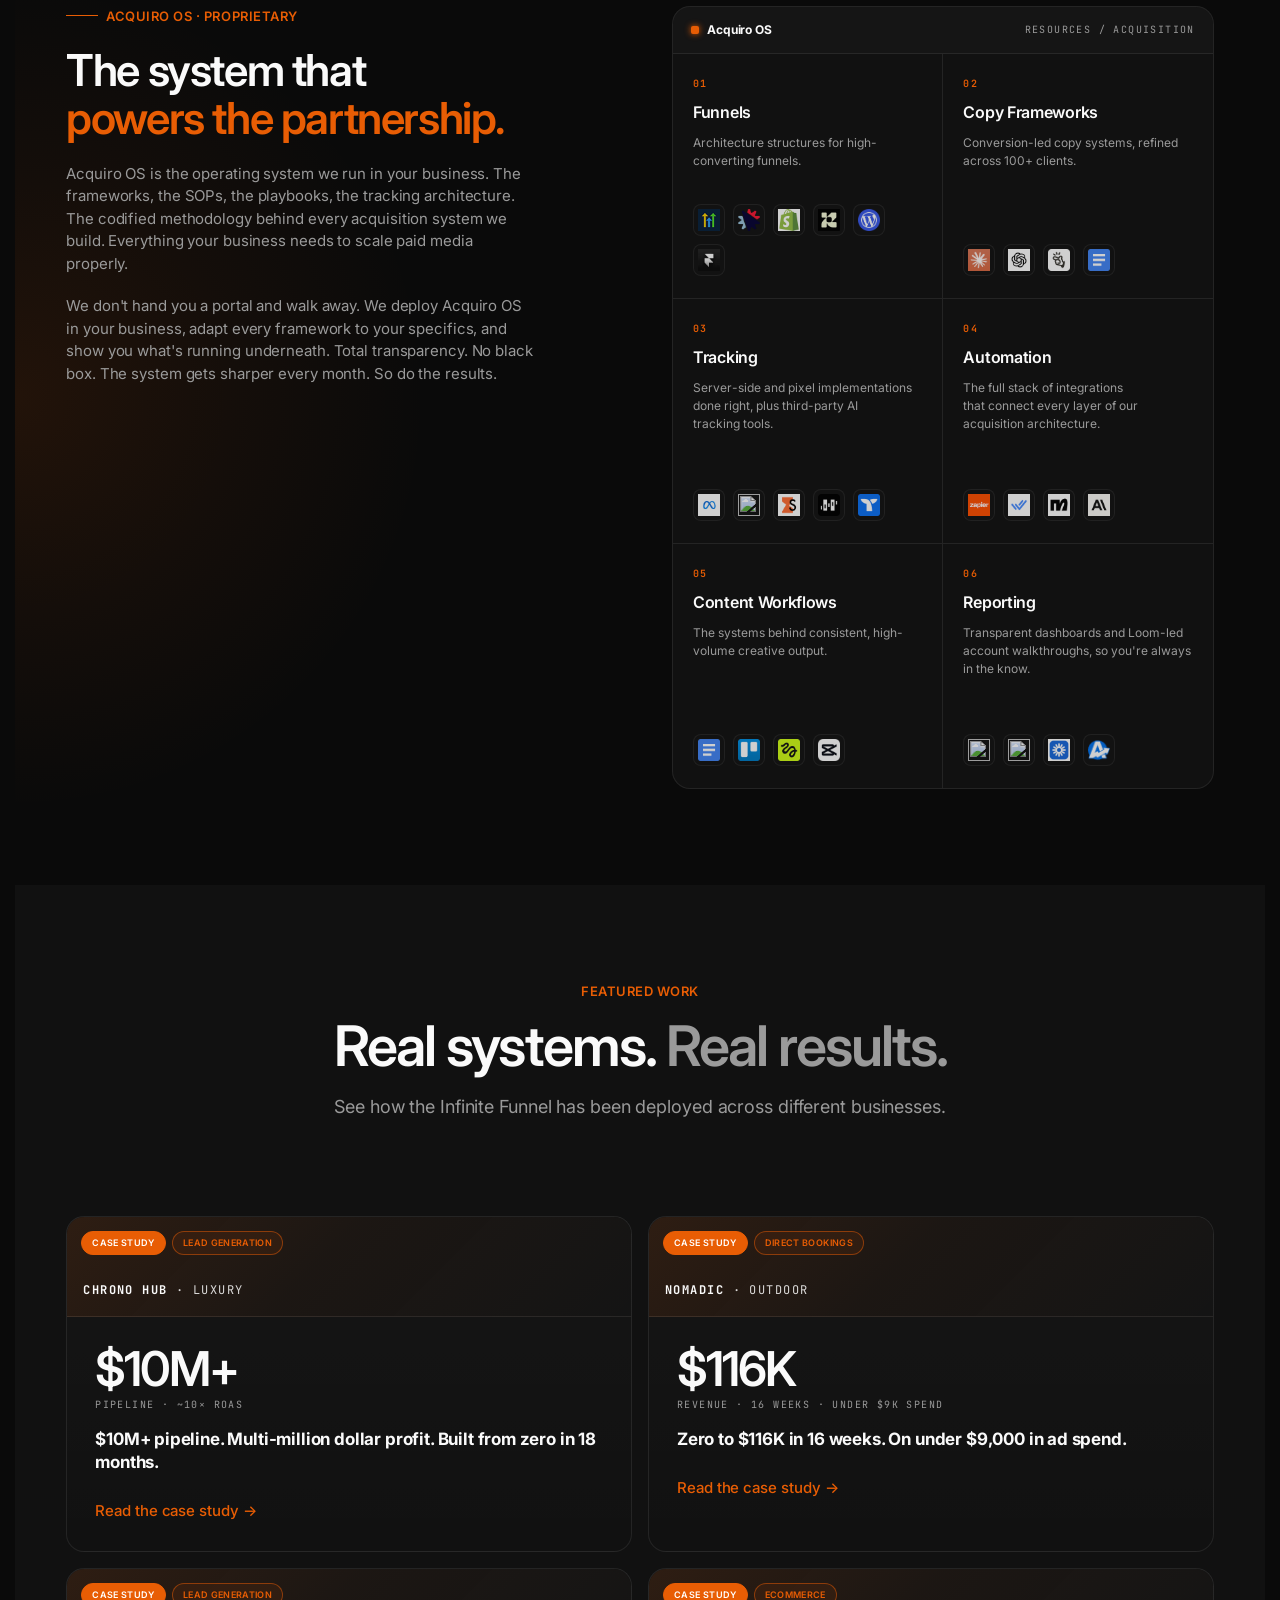
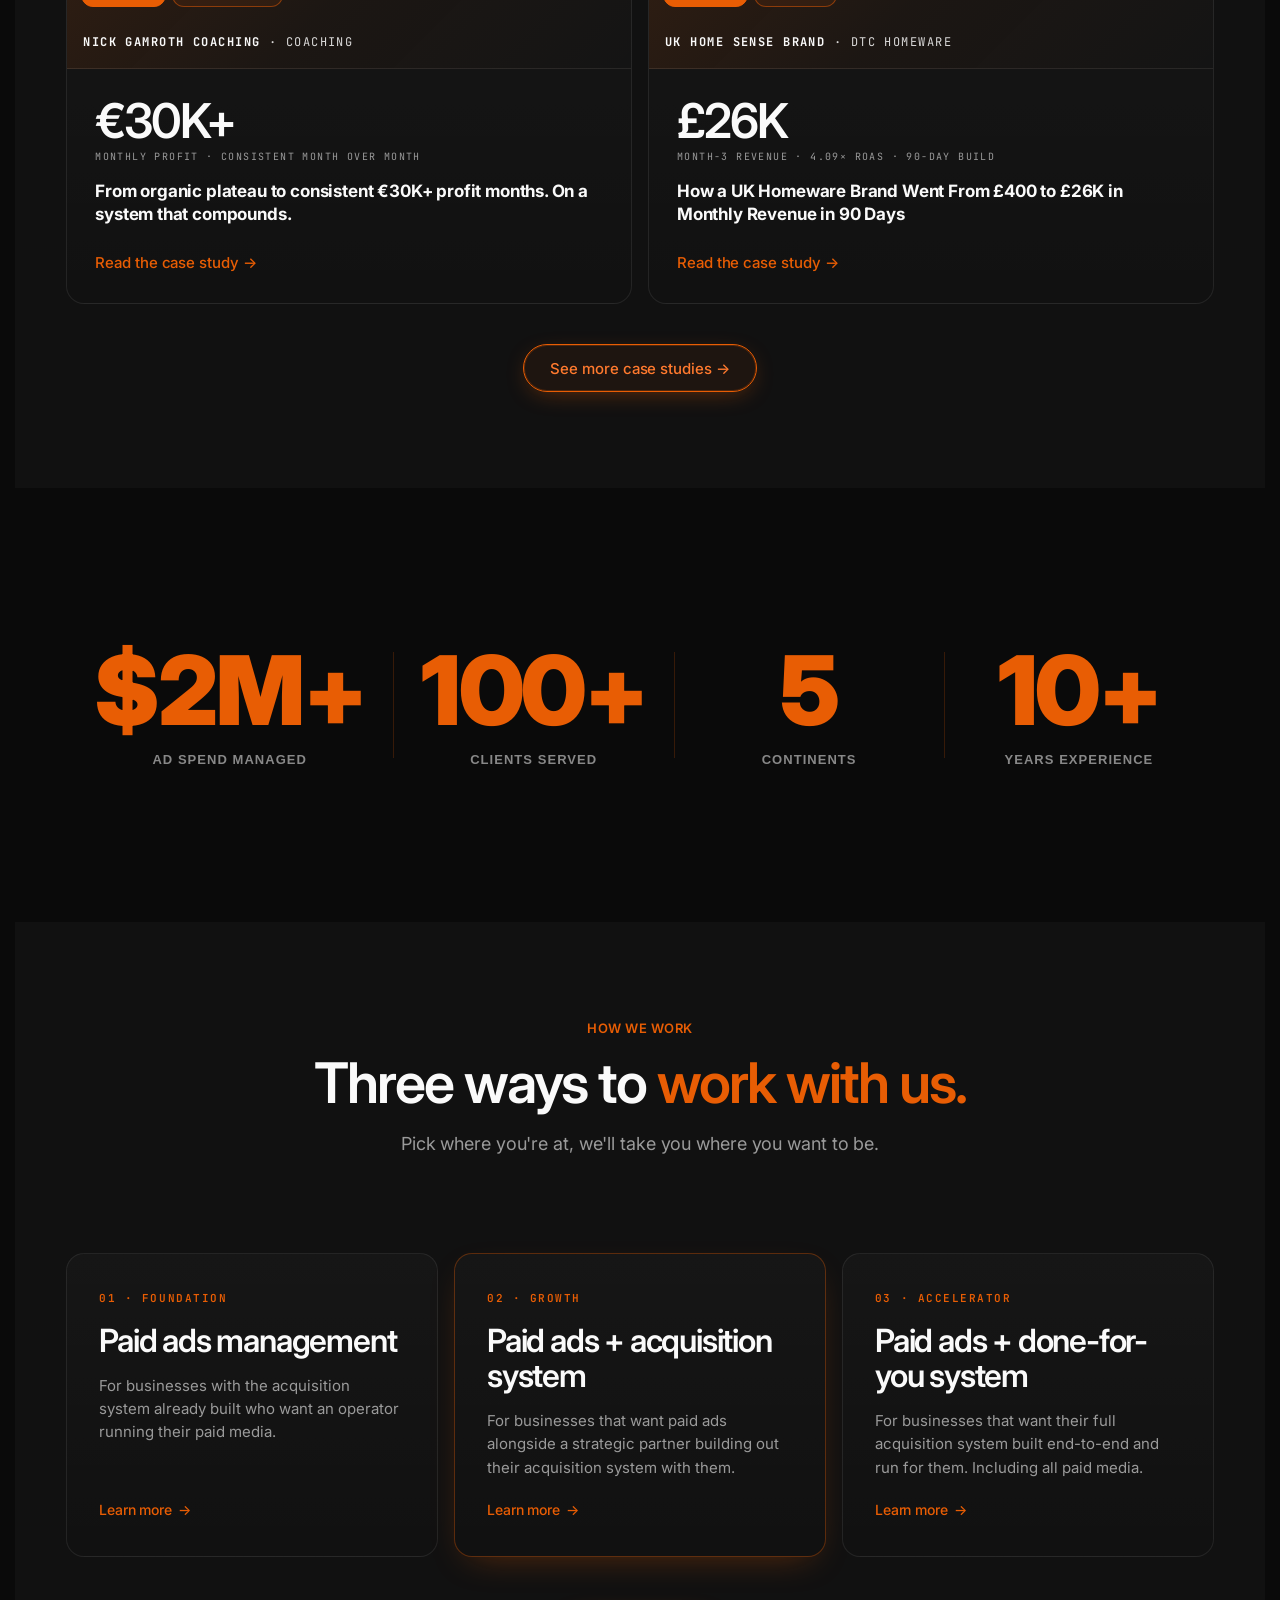
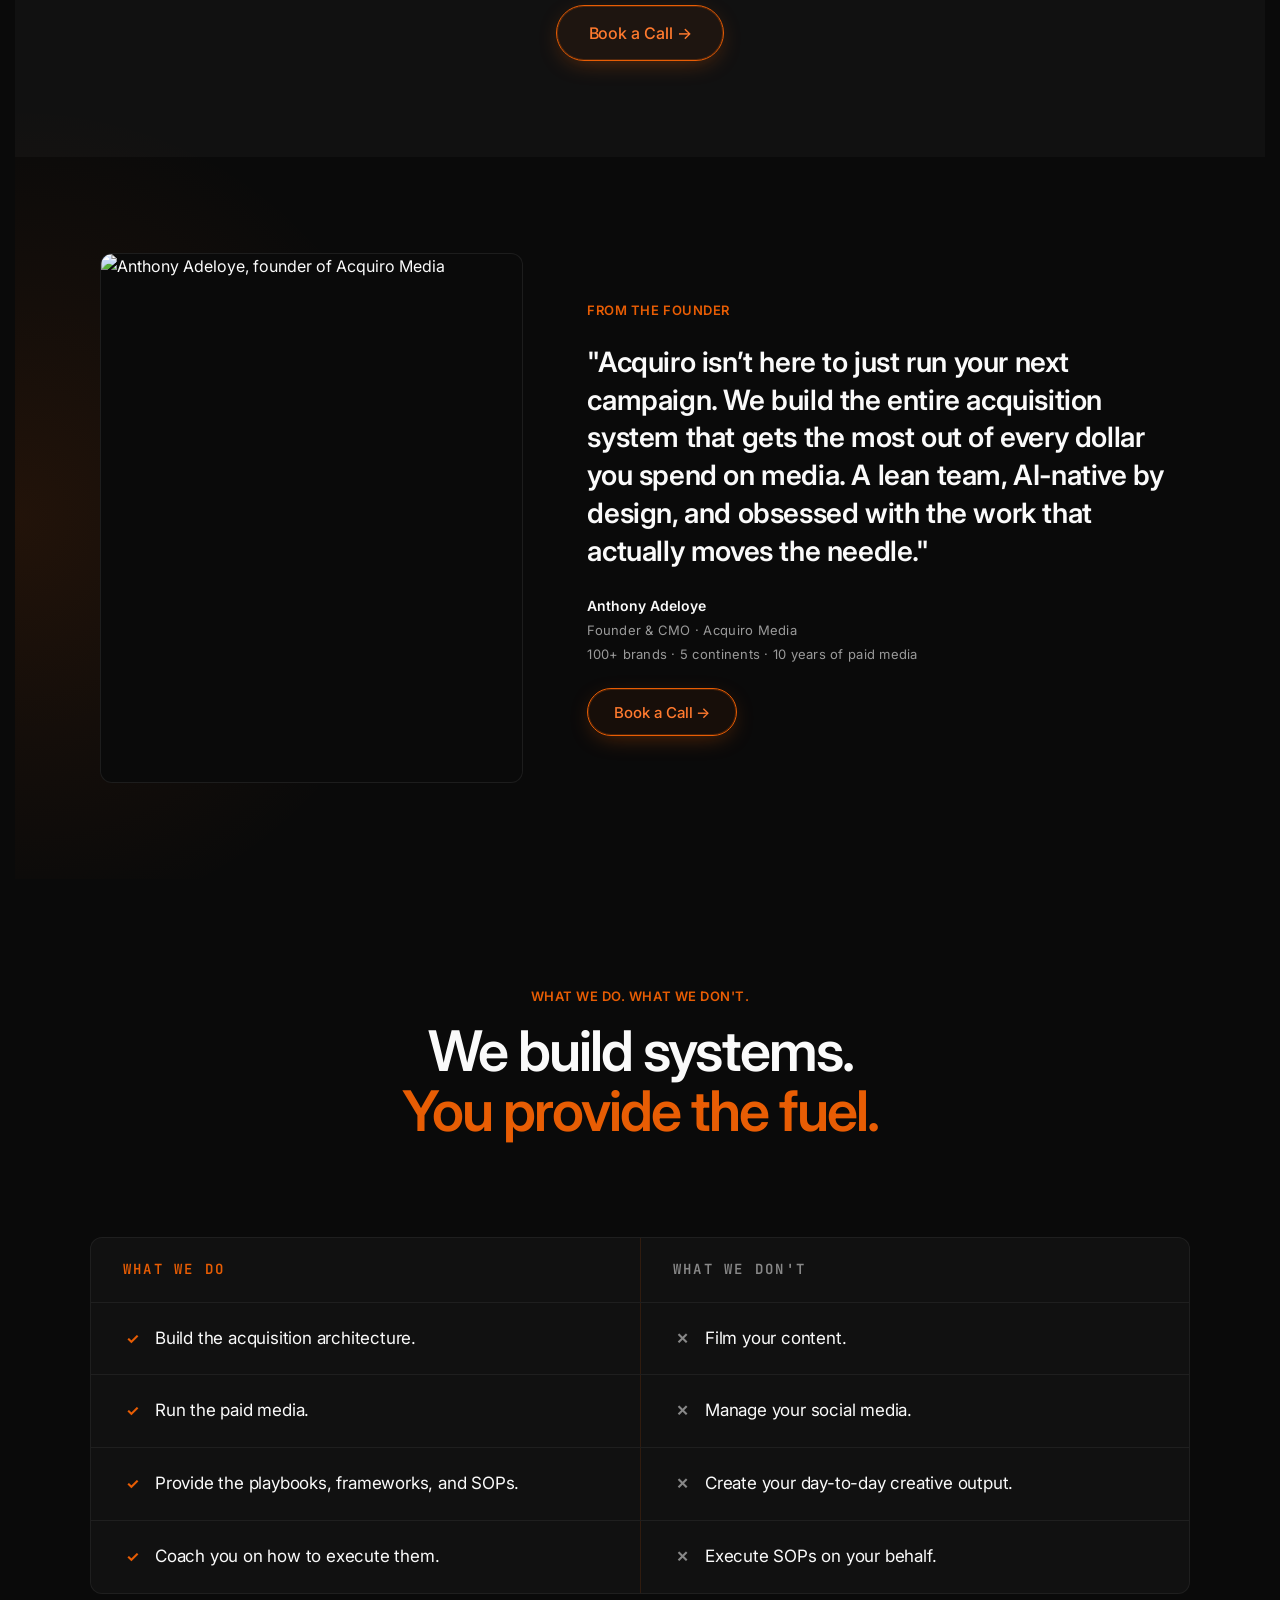
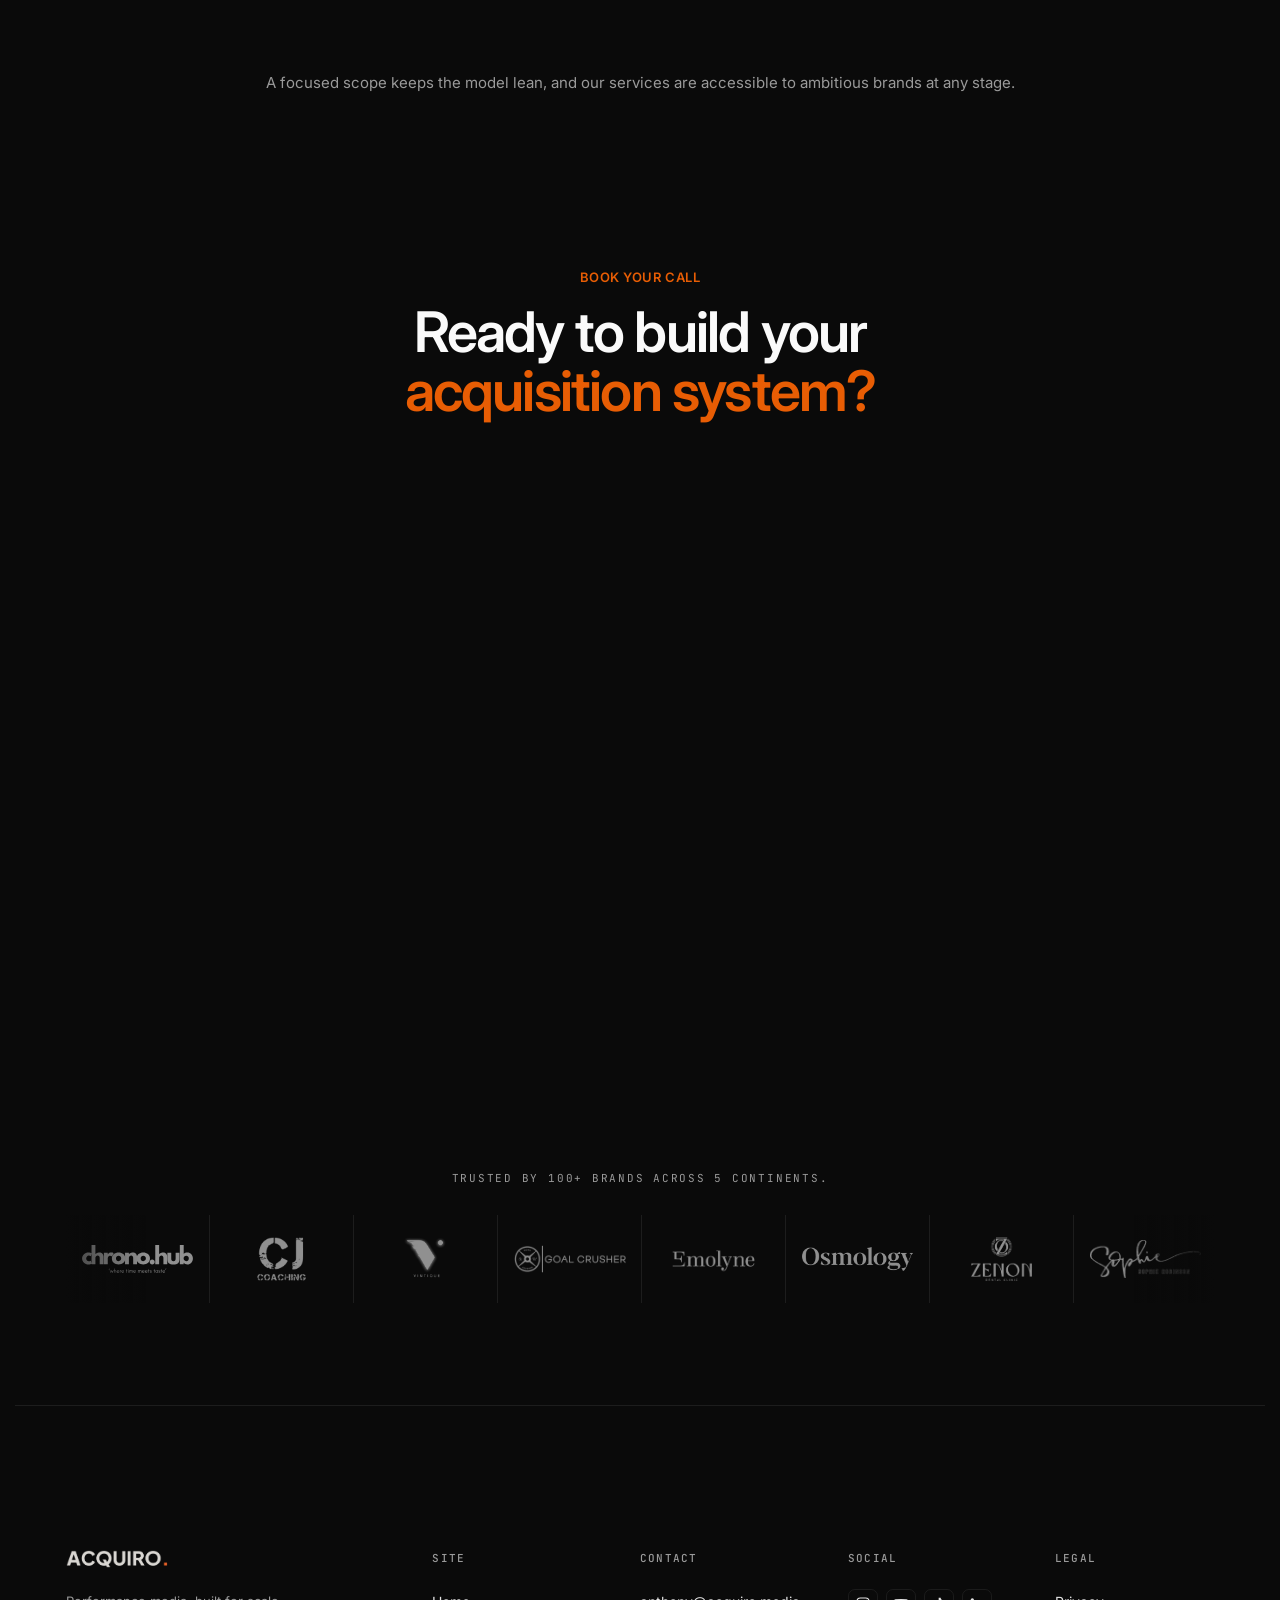
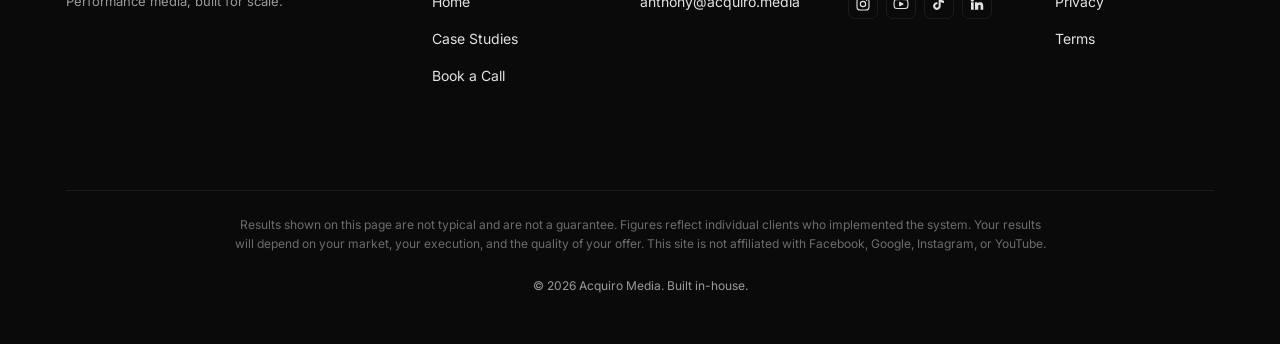
==== commit c9ee9f0b: "Restore sticky Acquiro OS copy column on desktop The mobile sweep added `html, body { overflow-x: hi" ====
--- a/index.html
+++ b/index.html
@@ -21,11 +21,13 @@
 
   <link rel="preconnect" href="https://app.iclosed.io" crossorigin />
   <link rel="prefetch" href="https://app.iclosed.io/e/acquiro-tbof/acquiro-strategy-call-w-anthony" />
-  <link rel="stylesheet" href="/styles.css?v=34" />
-
-  <!-- iClosed Lift Widget begin -->
-  <script type="text/javascript" src="https://app.iclosed.io/assets/widget.js" data-cta-widget="Er8y9zH76J7h" async></script>
-  <!-- iClosed Lift Widget end -->
+  <link rel="stylesheet" href="/styles.css?v=38" />
+
+  <!-- iClosed Lift Widget · deferred load.
+       Script injected by /script.js only after BOTH:
+         (1) 5s have elapsed since page load, AND
+         (2) the visitor has scrolled at least once.
+       Keeps the popup from appearing immediately on first paint. -->
 </head>
 <body>
 
@@ -992,6 +994,6 @@
     </div>
   </footer>
 
-  <script src="/script.js?v=8" defer></script>
+  <script src="/script.js?v=9" defer></script>
 </body>
 </html>
--- a/styles.css
+++ b/styles.css
@@ -1730,7 +1730,7 @@
   .funnel__node { width: 100px; gap: 8px; }
   .funnel__node-num { width: 44px; height: 44px; font-size: 12px; }
   .funnel__node-label { font-size: 11px; }
-  .funnel__center { width: 180px; height: 90px; }
+  .funnel__center { width: 72px; height: 36px; }
 }
 
 @media (prefers-reduced-motion: reduce) {
@@ -3753,9 +3753,14 @@
    the mobile breakpoint. Desktop layouts stay untouched.
    ========================================================= */
 
-/* No horizontal page scroll anywhere on the site at any viewport. */
-html, body {
-  overflow-x: hidden;
+/* Mobile-only · prevent horizontal swipe/scroll on phone viewports.
+   Must NOT apply on desktop, because overflow-x: hidden on html/body
+   makes the root a scroll container, which silently breaks
+   `position: sticky` for every descendant (e.g. .os-block__copy). */
+@media (max-width: 760px) {
+  html, body {
+    overflow-x: hidden;
+  }
 }
 
 @media (max-width: 760px) {
@@ -3968,7 +3973,8 @@
        content block directly below them. Cut roughly in half on
        mobile so sections feel cohesive, not floating in whitespace. */
   .section-header { margin-bottom: var(--s-7); }
-  .section--funnel .section-header { margin-bottom: clamp(40px, 4vw, 60px); }
+  /* .section--funnel .section-header is overridden later in this file
+     with the tight 18px value matching the funnel-accordion top gap. */
 
   /* ---------- Founder quote · smaller on mobile so it reads as
        natural prose rather than a billboard headline. The inline
@@ -4053,10 +4059,11 @@
   .scope-card__list li {
     display: flex;
     align-items: baseline;
-    gap: 12px;
+    gap: 10px;
     font-family: var(--font-sans);
-    font-size: 15px;
-    line-height: 1.45;
+    font-size: 13px;
+    line-height: 1.4;
+    letter-spacing: -0.1px;
     color: var(--ac-ink);
   }
   .scope-card__mark {
@@ -4099,18 +4106,34 @@
   }
   .stat-cell { width: 100%; }
 
-  /* ---------- Funnel · more breathing room above the diagram so it
-       doesn't sit too close to the section sub-headline. The previous
-       mobile rule clamped to ~40px; bump 4x to ~160px. ---------- */
+  /* ---------- Funnel · CONTAIN the diagram. Each .funnel__node is
+       absolutely positioned with its CENTER on the ring, so the disc +
+       label extend ~33px beyond the .funnel box on every side. Without
+       containment, the topmost bubble ("01 Content") overlaps the
+       subheadline above and the bottom label crowds the accordion
+       below. The fix: pad .funnel-layout__loop on the block axis so
+       that its inner box fully contains the bubble + label overflow
+       AND adds ~40px clear breathing room above and below the diagram.
+       Surrounding margins/gaps zeroed so the loop's padding owns the
+       spacing end-to-end. Funnel max-width + label font reduced so
+       labels don't overflow the viewport horizontally. ---------- */
+  .funnel {
+    max-width: 220px;
+  }
+  .funnel__node-label {
+    font-size: 10px;
+  }
+  .funnel-layout__loop {
+    padding-block: 72px;
+  }
   .section--funnel .section-header {
-    margin-bottom: clamp(160px, 16vw, 200px);
-  }
-
-  /* ---------- Funnel → accordion · +50% gap below the diagram so
-       the Backend & AI node at the bottom has breathing room before
-       the accordion starts (24px → 36px). ---------- */
+    margin-bottom: 0;
+  }
+  .funnel-layout {
+    gap: 0;
+  }
   .funnel-accordion-wrap {
-    margin-top: 36px;
+    margin-top: 0;
   }
 
   /* ---------- Funnel node tap feedback · explicit :active state so
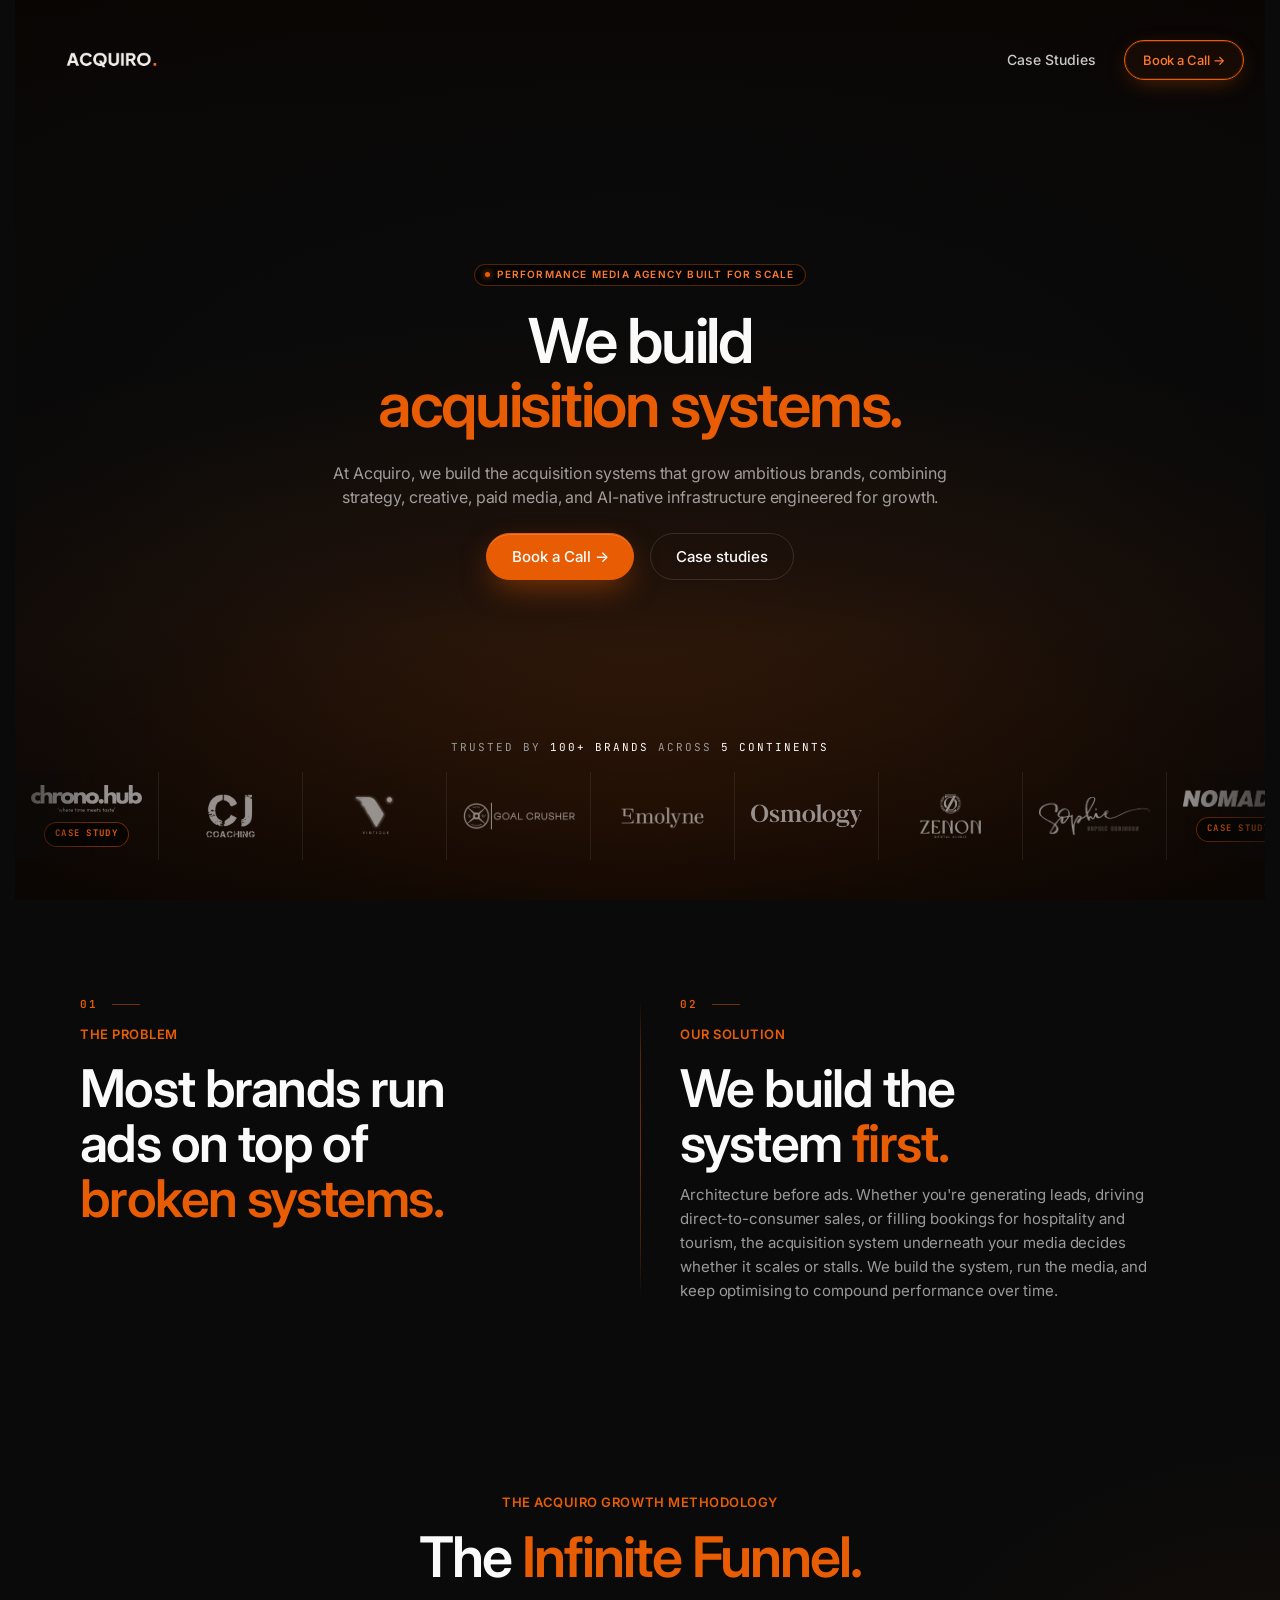
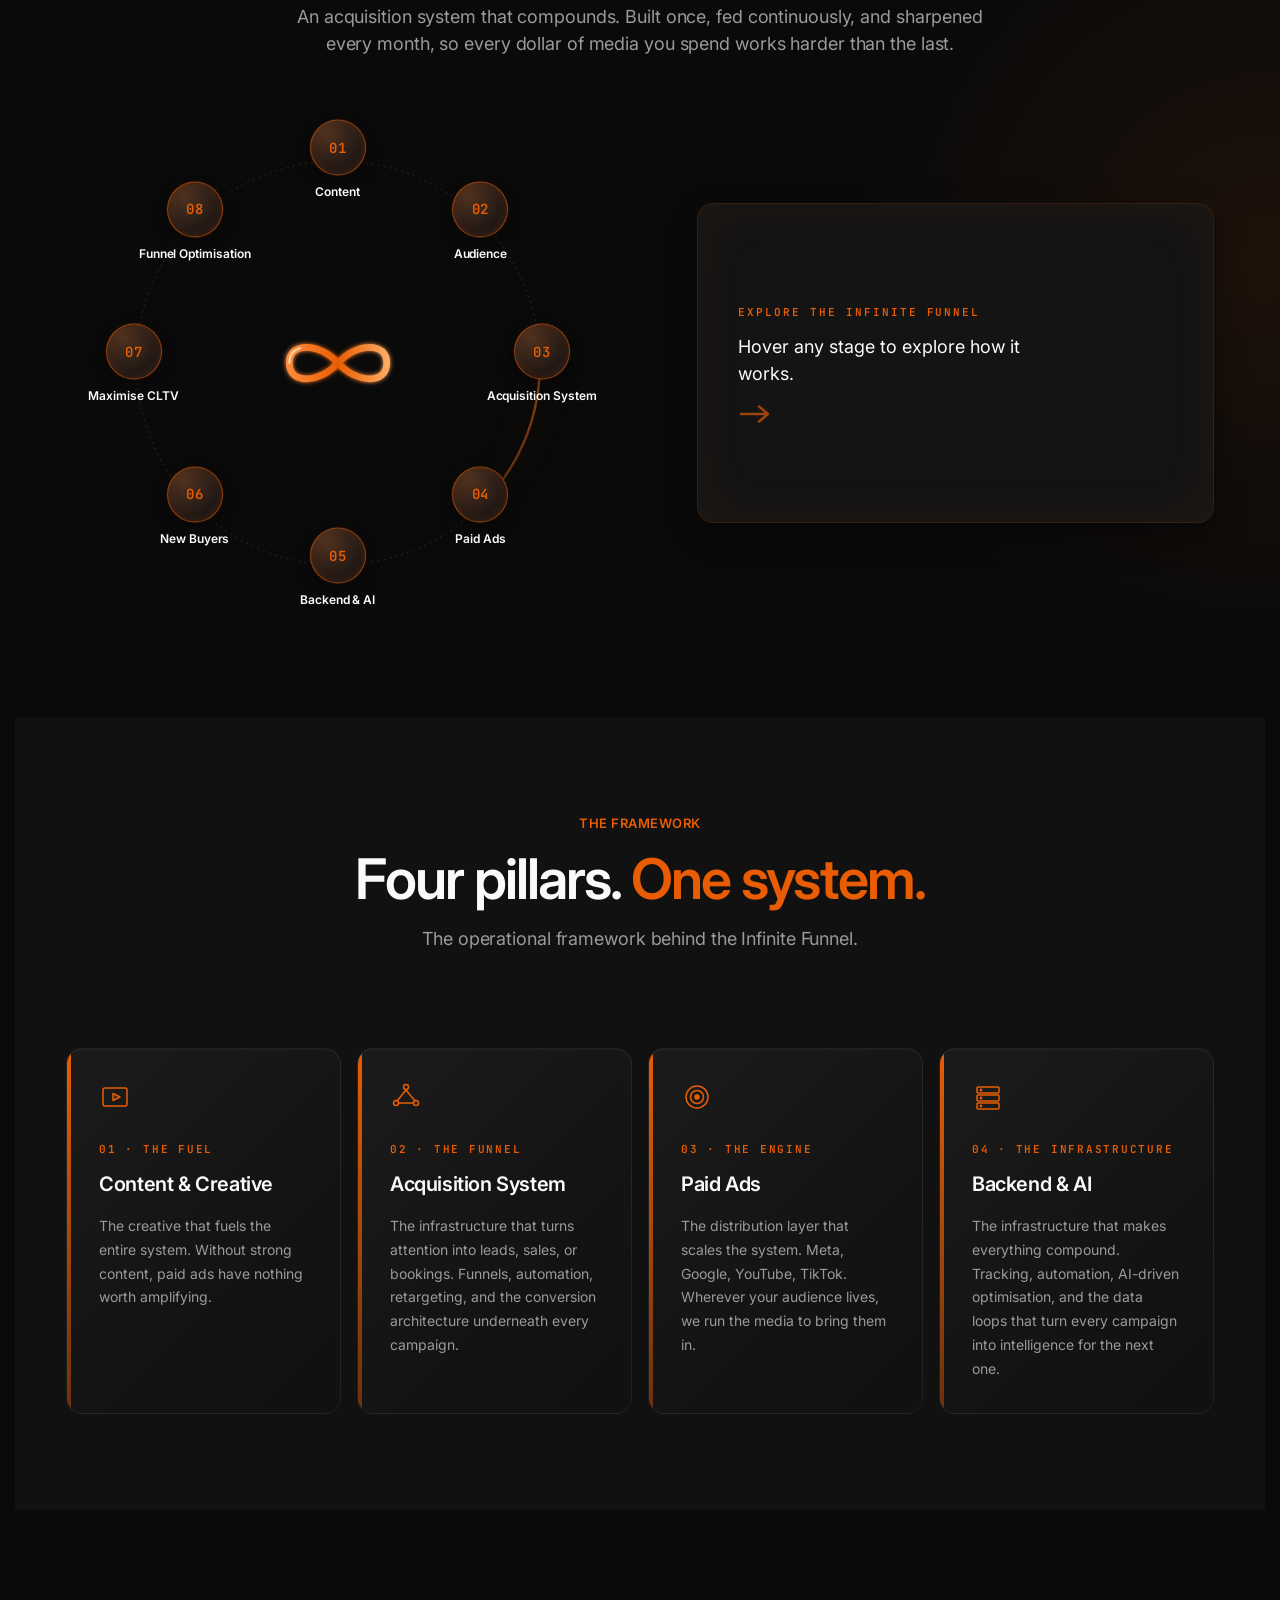
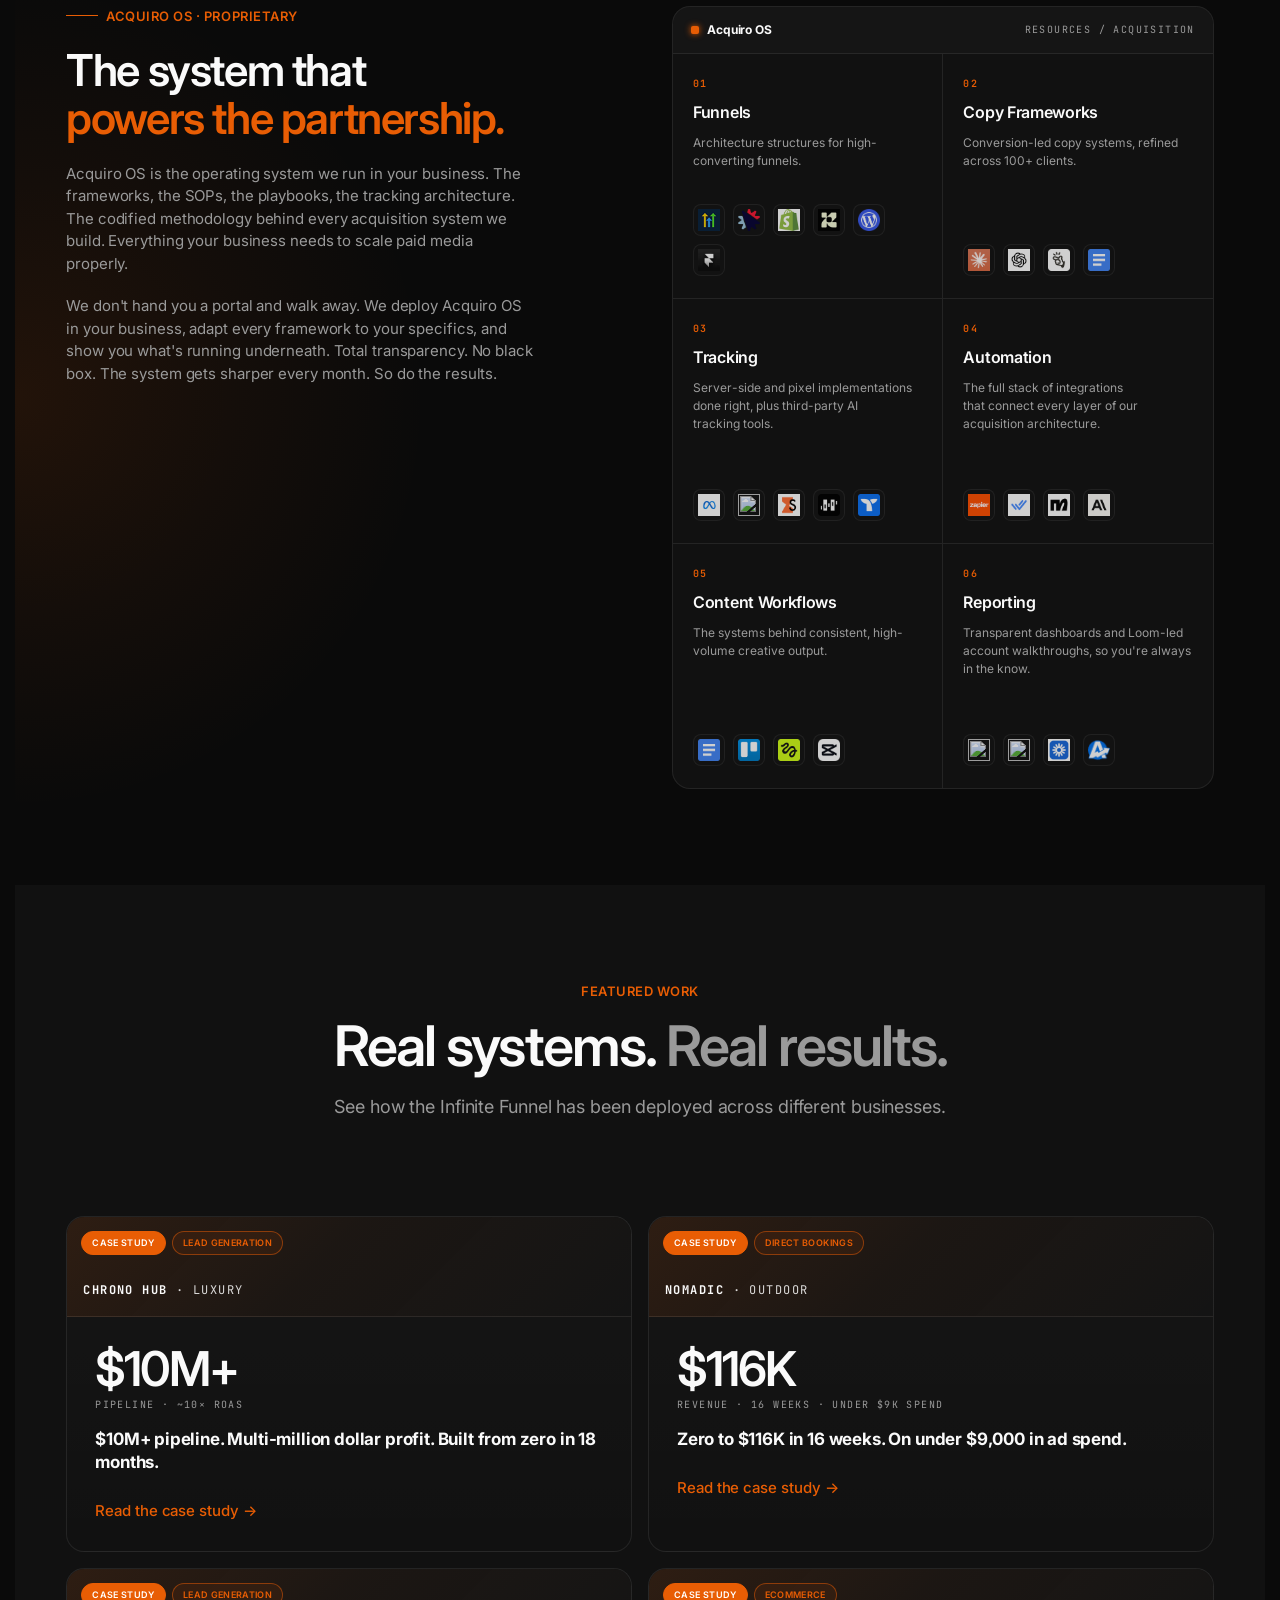
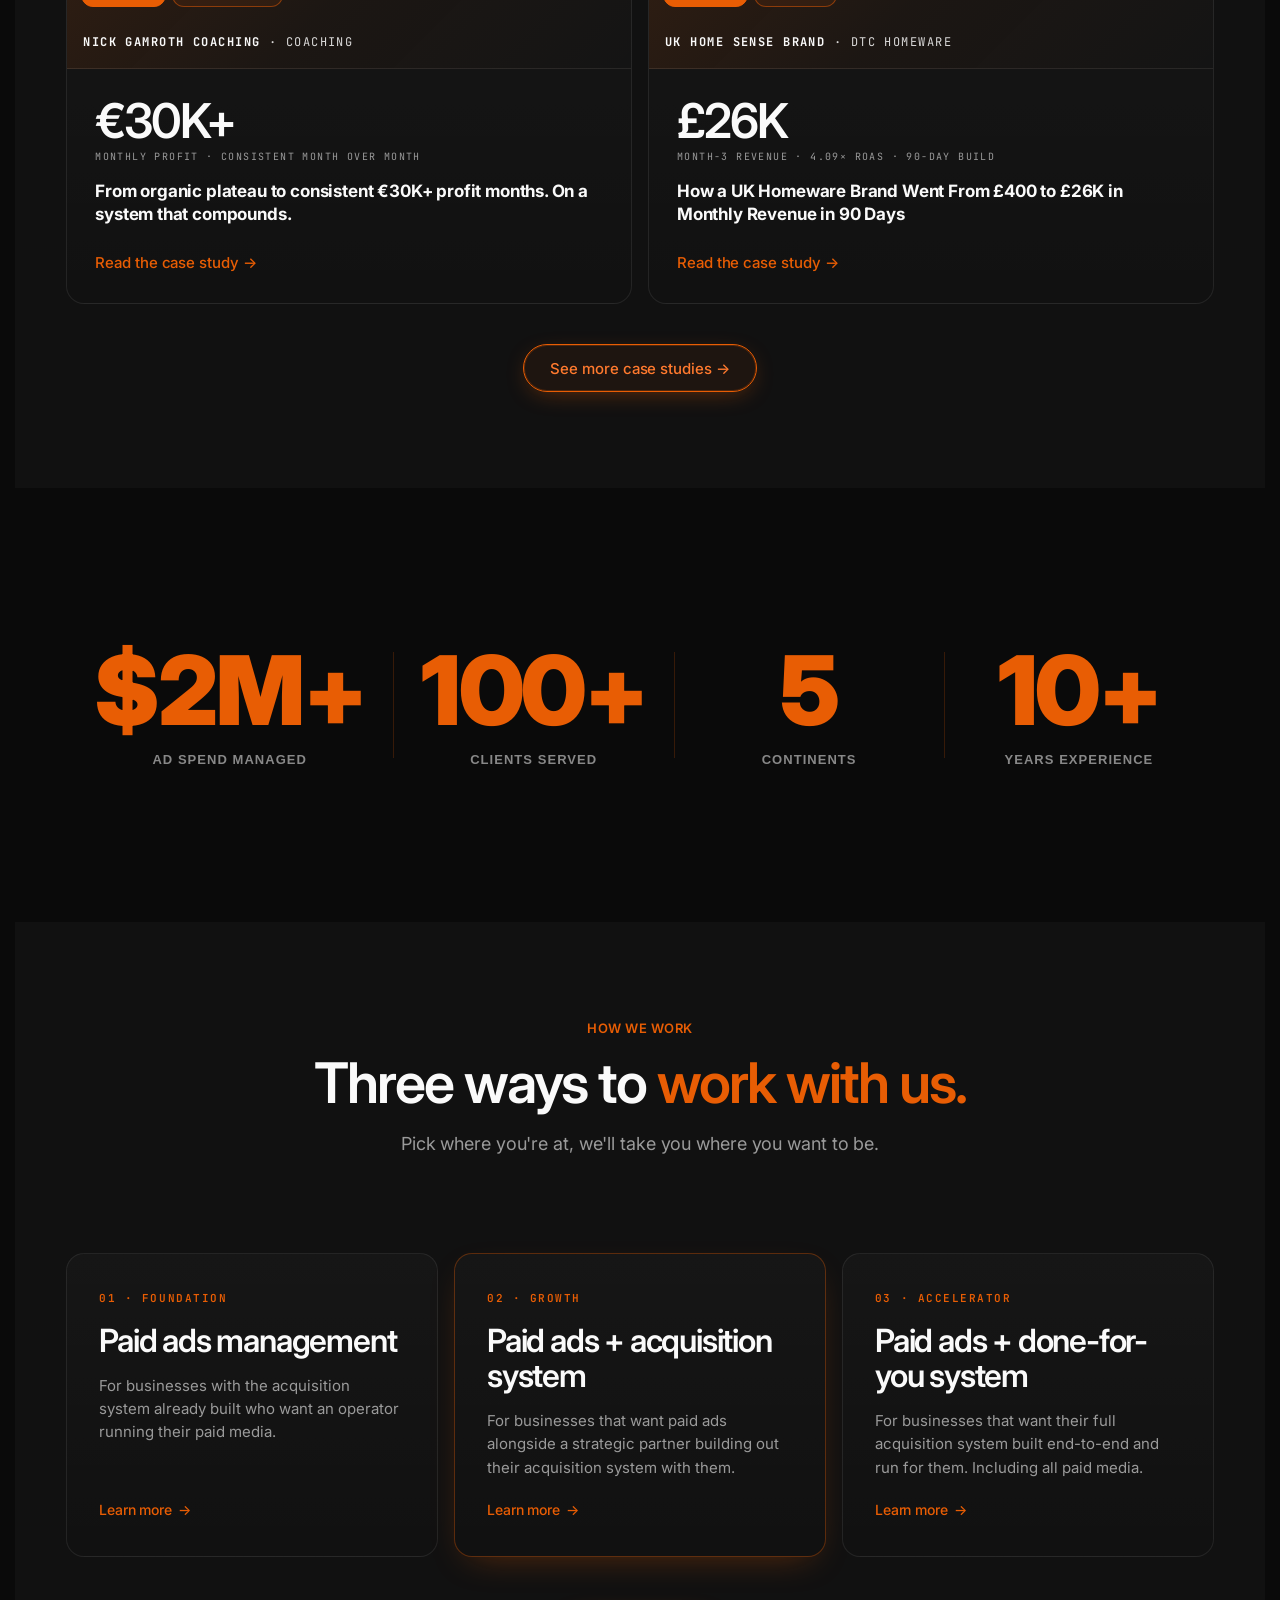
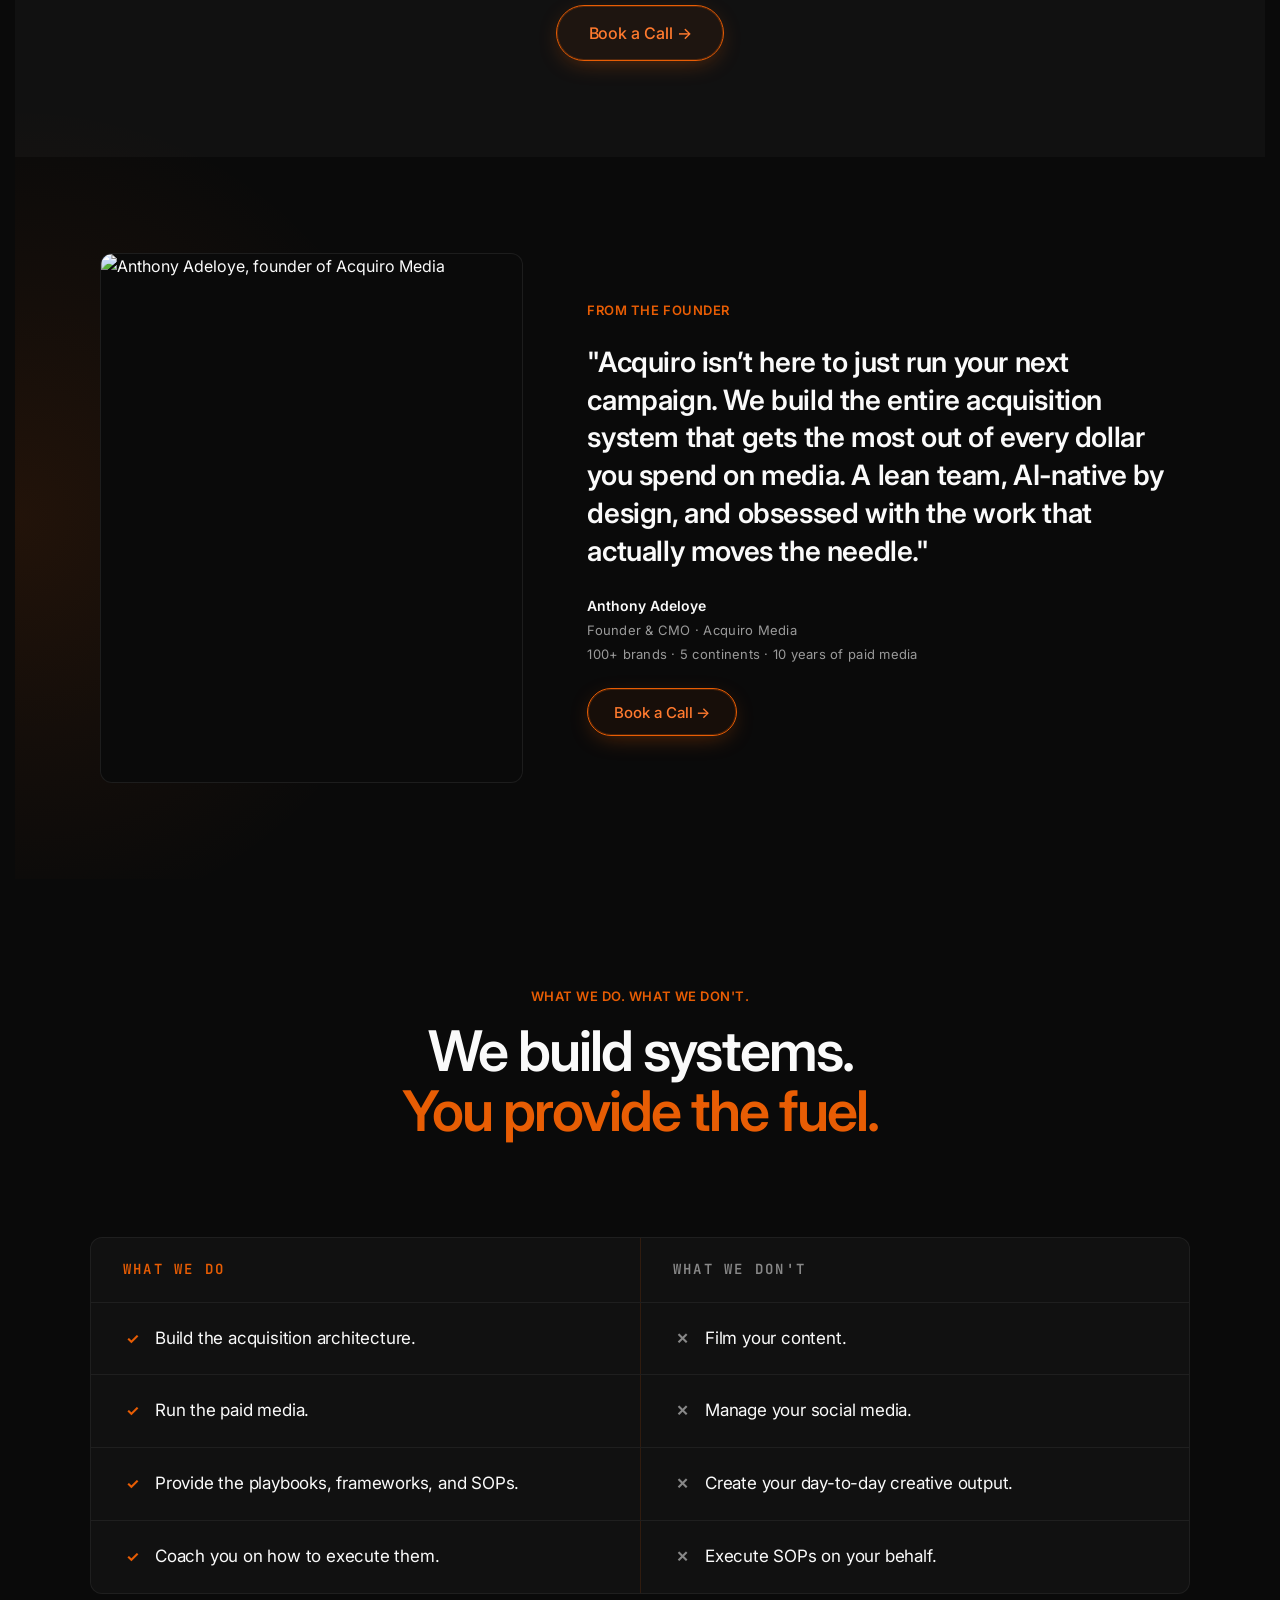
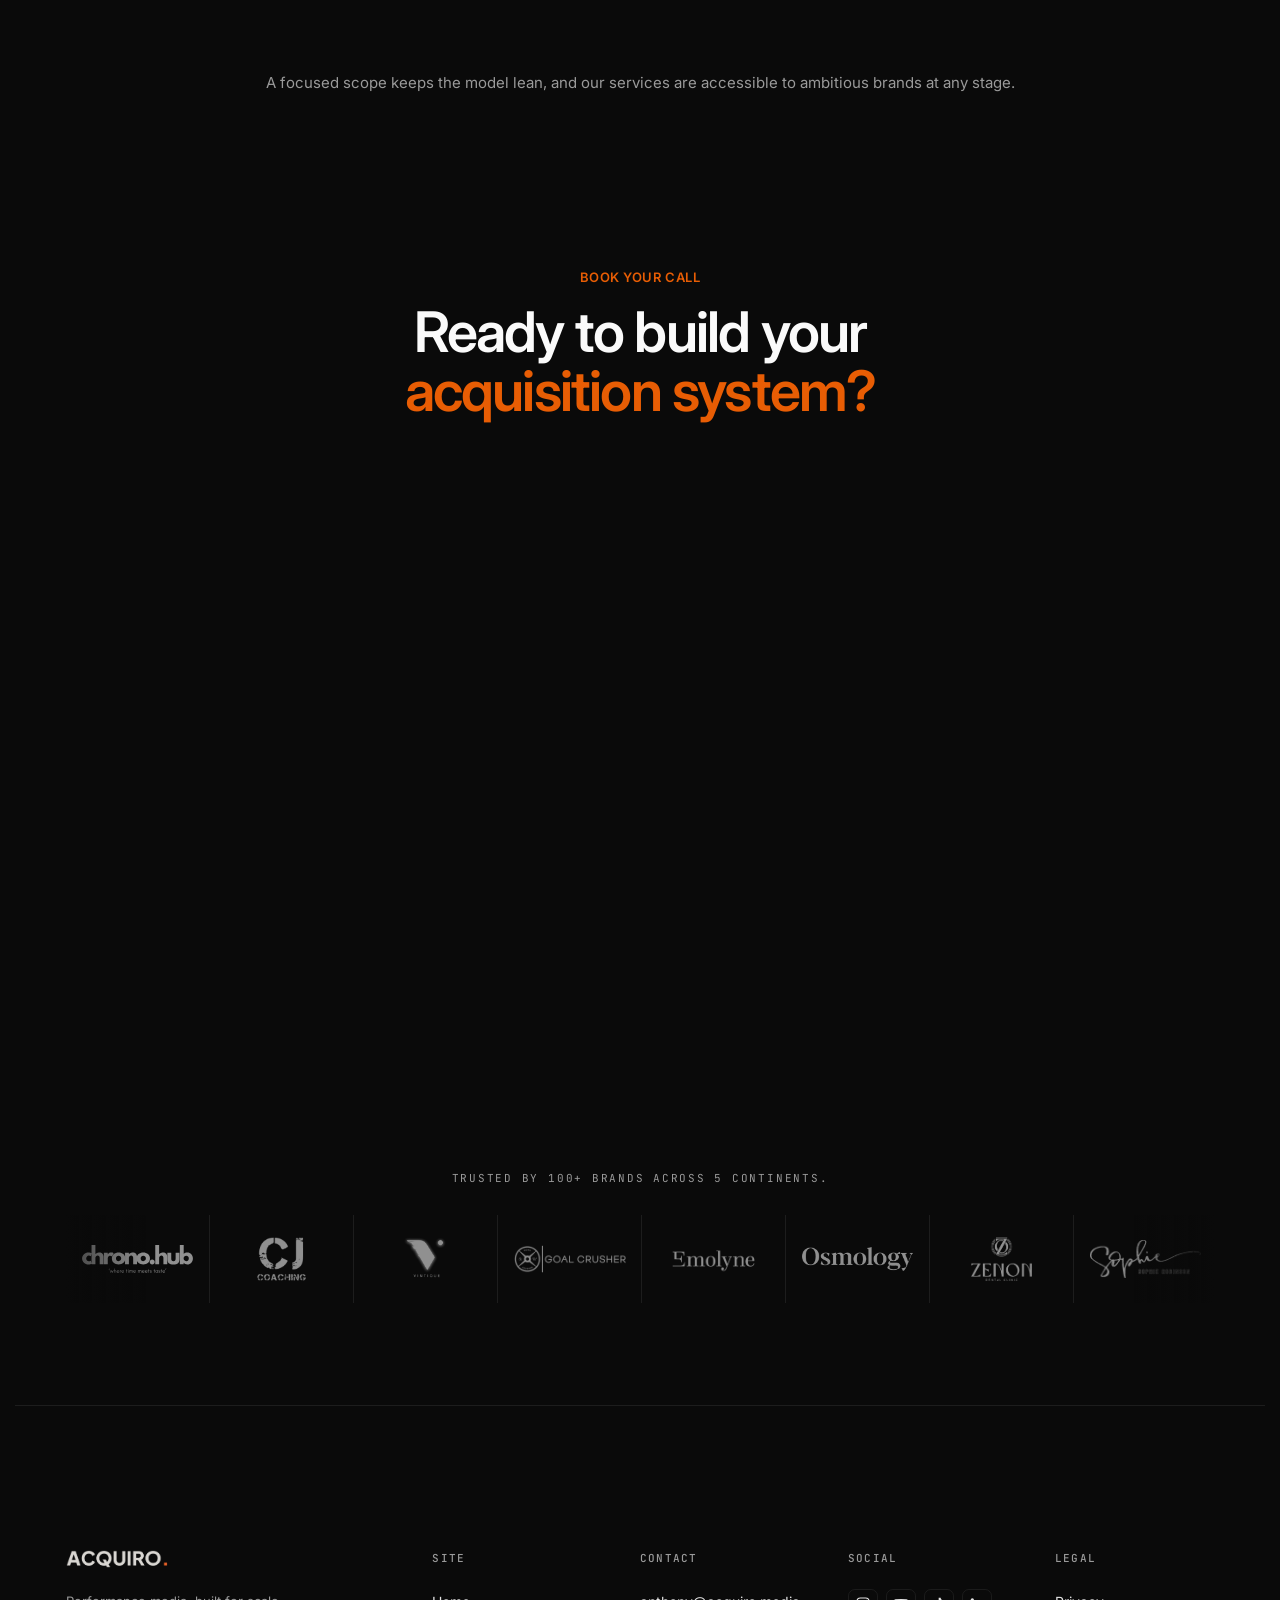
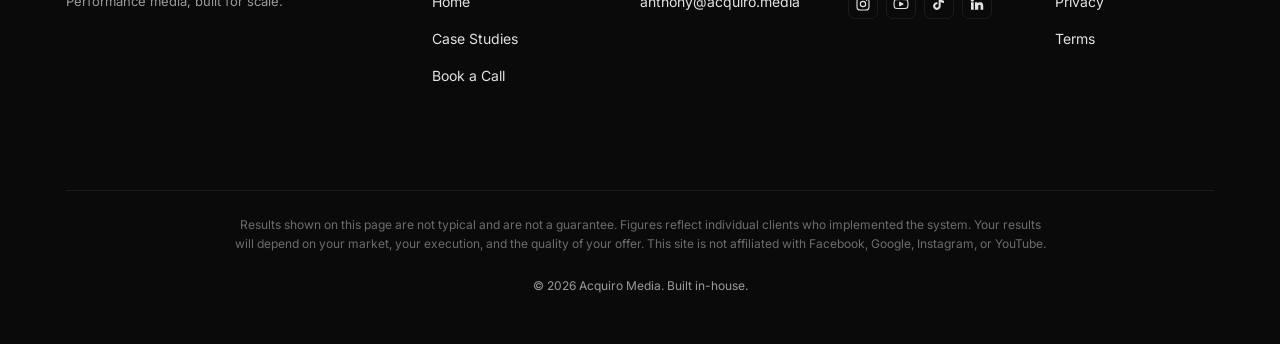
==== commit 159cb5a6: "Add favicon + share-image SEO metadata across all pages Favicon: "A." mark in brand orange (#E85D04)" ====
--- a/index.html
+++ b/index.html
@@ -5,6 +5,14 @@
   <meta name="viewport" content="width=device-width, initial-scale=1, viewport-fit=cover" />
   <meta name="theme-color" content="#0A0A0A" />
 
+  <!-- Favicon · "A." mark in brand orange. ICO is the legacy fallback,
+       PNG sizes cover modern browsers, apple-touch-icon covers iOS. -->
+  <link rel="icon" type="image/png" sizes="32x32" href="/assets/favicon/favicon-32.png" />
+  <link rel="icon" type="image/png" sizes="16x16" href="/assets/favicon/favicon-16.png" />
+  <link rel="icon" type="image/png" sizes="192x192" href="/assets/favicon/icon-192.png" />
+  <link rel="apple-touch-icon" sizes="180x180" href="/assets/favicon/apple-touch-icon.png" />
+  <link rel="shortcut icon" href="/assets/favicon/favicon.ico" />
+
   <title>Acquiro Media · We build acquisition systems</title>
   <meta name="description" content="Acquiro is a performance media agency that builds the full acquisition stack: content, funnels, automation, backend, tracking. Then layers paid media on top to scale it." />
 
@@ -13,6 +21,9 @@
   <meta property="og:description" content="Performance media agency. Architecture first, paid media on top." />
   <meta property="og:url" content="https://acquiro.media/" />
   <meta property="og:image" content="https://acquiro.media/assets/og-image.png" />
+  <meta property="og:image:width" content="1200" />
+  <meta property="og:image:height" content="630" />
+  <meta name="twitter:image" content="https://acquiro.media/assets/og-image.png" />
   <meta name="twitter:card" content="summary_large_image" />
 
   <link rel="preconnect" href="https://fonts.googleapis.com" />
